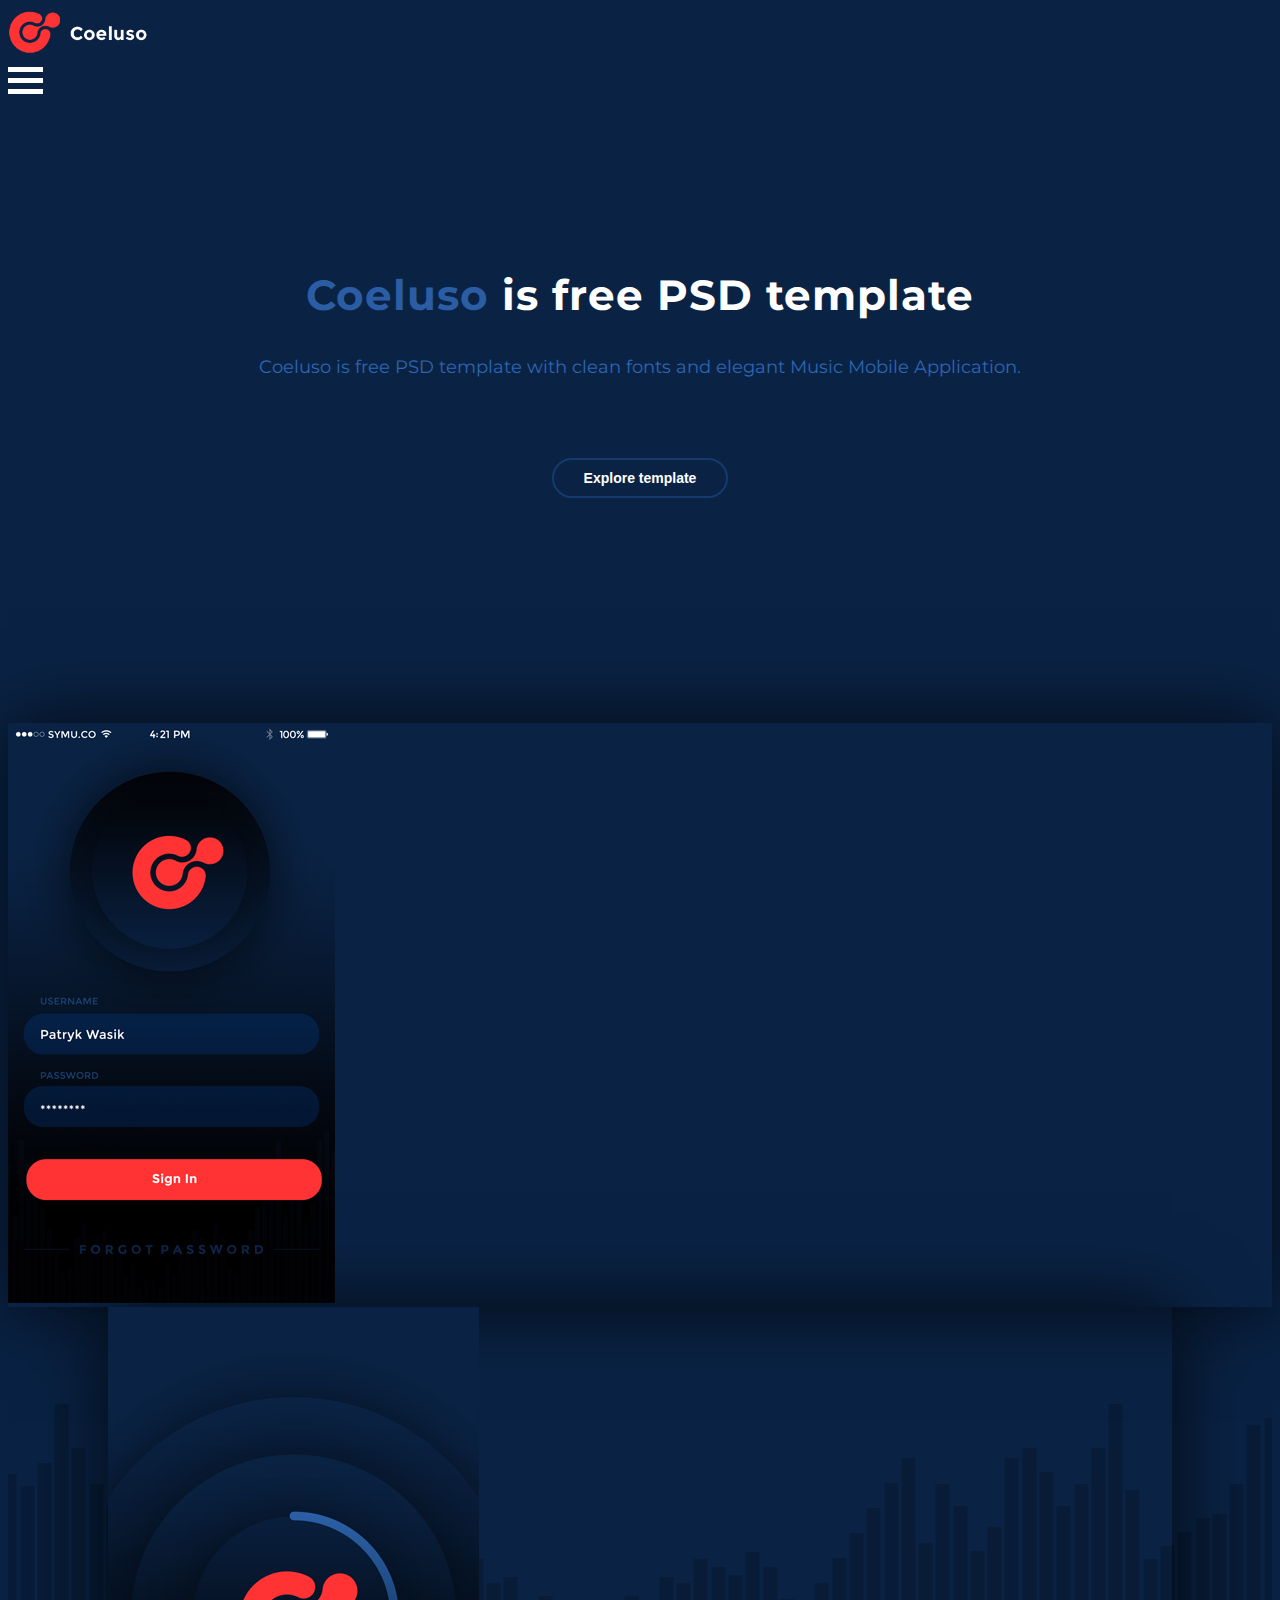
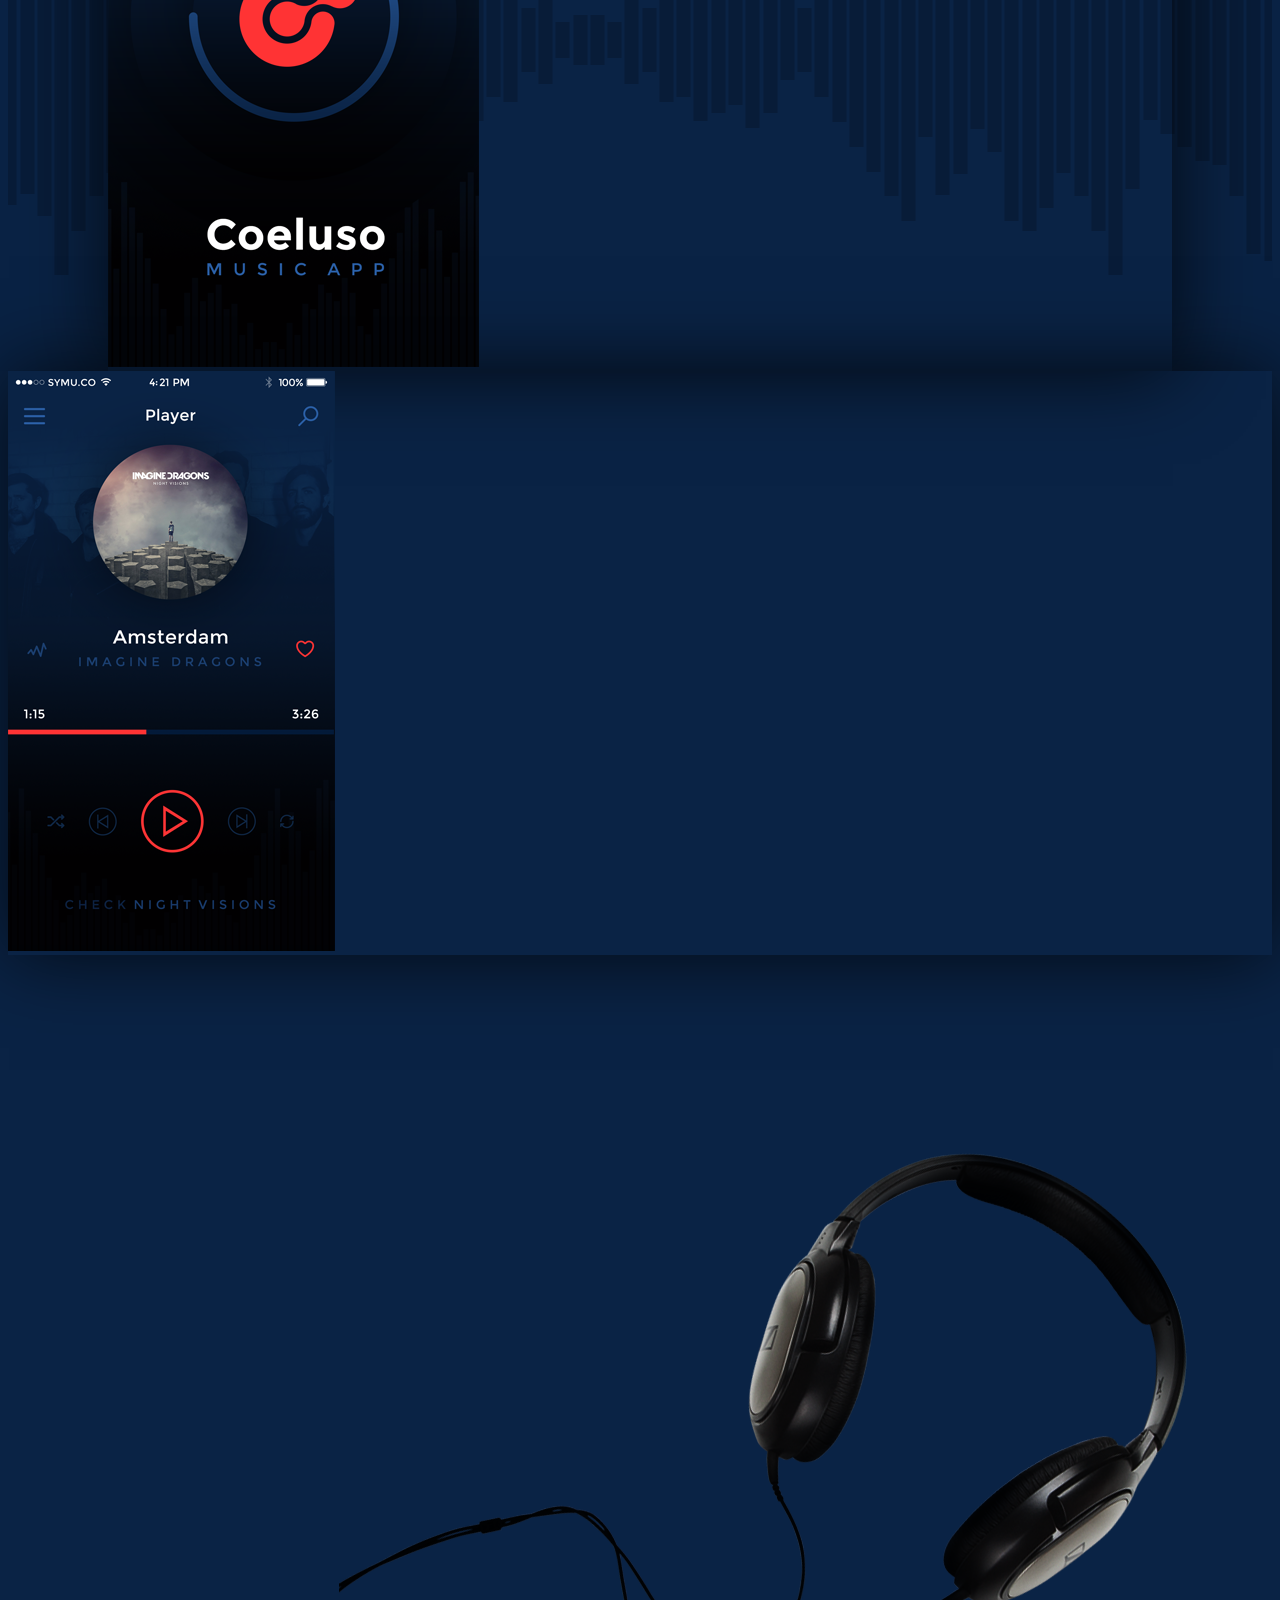
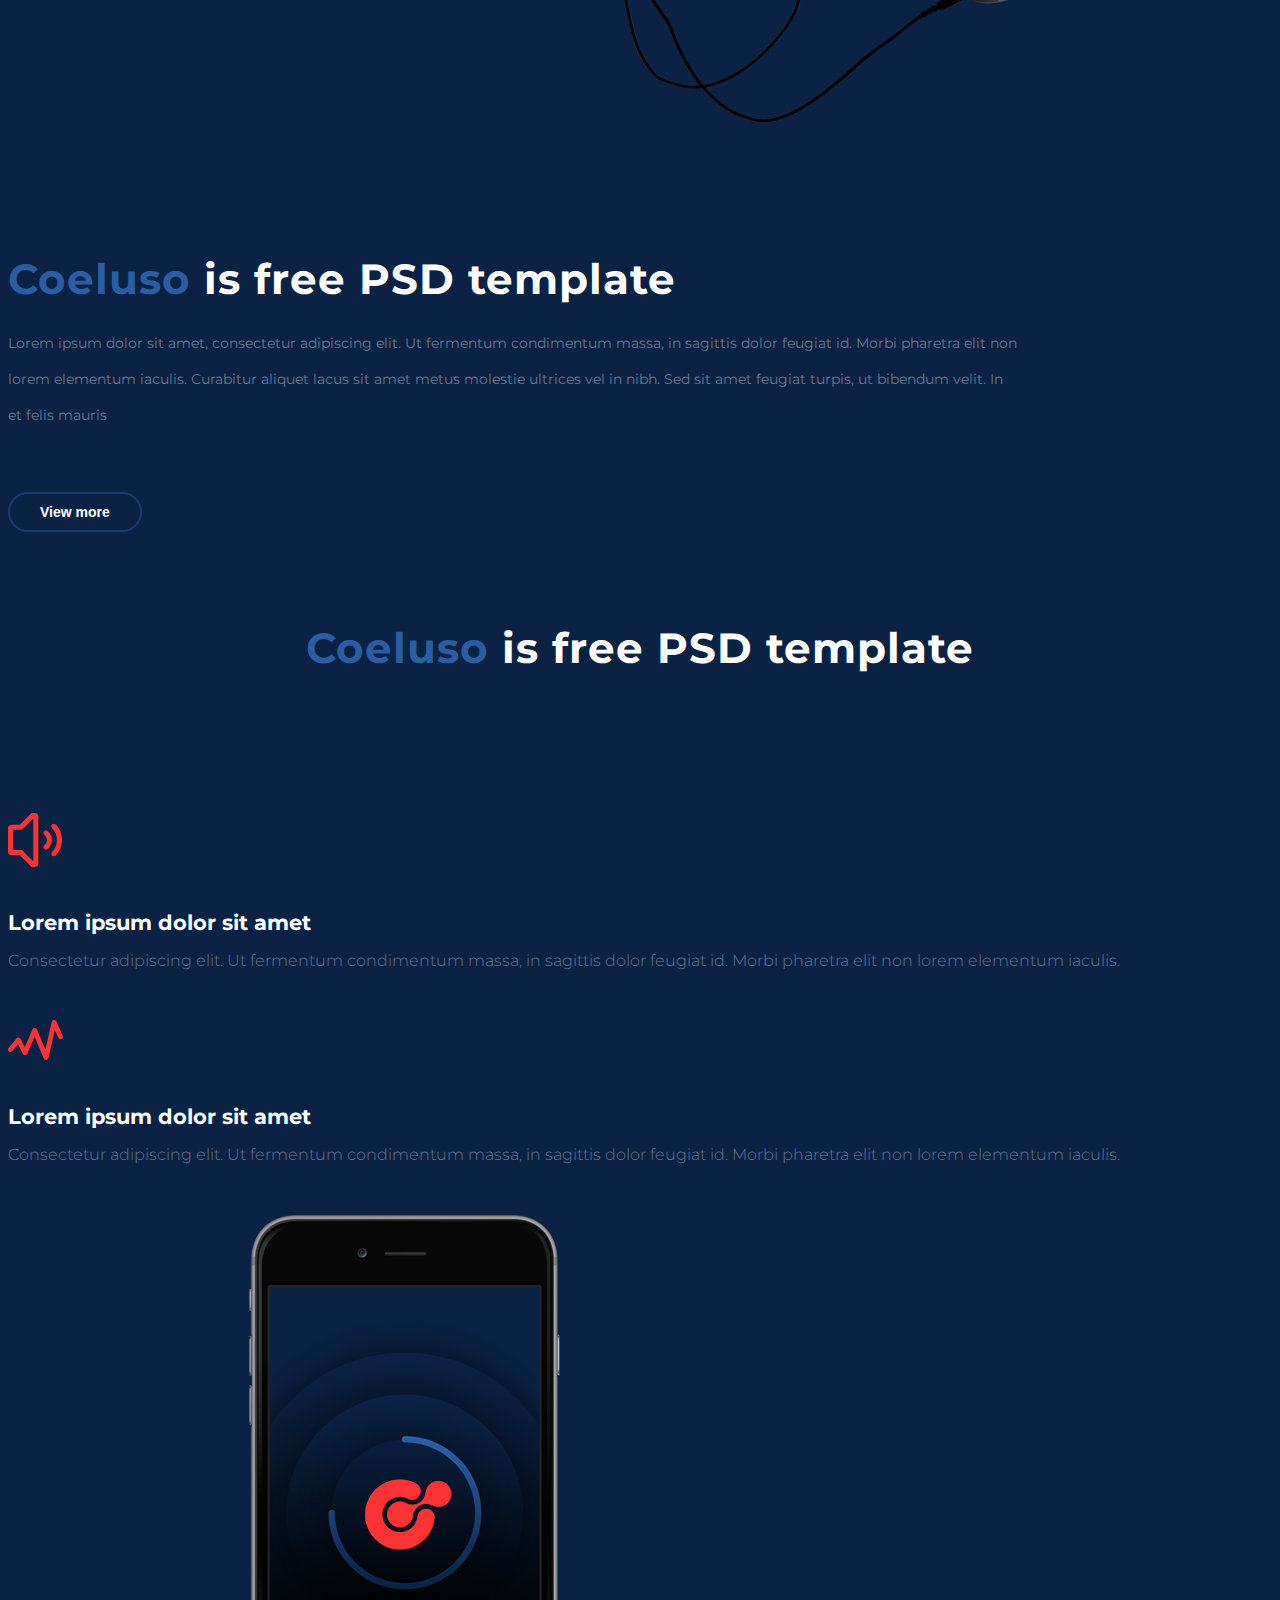
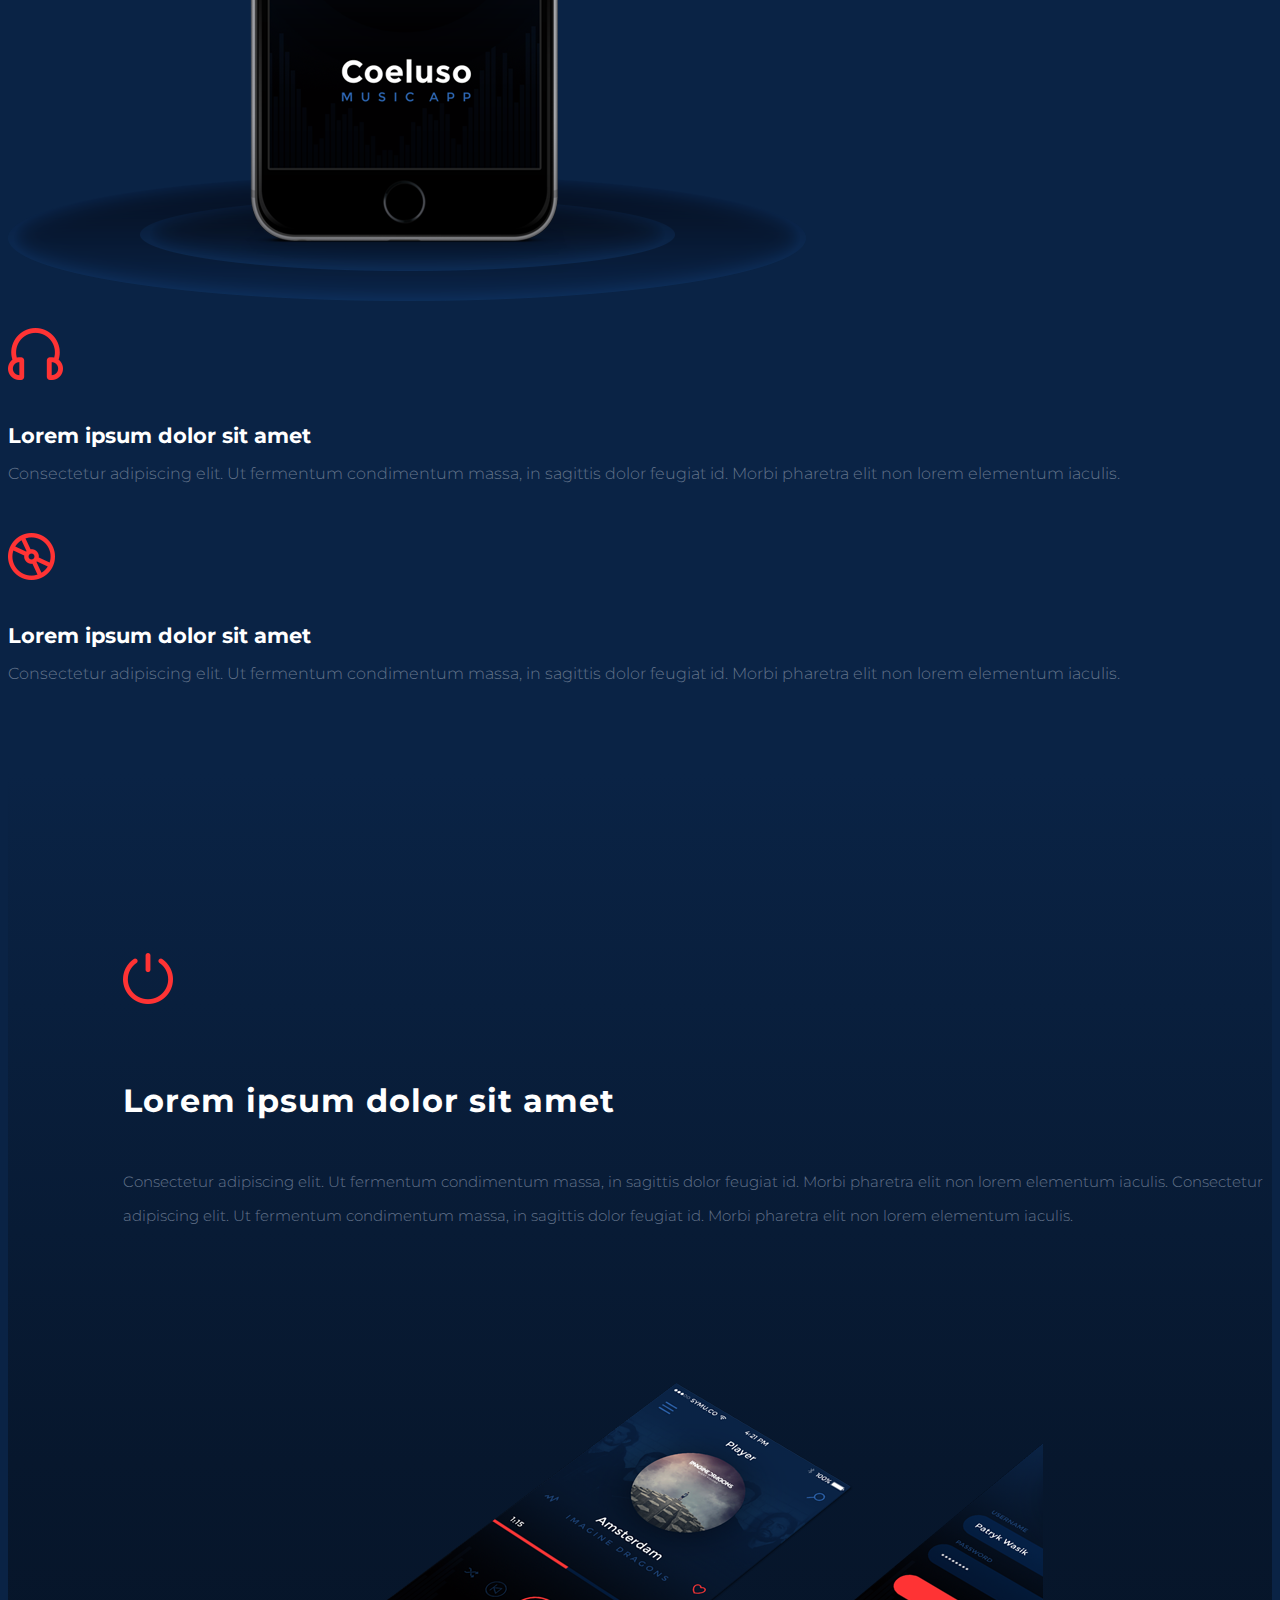
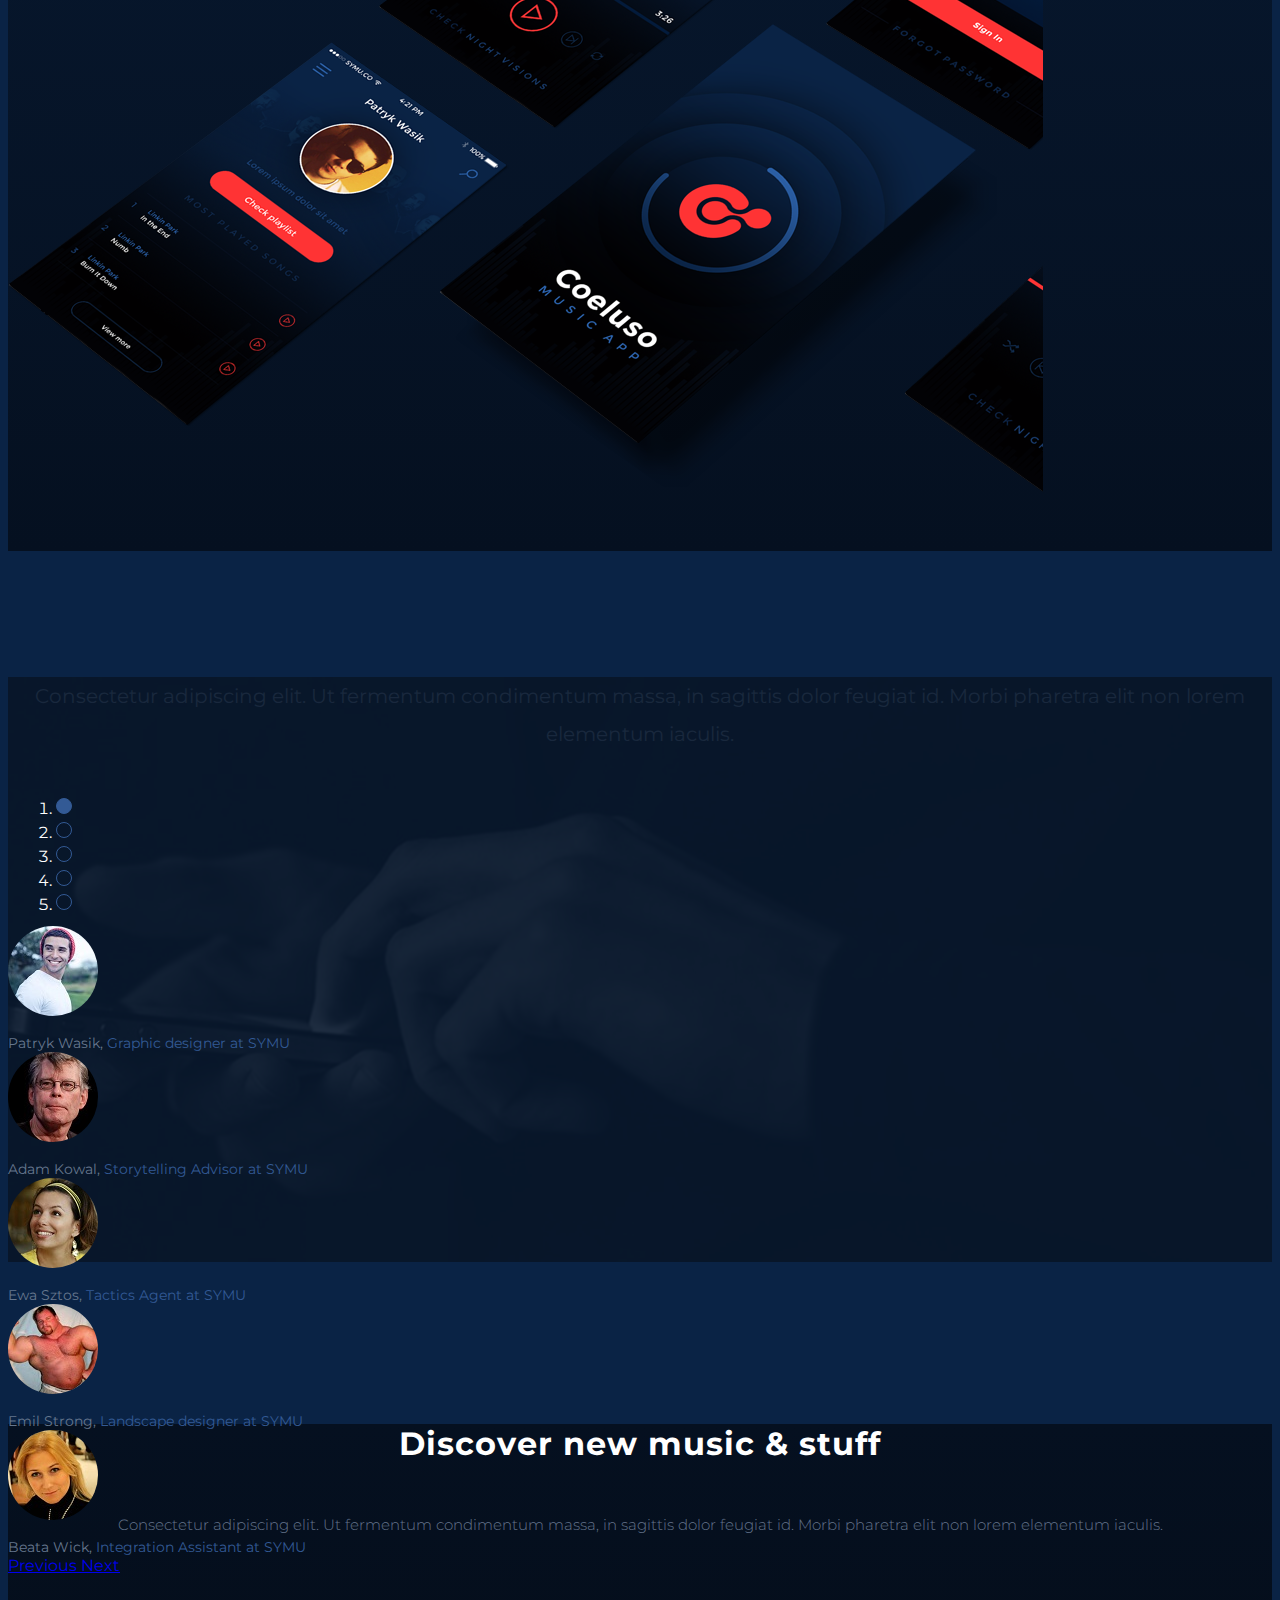
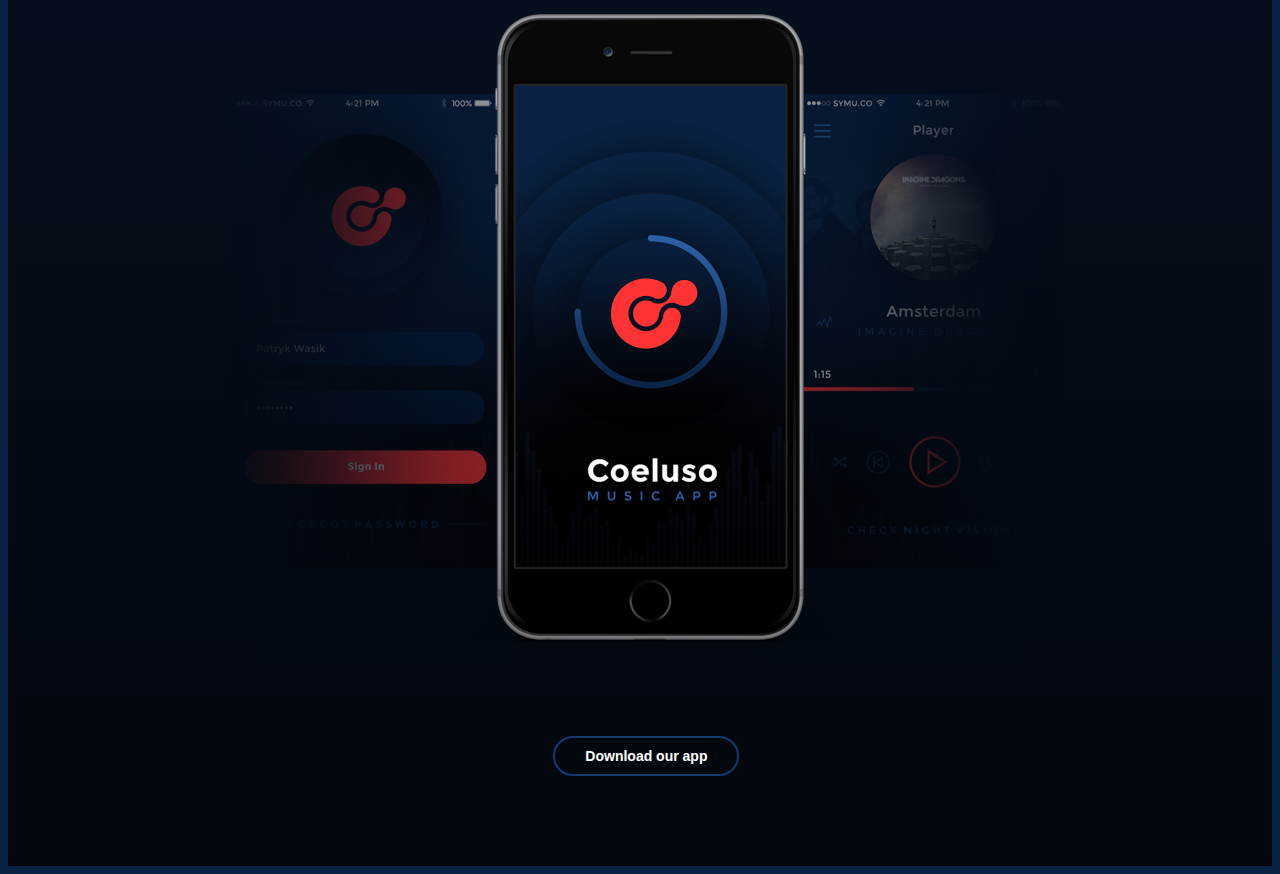
==== index.html @ cccfdb6a "Add sixth section" ====
<!DOCTYPE html>
<html lang="en">
<head>
    <meta charset="UTF-8">
    <meta name="viewport" content="width=device-width, initial-scale=1.0">
    <meta http-equiv="X-UA-Compatible" content="ie=edge">
    
    <title>Coeluso</title>

    <!-- favicon -->
    <link rel="apple-touch-icon" sizes="76x76" href="pictures/favicon/apple-touch-icon.png">
    <link rel="icon" type="image/png" sizes="32x32" href="pictures/favicon/favicon-32x32.png">
    <link rel="icon" type="image/png" sizes="16x16" href="pictures/favicon/favicon-16x16.png">
    <link rel="manifest" href="pictures/favicon/site.webmanifest">
    <link rel="mask-icon" href="pictures/favicon/safari-pinned-tab.svg" color="#5bbad5">
    <meta name="msapplication-TileColor" content="#da532c">
    <meta name="theme-color" content="#ffffff">

    <!-- bootstrap & styles -->
    <link href="https://stackpath.bootstrapcdn.com/bootstrap/4.1.3/css/bootstrap.min.css" rel="stylesheet" integrity="sha384-MCw98/SFnGE8fJT3GXwEOngsV7Zt27NXFoaoApmYm81iuXoPkFOJwJ8ERdknLPMO" crossorigin="anonymous">
    <link href="https://fonts.googleapis.com/css?family=Montserrat:300,400,700" rel="stylesheet">
    <link rel="stylesheet" href="style.css">

</head>
<body>
    <header>
        <div class="container">
            <div class="row header-row">
                <div class="col-6 col-sm-6 col-md-6 col-lg-6 d-flex align-items-center">
                    <img class="logo" src="pictures/logo.png">
                </div>
                <div class="col-6 col-sm-6 col-md-6 col-lg-6 d-flex align-items-center justify-content-end">
                    <div class="hamburger-box" onclick="Xburger(this)">
                        <div class="hamburger-bar1"></div>
                        <div class="hamburger-bar2"></div>
                        <div class="hamburger-bar3"></div>
                    </div>
                </div>
            </div>
            <div class="row d-flex justify-content-center little-header">
                <div class="col-sm-12 col-md-12col-6  col-lg-12col-6 ">
                    <h2>Coeluso <span>is free PSD template</span></h2>
                    <p>Coeluso is free PSD template with clean fonts and elegant Music Mobile Application.</p>
                </div>
                <button>Explore template</button>
            </div>
        </div>
    </header>
    <!-- first-section -->
    <section class="first-section">
        <div class="d-flex justify-content-center align-items-center container-fluid">
            <div class="left"><img src="pictures/first-section-left.png"></div>
            <div class="middle"><img src="pictures/first-section-middle.png"></div>
            <div class="right"><img src="pictures/first-section-right.png"></div>
        </div>
    </section>
    <!-- second-section -->
    <section class="second-section">
        <div class="container-fluid">
            <div class="row">
                <div class="col-md-6 col-lg-6 left">
                    <img src="pictures/second-section-headphones.png">
                </div>
                <div class="col-md-6 col-lg-6 right">
                    <h2>Coeluso <span>is free PSD template</span></h2>
                    <p>Lorem ipsum dolor sit amet, consectetur adipiscing elit. Ut fermentum condimentum massa, in sagittis dolor feugiat id. Morbi pharetra elit non lorem elementum iaculis. Curabitur aliquet lacus sit amet metus molestie ultrices vel in nibh. Sed sit amet feugiat turpis, ut bibendum velit. In et felis mauris</p>
                    <button>View more</button>
                </div>
            </div>
        </div>
    </section>
    <!-- third-section -->
    <section class="third-section">
        <div class="container">
                <h2>Coeluso <span>is free PSD template</span></h2>
            <div class="row">
                <div class="col-md-4 small">
                    <img src="pictures/third-section-L1.png">
                    <h3>Lorem ipsum dolor sit amet</h3>
                    <p>Consectetur adipiscing elit. Ut fermentum condimentum massa, in sagittis dolor feugiat id. Morbi pharetra elit non lorem elementum iaculis.</p>
                    <div class="w-100"></div>
                    <img src="pictures/third-section-L2.png">
                    <h3>Lorem ipsum dolor sit amet</h3>
                    <p>Consectetur adipiscing elit. Ut fermentum condimentum massa, in sagittis dolor feugiat id. Morbi pharetra elit non lorem elementum iaculis.</p>
                </div>
                <div class="col-md-4 d-flex justify-content-center">
                    <img src="pictures/third-section-middle.png">
                </div>
                <div class="col-md-4 small">
                    <img src="pictures/third-section-R1.png">
                    <h3>Lorem ipsum dolor sit amet</h3>
                    <p>Consectetur adipiscing elit. Ut fermentum condimentum massa, in sagittis dolor feugiat id. Morbi pharetra elit non lorem elementum iaculis.</p>
                    <div class="w-100"></div>
                    <img src="pictures/third-section-R2.png">
                    <h3>Lorem ipsum dolor sit amet</h3>
                    <p>Consectetur adipiscing elit. Ut fermentum condimentum massa, in sagittis dolor feugiat id. Morbi pharetra elit non lorem elementum iaculis.</p>
                </div>
            </div>
        </div>
    </section>
    <!-- fourth-section -->
    <section class="fourth-section">
        <div class="container-fluid">
            <div class="row">
                <div class="col-md-6 left last-h2-and-p">
                    <img src="pictures/fourth-section-L.png">
                    <h2>Lorem ipsum dolor sit amet</h2>
                    <p>Consectetur adipiscing elit. Ut fermentum condimentum massa, in sagittis dolor feugiat id. Morbi pharetra elit non lorem elementum iaculis. Consectetur adipiscing elit. Ut fermentum condimentum massa, in sagittis dolor feugiat id. Morbi pharetra elit non lorem elementum iaculis. </p>
                </div>
                <div class="col-md-6">
                    <img src="pictures/fourth-section-R.png">
                </div>
            </div>
        </div>
    </section>
    <!-- fifth-section -->
    <section class="fifth-section">
        <div class="container-fluid">
            <div class="row">
                <div class="col-md-6 offset-md-3">
                    <p>Consectetur adipiscing elit. Ut fermentum condimentum massa, in sagittis dolor feugiat id. Morbi pharetra elit non lorem elementum iaculis.</p>
                </div>
            </div>
            <div class="row">
                <div id="carouselExampleIndicators" class="carousel slide" data-ride="carousel">
                    <ol class="carousel-indicators">
                      <li data-target="#carouselExampleIndicators" data-slide-to="0" class="active"></li>
                      <li data-target="#carouselExampleIndicators" data-slide-to="1"></li>
                      <li data-target="#carouselExampleIndicators" data-slide-to="2"></li>
                      <li data-target="#carouselExampleIndicators" data-slide-to="3"></li>
                      <li data-target="#carouselExampleIndicators" data-slide-to="4"></li>
                    </ol>
                    <div class="carousel-inner">
                        <div class="carousel-item active">
                            <div class="row">
                                <div class="col-md-3 d-flex justify-content-end">
                                    <img class="" src="pictures/wasik.png" alt="First slide">
                                </div>
                                <div class="col-md-9 align-self-center">
                                    <p>Patryk Wasik, <span>Graphic designer at SYMU</span></p>
                                </div>
                            </div>
                        </div>
                        <div class="carousel-item">
                            <div class="row">
                                <div class="col-md-3 d-flex justify-content-end">
                                    <img class="" src="pictures/kowal.png" alt="First slide">
                                </div>
                                <div class="col-md-9 align-self-center">
                                    <p>Adam Kowal, <span>Storytelling Advisor at SYMU</span></p>
                                </div>
                            </div>
                        </div>
                        <div class="carousel-item">
                            <div class="row">
                                <div class="col-md-3 d-flex justify-content-end">
                                    <img class="" src="pictures/sztos.png" alt="First slide">
                                </div>
                                <div class="col-md-9 align-self-center">
                                    <p>Ewa Sztos, <span>Tactics Agent at SYMU</span></p>
                                </div>
                            </div>
                        </div>
                        <div class="carousel-item">
                            <div class="row">
                                <div class="col-md-3 d-flex justify-content-end">
                                    <img class="" src="pictures/strong.png" alt="First slide">
                                </div>
                                <div class="col-md-9 align-self-center">
                                    <p>Emil Strong, <span>Landscape designer at SYMU</span></p>
                                </div>
                            </div>
                        </div>
                        <div class="carousel-item">
                            <div class="row">
                                <div class="col-md-3 d-flex justify-content-end">
                                    <img class="" src="pictures/wick.png" alt="First slide">
                                </div>
                                <div class="col-md-9 align-self-center">
                                    <p>Beata Wick, <span>Integration Assistant at SYMU</span></p>
                                </div>
                            </div>
                        </div>
                    </div>
                    <a class="carousel-control-prev" href="#carouselExampleIndicators" role="button" data-slide="prev">
                      <!--<span class="carousel-control-prev-icon" aria-hidden="true"></span>--> 
                      <span class="sr-only">Previous</span>
                    </a>
                    <a class="carousel-control-next" href="#carouselExampleIndicators" role="button" data-slide="next">
                      <!--<span class="carousel-control-next-icon" aria-hidden="true"></span>--> 
                      <span class="sr-only">Next</span>
                    </a>
                </div>
            </div>
        </div>
    </section>
    <!-- sixth-section -->
    <section class="sixth-section">
        <div class="container-fluid">
            <div class="row">
                <div class="col-md-6 offset-md-3 last-h2-and-p first">
                    <h2>Discover new music & stuff</h2>
                    <p>Consectetur adipiscing elit. Ut fermentum condimentum massa, in sagittis dolor feugiat id. Morbi pharetra elit non lorem elementum iaculis.  </p>
                </div>
            </div>
            <div class="row d-flex justify-content-center">
                <div class="col-md-12">
                    <img src="pictures/sixth-section.png">
                </div>
                <button class="gunwo">Download our app</button>
            </div>
            
        </div>
    </section>

    <script
        src="http://code.jquery.com/jquery-3.3.1.min.js"
        integrity="sha256-FgpCb/KJQlLNfOu91ta32o/NMZxltwRo8QtmkMRdAu8="
        crossorigin="anonymous">
    </script>

    <script
        src="https://cdnjs.cloudflare.com/ajax/libs/twitter-bootstrap/4.3.1/js/bootstrap.min.js">
    </script>

    <script 
        src="scripts/scripts.js">
    </script>

</body>
</html>
---- style.css ----
/* Utilities */
body {
  color: #fff;
  background-color: #0a2345;
  font-family: 'Montserrat', sans-serif; }

button {
  margin-top: 5vh;
  padding: 10px 30px;
  font-size: 14px;
  color: #fff;
  background-color: transparent;
  border: 2px solid #153a6d;
  border-radius: 35px;
  font-weight: bold;
  transition: .3s ease-in-out; }
  button:hover {
    transform: scale(0.95); }

button:hover {
  cursor: pointer; }

button:focus {
  -webkit-outline: none;
  -moz-outline: none;
  outline: none; }

h2 {
  font-size: 42px;
  letter-spacing: 1px;
  color: #2a5da3; }
  h2 span {
    color: #fff; }

.last-h2-and-p h2 {
  font-size: 32px;
  color: #fff;
  margin-bottom: 5vh; }
.last-h2-and-p p {
  font-size: 15px;
  color: #63738b;
  font-weight: 300;
  line-height: 2.3;
  margin-bottom: 50px; }

/* styles */
header .header-row {
  height: 14vh; }
  header .header-row .logo {
    width: 140px; }
  header .header-row .hamburger-box {
    height: 40px;
    display: inline-block;
    cursor: pointer; }
    header .header-row .hamburger-box .hamburger-bar1, header .header-row .hamburger-box .hamburger-bar2, header .header-row .hamburger-box .hamburger-bar3 {
      width: 35px;
      height: 5px;
      background-color: #fff;
      margin: 6px 0;
      transition: 0.4s; }
  header .header-row .change .hamburger-bar1 {
    -webkit-transform: rotate(-45deg) translate(-9px, 6px);
    transform: rotate(-45deg) translate(-9px, 6px); }
  header .header-row .change .hamburger-bar2 {
    opacity: 0; }
  header .header-row .change .hamburger-bar3 {
    -webkit-transform: rotate(45deg) translate(-8px, -8px);
    transform: rotate(45deg) translate(-8px, -8px); }
header .little-header {
  margin-top: 15vh;
  text-align: center; }
  header .little-header p {
    font-size: 18px;
    margin: 35px;
    color: #2e66b2; }

.first-section {
  margin-top: 25vh; }
  .first-section .container-fluid {
    background-image: url("pictures/first-section-background.png");
    background-repeat: no-repeat;
    background-position: center; }
    .first-section .container-fluid div {
      -webkit-box-shadow: 1px 0px 77px 0px rgba(0, 0, 0, 0.75);
      -moz-box-shadow: 1px 0px 77px 0px rgba(0, 0, 0, 0.75);
      box-shadow: 1px 0px 77px 0px rgba(0, 0, 0, 0.75); }
    .first-section .container-fluid .middle {
      margin: 0 100px; }

.second-section {
  margin: 22vh auto 10vh auto; }
  .second-section .container-fluid {
    padding-left: 0;
    padding-right: 0; }
    .second-section .container-fluid .row {
      margin-right: 0; }
      .second-section .container-fluid .row .left {
        height: 600px;
        position: relative; }
        .second-section .container-fluid .row .left img {
          position: absolute;
          top: 0;
          right: 85px; }
      .second-section .container-fluid .row .right h2 {
        margin: 100px 0 20px 0; }
      .second-section .container-fluid .row .right p {
        width: 80%;
        font-size: 14px;
        line-height: 36px;
        color: #66778e; }

.third-section h2 {
  text-align: center;
  margin-bottom: 15vh; }
.third-section img {
  margin-bottom: 18px;
  margin-right: 14px; }
.third-section h3 {
  font-size: 21px;
  margin-bottom: 15px; }
.third-section p {
  font-size: 16px;
  color: #63738b;
  font-weight: 300;
  margin-bottom: 50px; }
.third-section .small {
  padding-top: 4px; }

.fourth-section {
  background-image: linear-gradient(#0a2345, #07172d, #051020); }
  .fourth-section .col-md-6 {
    margin-top: 10vh;
    overflow: hidden; }
    .fourth-section .col-md-6 img {
      margin-bottom: 5vh; }
  .fourth-section .left {
    padding-top: 20vh;
    padding-left: 9vw; }

.fifth-section .container-fluid {
  height: 65vh;
  background-image: url("pictures/fifth-section-hands.png");
  background-repeat: no-repeat;
  background-position: right;
  position: relative; }
  .fifth-section .container-fluid:before {
    content: "";
    background-color: #061529;
    width: 100%;
    height: 100%;
    opacity: .8;
    position: absolute;
    top: 0;
    left: 0; }
  .fifth-section .container-fluid .row .col-md-6 {
    margin-top: 14vh; }
    .fifth-section .container-fluid .row .col-md-6 p {
      text-align: center;
      line-height: 1.9;
      font-size: 20px;
      color: #63738b; }
  .fifth-section .container-fluid .row .carousel {
    position: relative;
    margin: 0 auto;
    margin-top: 5vh; }
    .fifth-section .container-fluid .row .carousel .carousel-indicators {
      bottom: -10vh;
      margin-right: auto;
      margin-left: auto; }
      .fifth-section .container-fluid .row .carousel .carousel-indicators li {
        width: 14px;
        height: 14px;
        margin: 8px;
        background-color: transparent;
        border: 1px solid #335a95;
        border-radius: 50%; }
    .fifth-section .container-fluid .row .carousel .carousel-inner {
      width: 450px; }
      .fifth-section .container-fluid .row .carousel .carousel-inner .carousel-item {
        background-color: transparent !important; }
        .fifth-section .container-fluid .row .carousel .carousel-inner .carousel-item .row {
          margin: 0; }
          .fifth-section .container-fluid .row .carousel .carousel-inner .carousel-item .row .col-md-3 {
            padding-right: 0; }
            .fifth-section .container-fluid .row .carousel .carousel-inner .carousel-item .row .col-md-3 img {
              border-radius: 50%; }
          .fifth-section .container-fluid .row .carousel .carousel-inner .carousel-item .row p {
            font-size: 14px;
            color: #66778e;
            margin-bottom: 0; }
            .fifth-section .container-fluid .row .carousel .carousel-inner .carousel-item .row p span {
              color: #335a95; }
  .fifth-section .container-fluid .row .active {
    background-color: #335a95 !important; }

.sixth-section {
  background-image: linear-gradient(#051020, #03070d); }
  .sixth-section .container-fluid .row {
    text-align: center; }
    .sixth-section .container-fluid .row .first {
      margin-top: 18vh;
      margin-bottom: 8vh; }
    .sixth-section .container-fluid .row .gunwo {
      margin-top: 10vh;
      margin-left: 1vw;
      margin-bottom: 10vh; }

/*# sourceMappingURL=style.css.map */
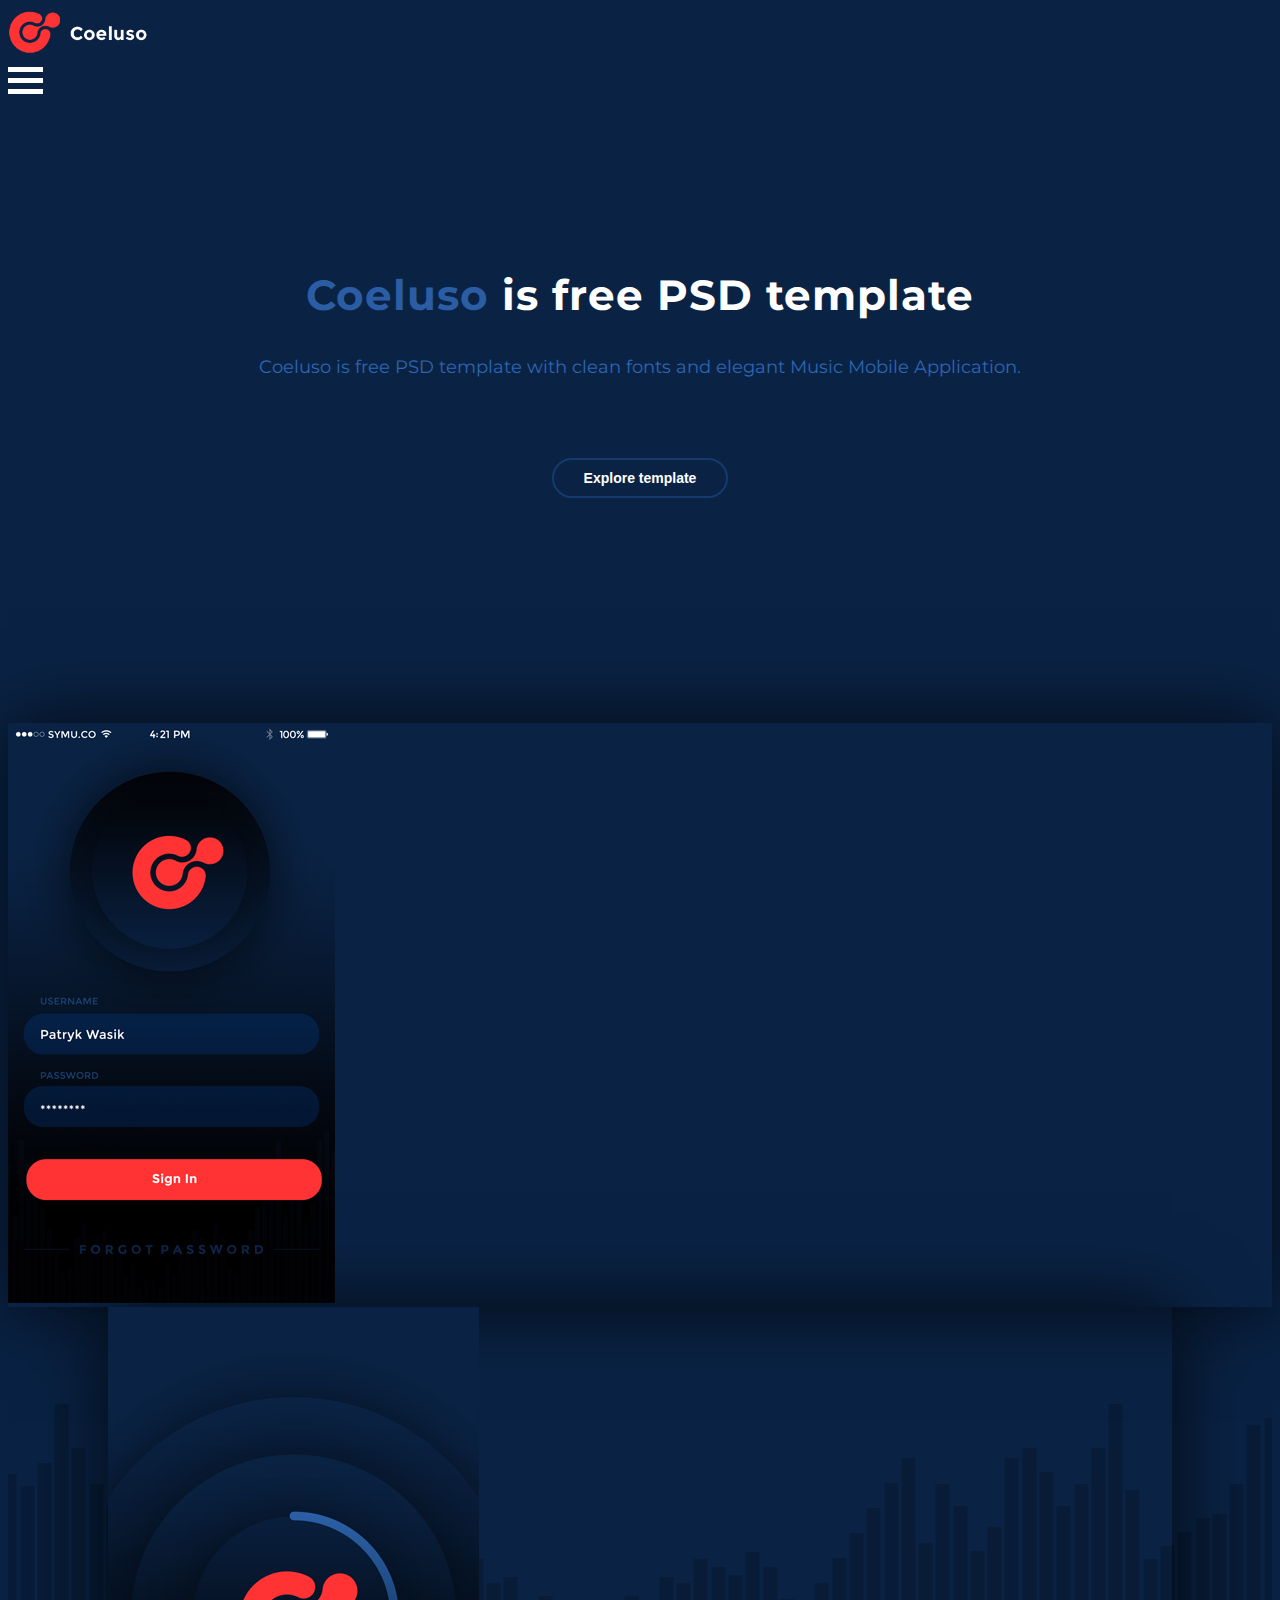
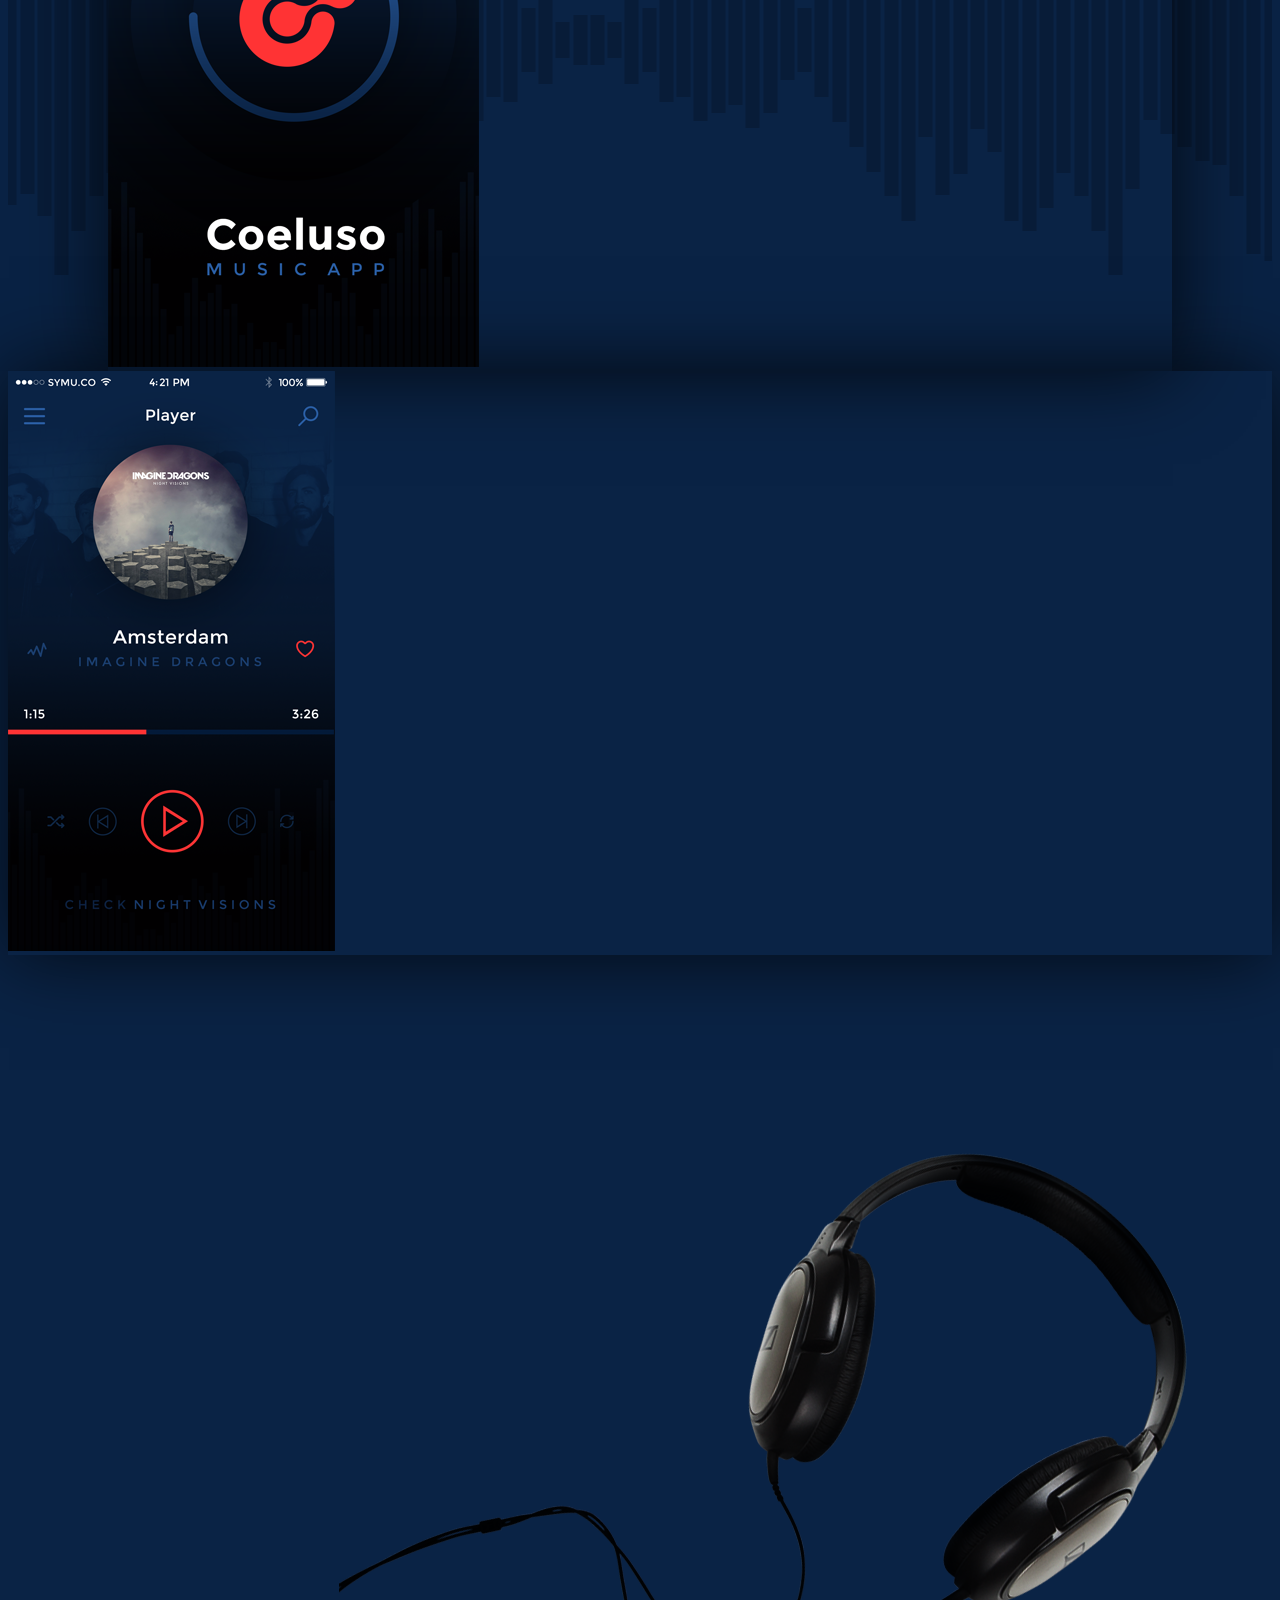
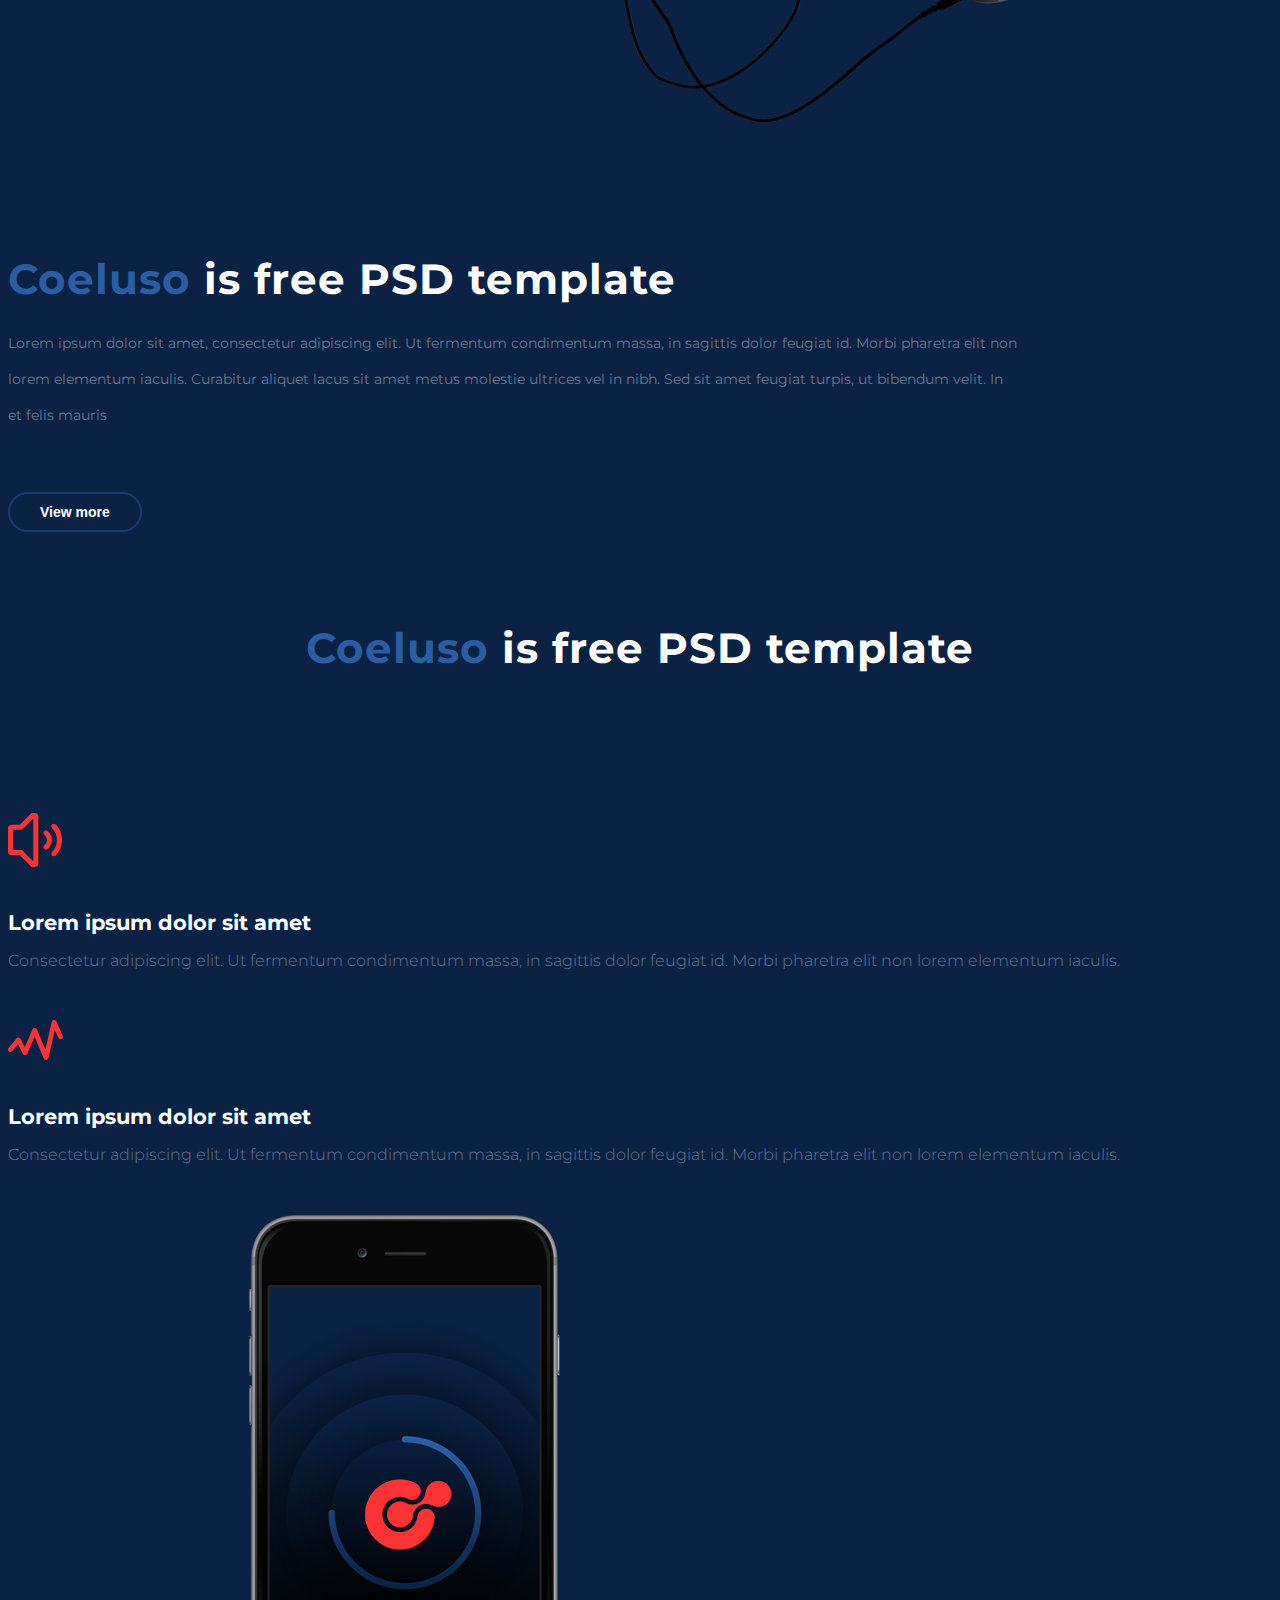
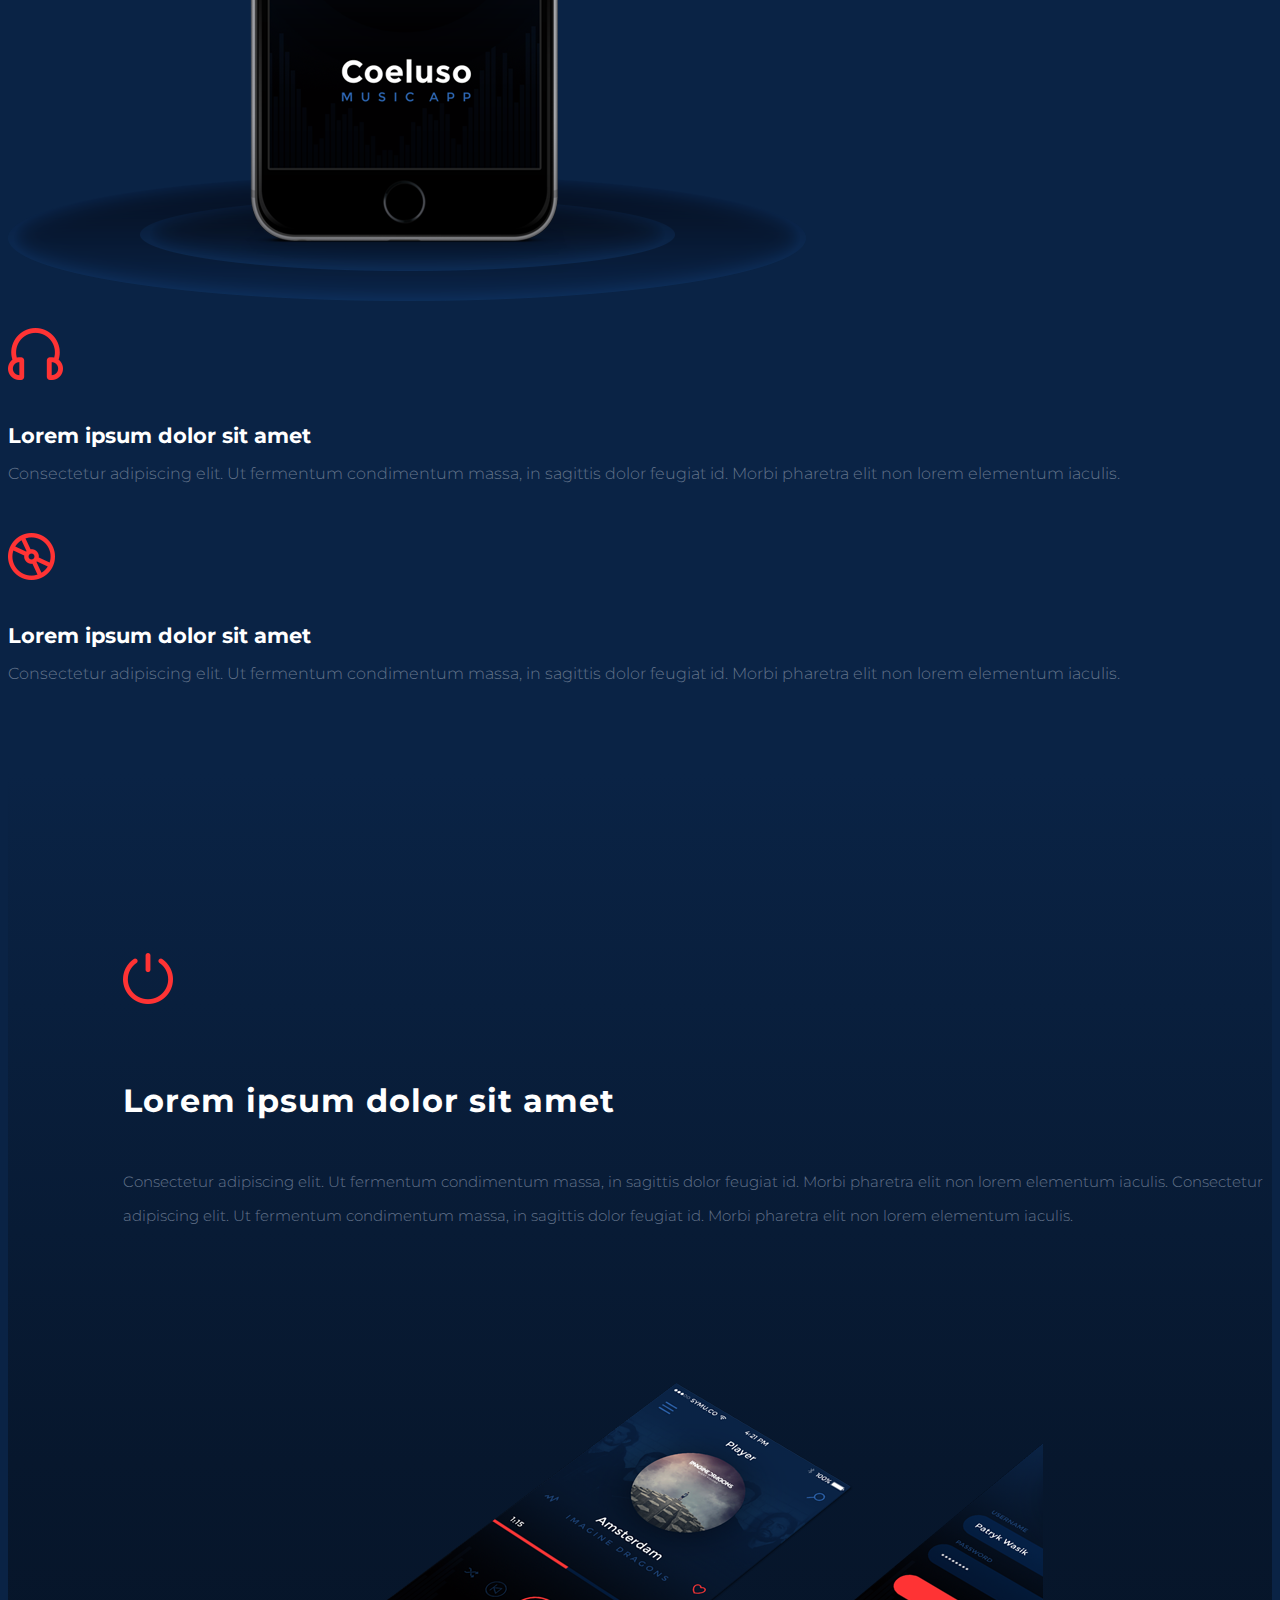
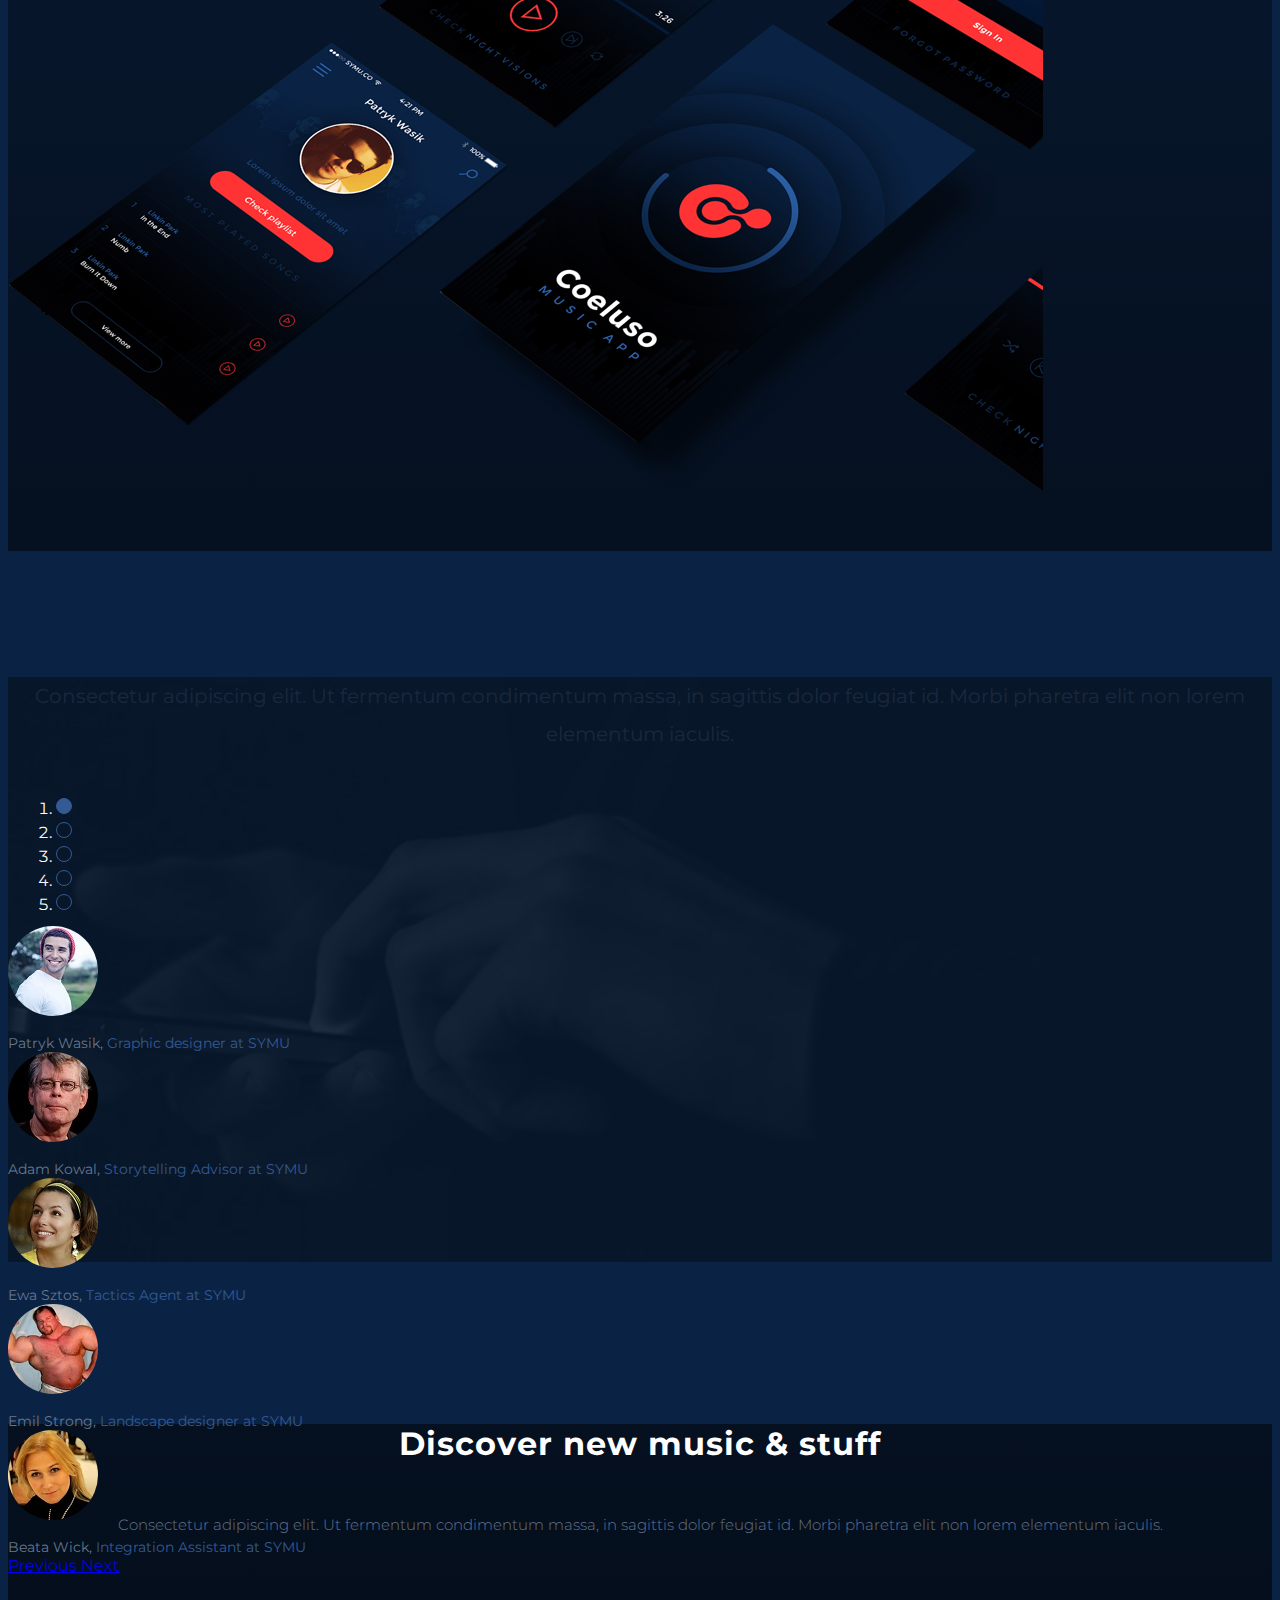
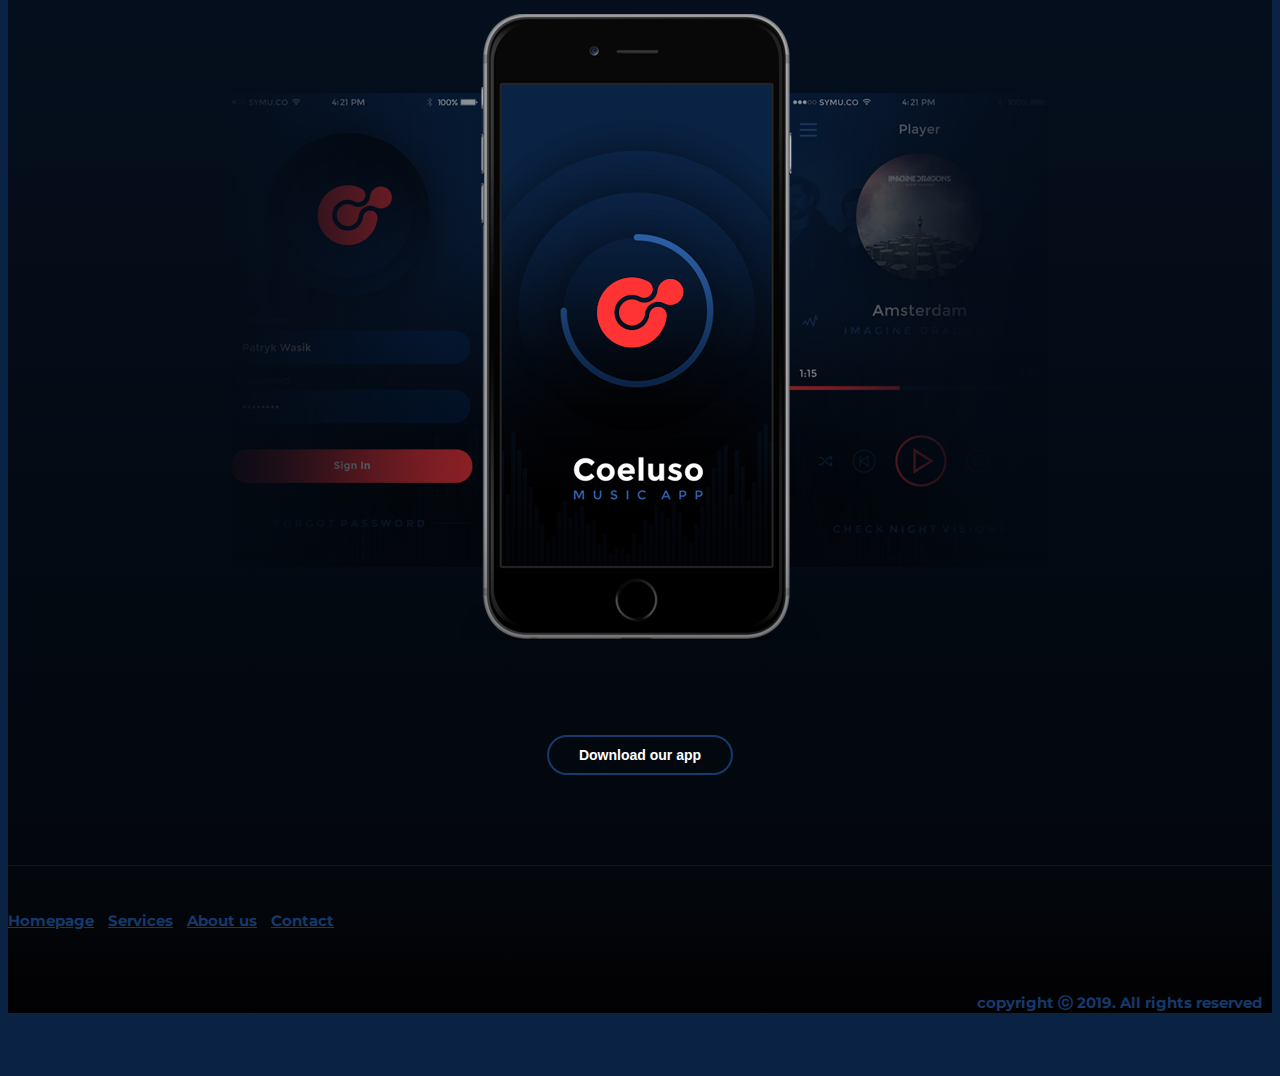
==== commit d7d71c10: "Add footer" ====
--- a/index.html
+++ b/index.html
@@ -205,13 +205,29 @@
             </div>
             <div class="row d-flex justify-content-center">
                 <div class="col-md-12">
-                    <img src="pictures/sixth-section.png">
-                </div>
-                <button class="gunwo">Download our app</button>
+                    <img src="pictures/sixth-section-1.png">
+                </div>
+                <button class="sixth-section-button">Download our app</button>
             </div>
             
         </div>
     </section>
+    <!-- footer -->
+    <footer>
+        <div class="container">
+            <div class="row">
+                <div class="col-md-4">
+                    <a href="#">Homepage</a>
+                    <a href="#">Services</a>
+                    <a href="#">About us</a>
+                    <a href="#">Contact</a>
+                </div>
+                <div class="col-md-4 ml-auto">
+                    <p>copyright ⓒ 2019. All rights reserved</p>
+                </div>
+            </div>
+        </div>
+    </footer>
 
     <script
         src="http://code.jquery.com/jquery-3.3.1.min.js"
--- a/style.css
+++ b/style.css
@@ -200,9 +200,24 @@
     .sixth-section .container-fluid .row .first {
       margin-top: 18vh;
       margin-bottom: 8vh; }
-    .sixth-section .container-fluid .row .gunwo {
+    .sixth-section .container-fluid .row .sixth-section-button {
       margin-top: 10vh;
-      margin-left: 1vw;
       margin-bottom: 10vh; }
 
+footer {
+  background-image: linear-gradient(#03070d, #020102); }
+  footer .container {
+    border-top: 1px solid #0c1525; }
+    footer .container .row .col-md-4 {
+      padding: 0;
+      margin-top: 5vh;
+      margin-bottom: 7vh; }
+      footer .container .row .col-md-4 a, footer .container .row .col-md-4 p {
+        font-weight: bold;
+        font-size: 15px;
+        color: #14396a;
+        margin-right: 10px; }
+      footer .container .row .col-md-4 p {
+        text-align: right; }
+
 /*# sourceMappingURL=style.css.map */
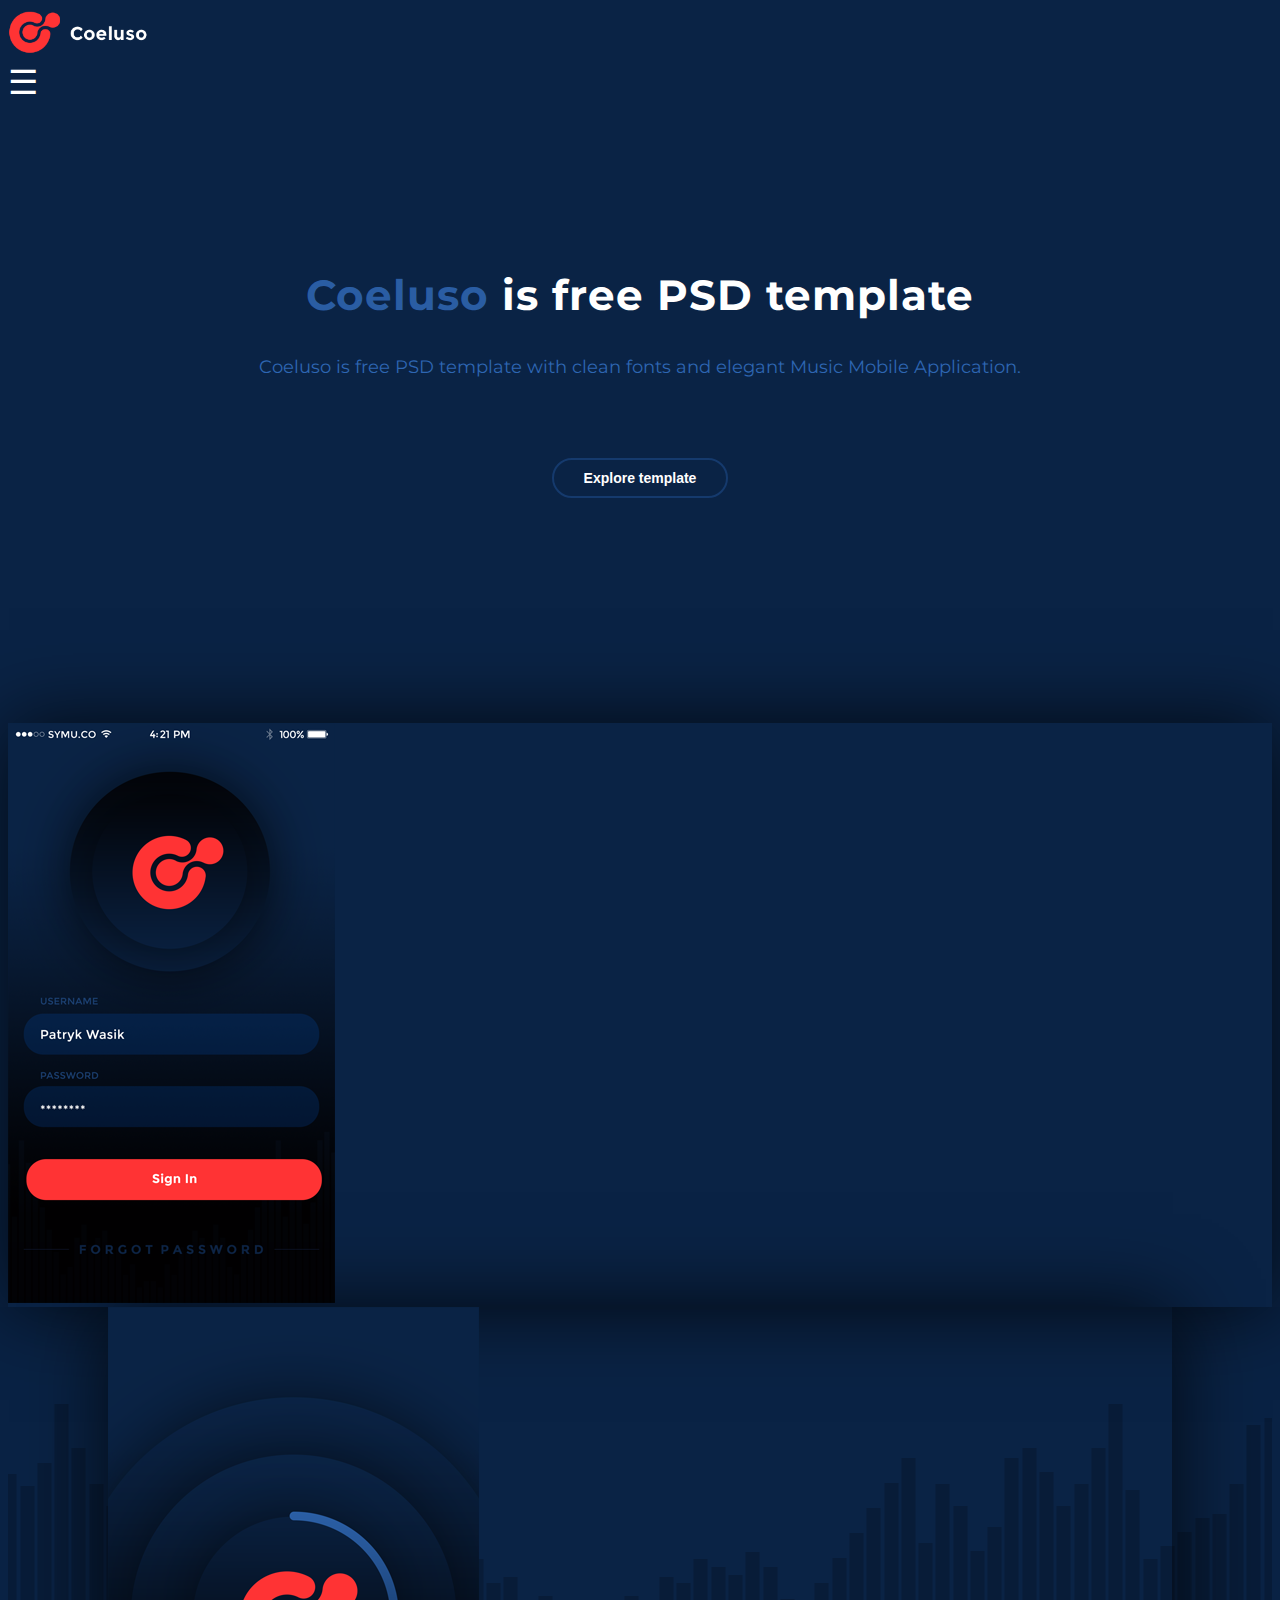
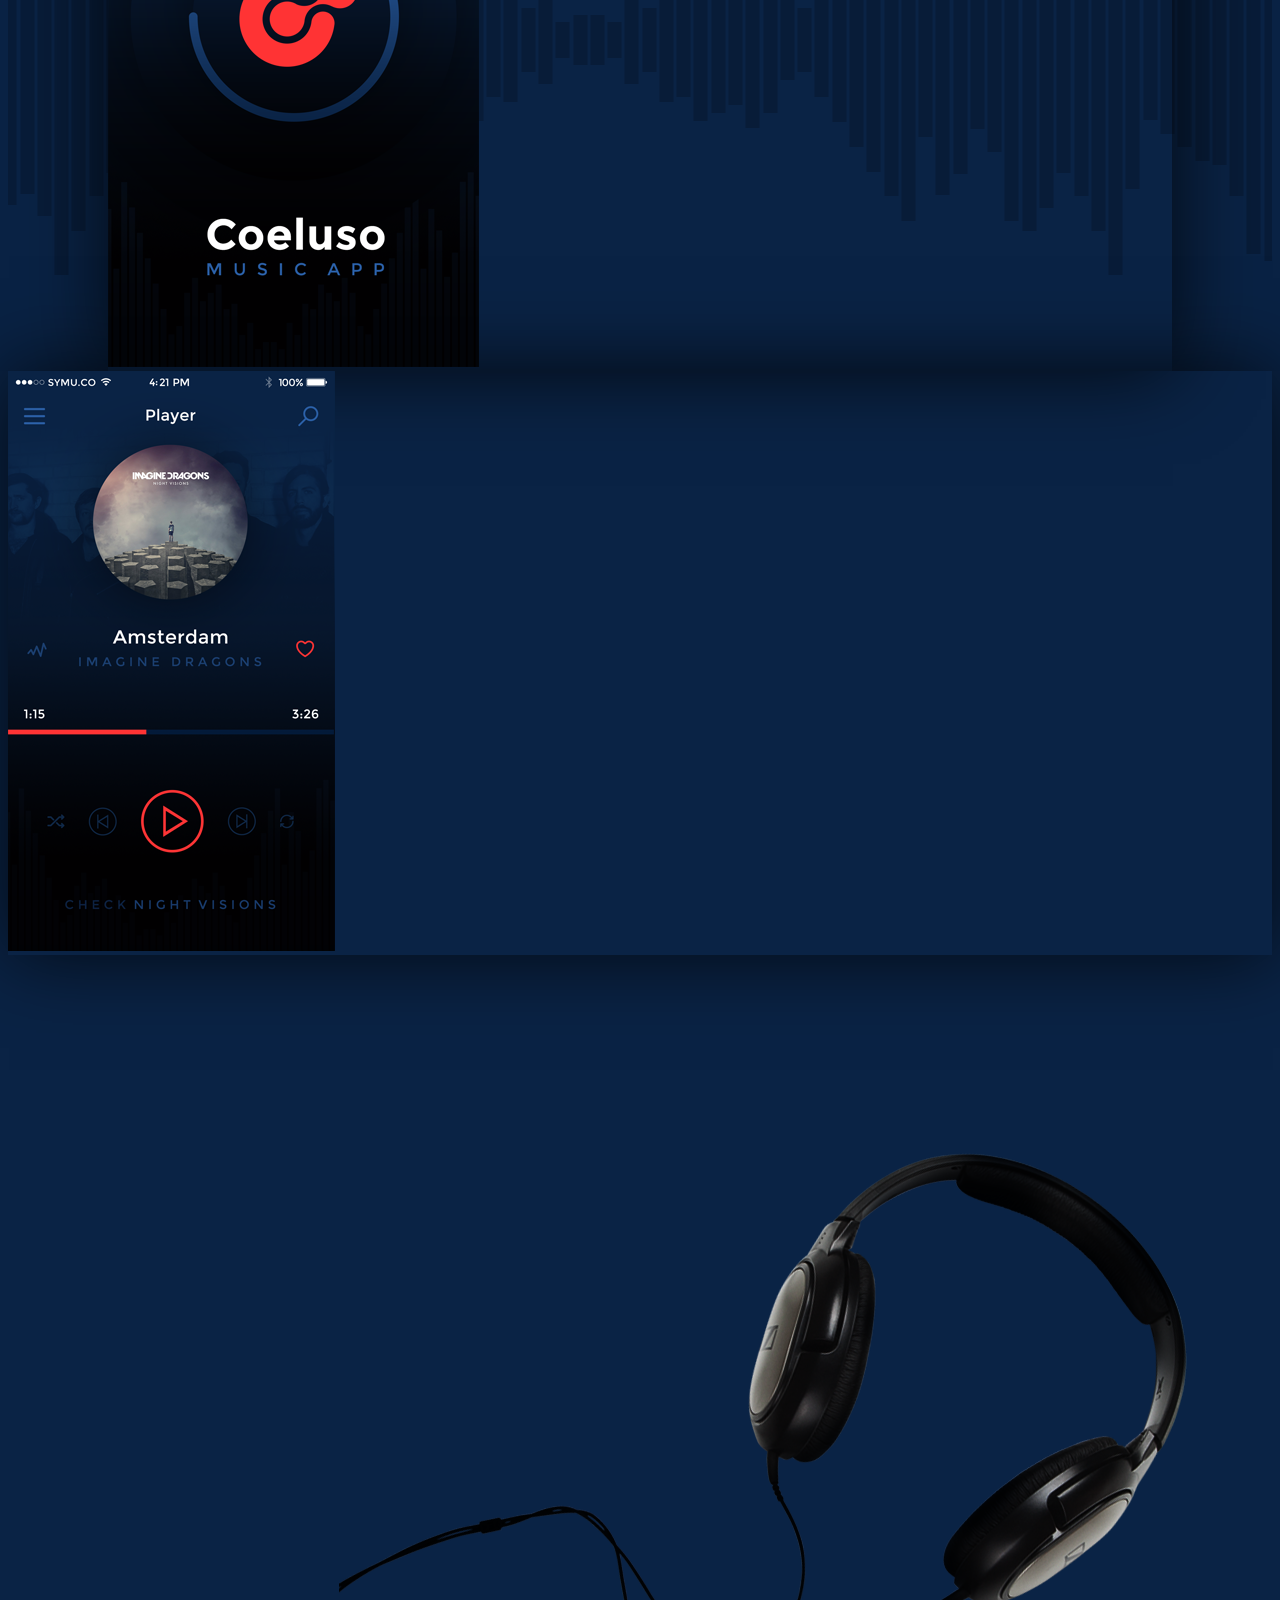
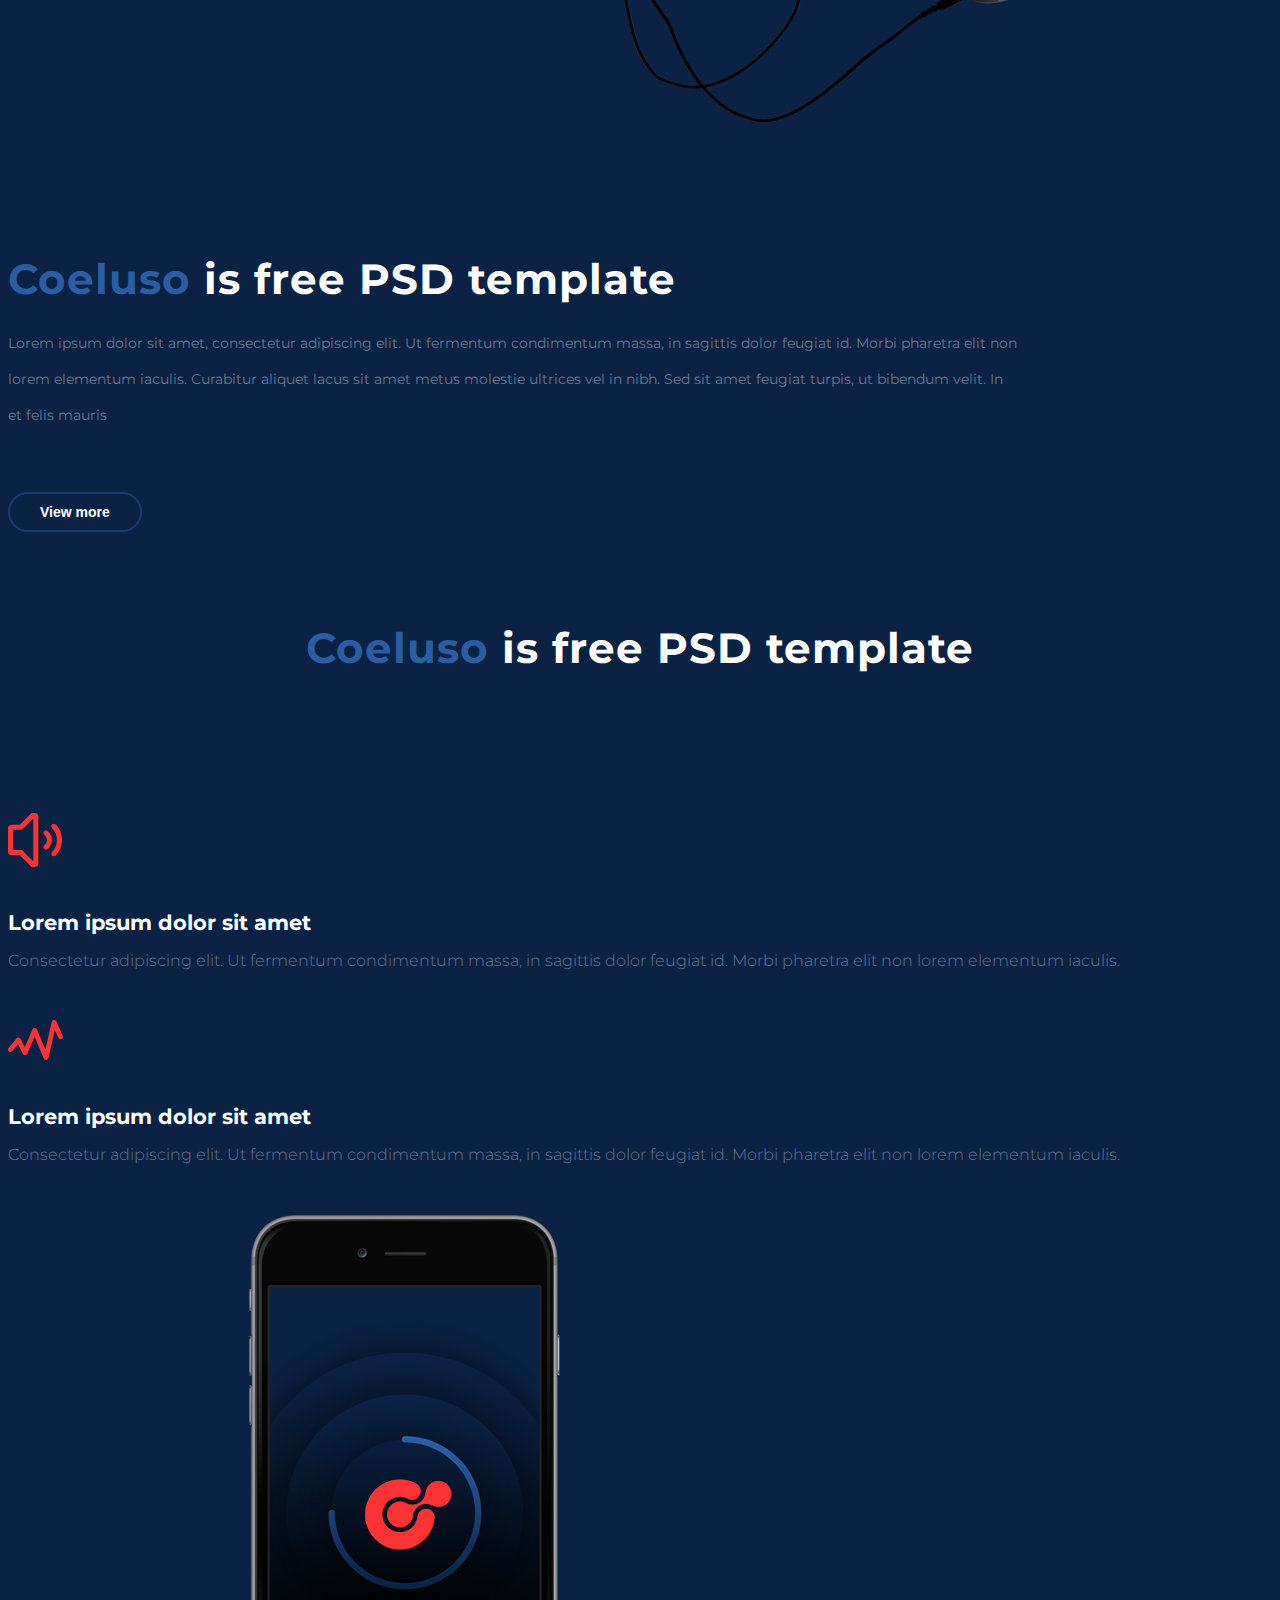
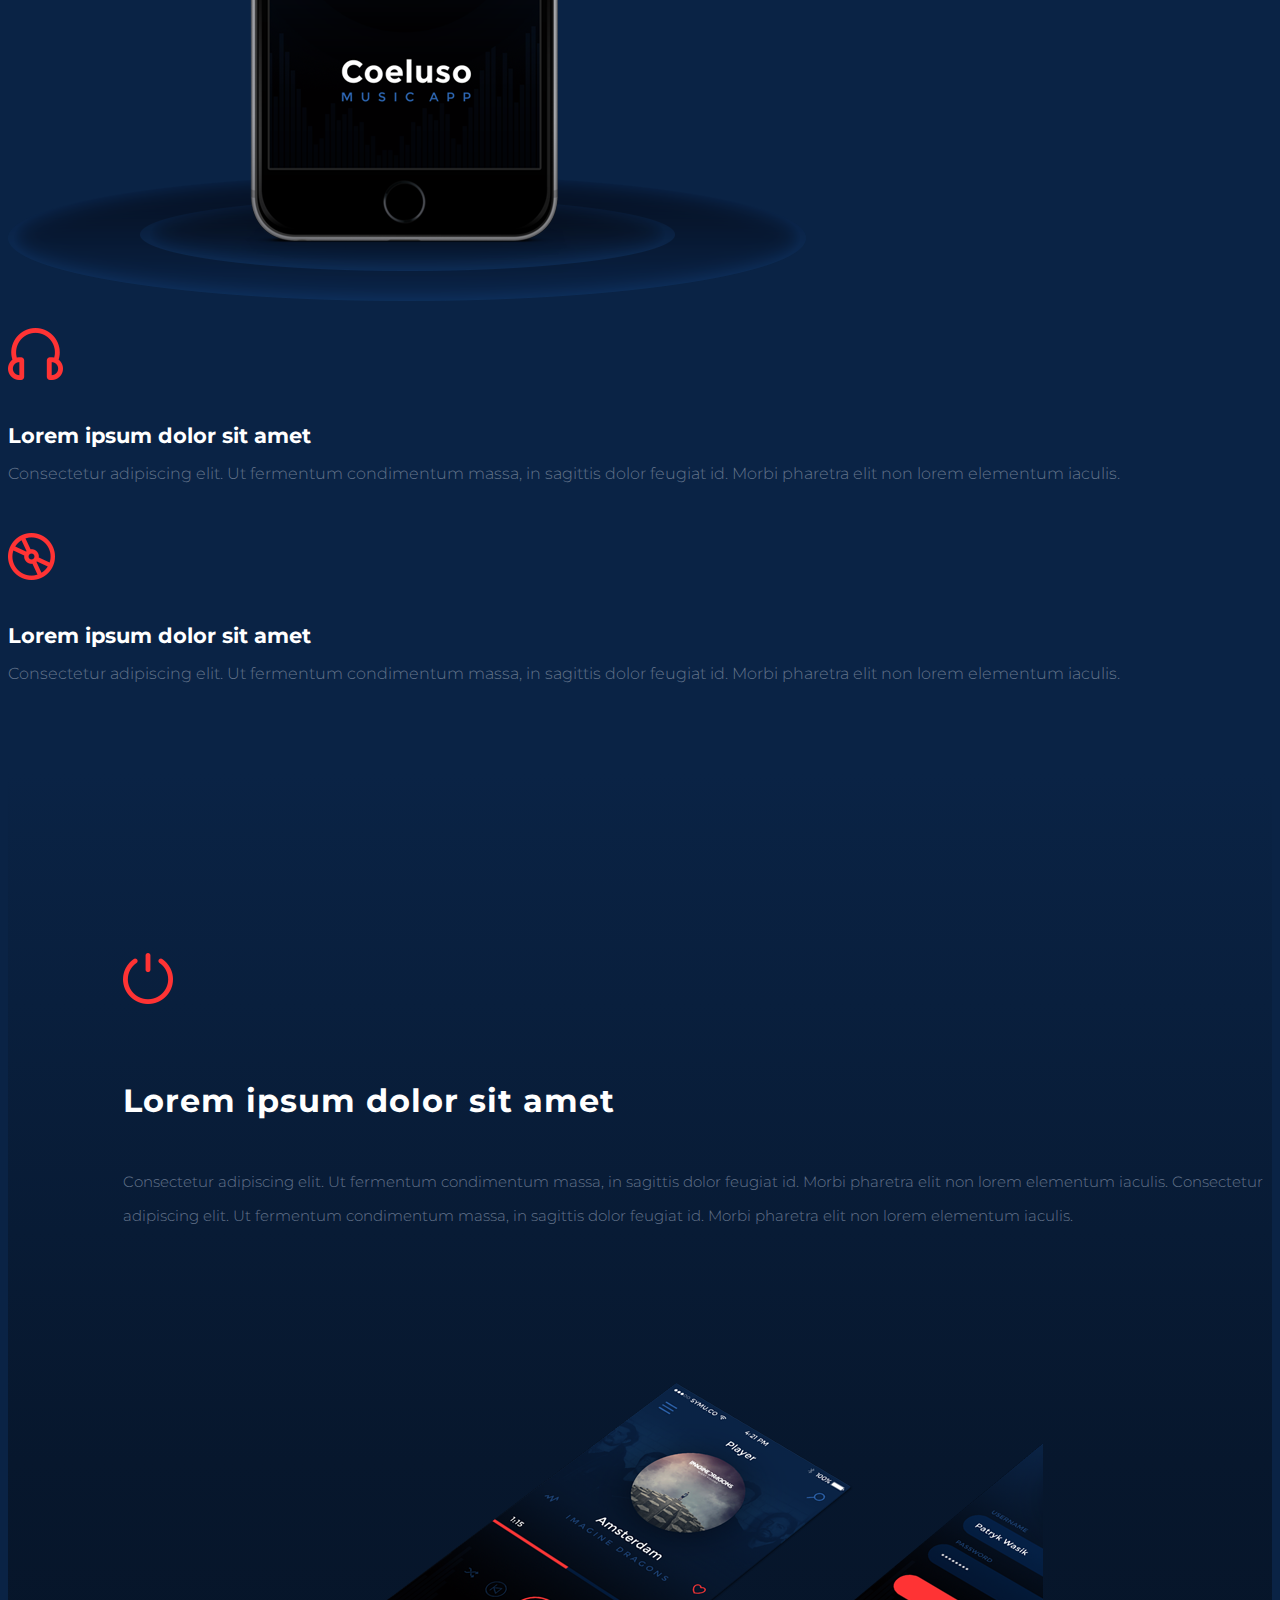
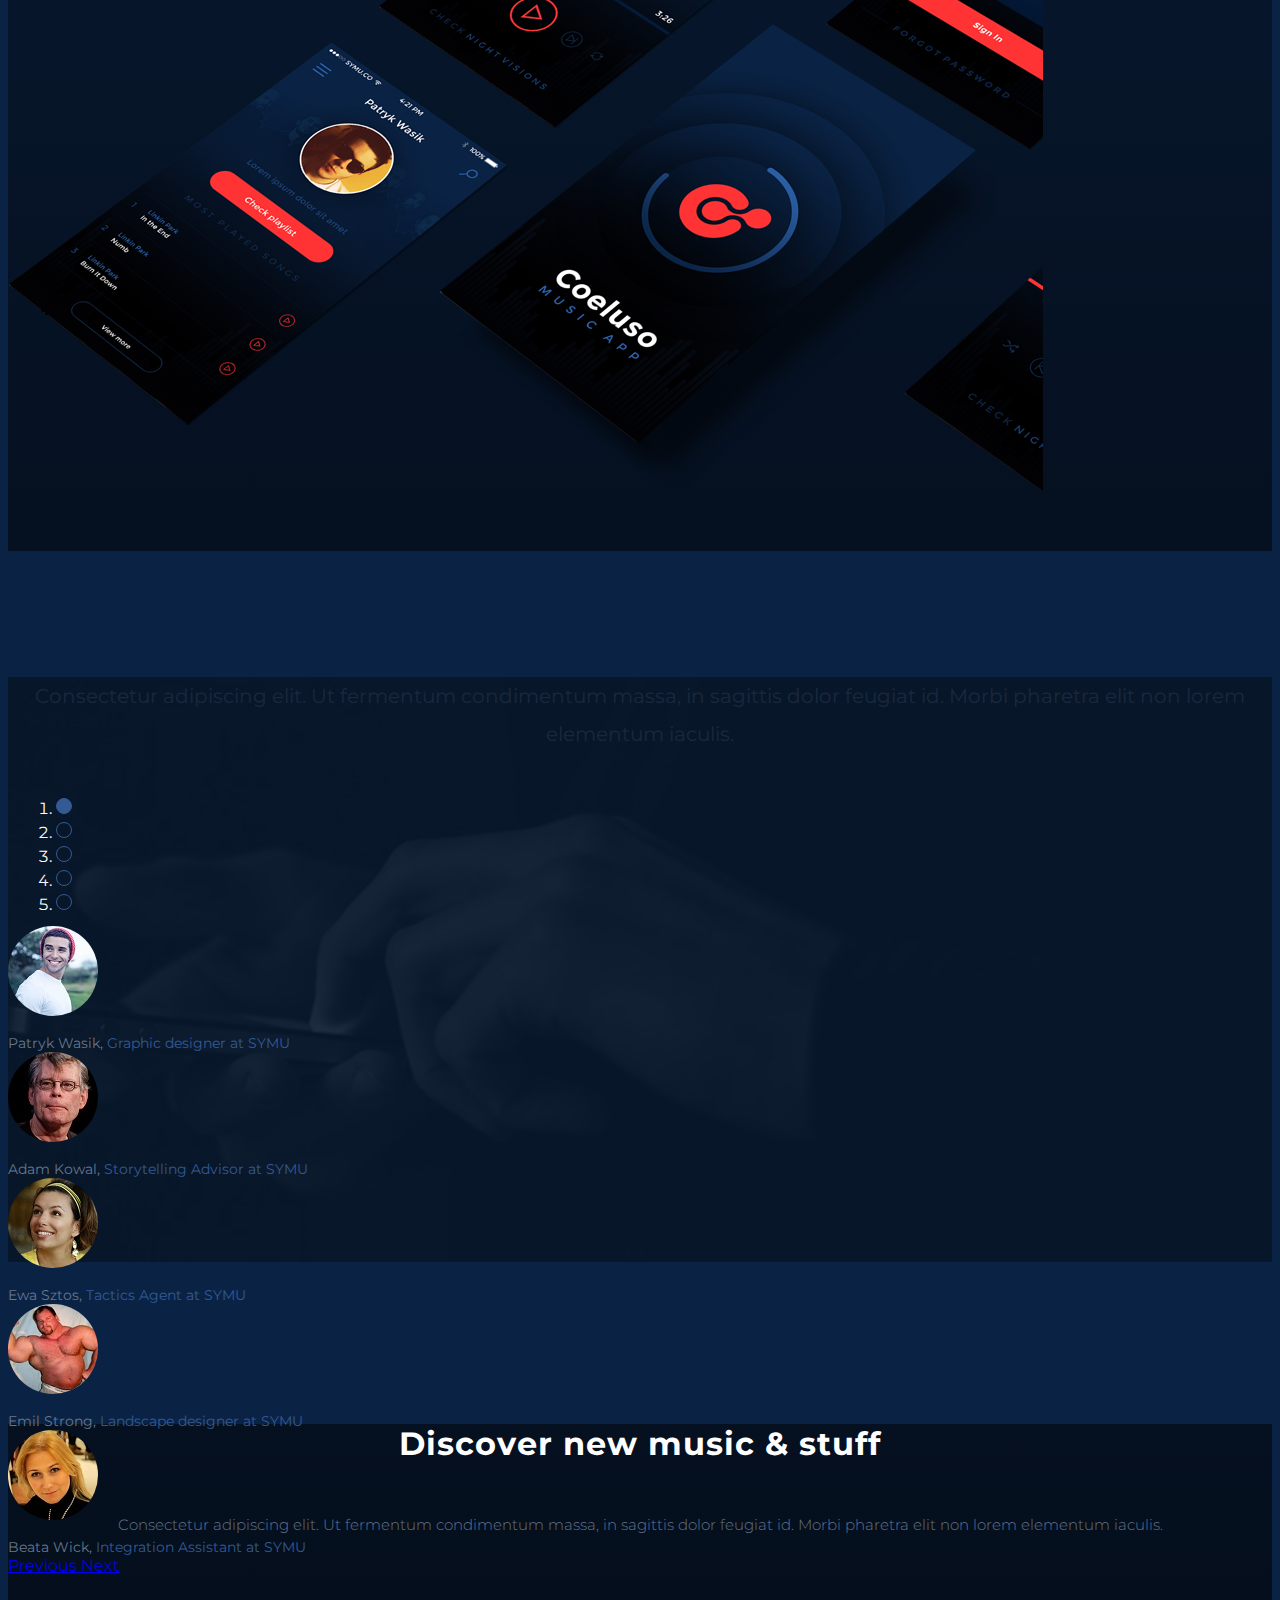
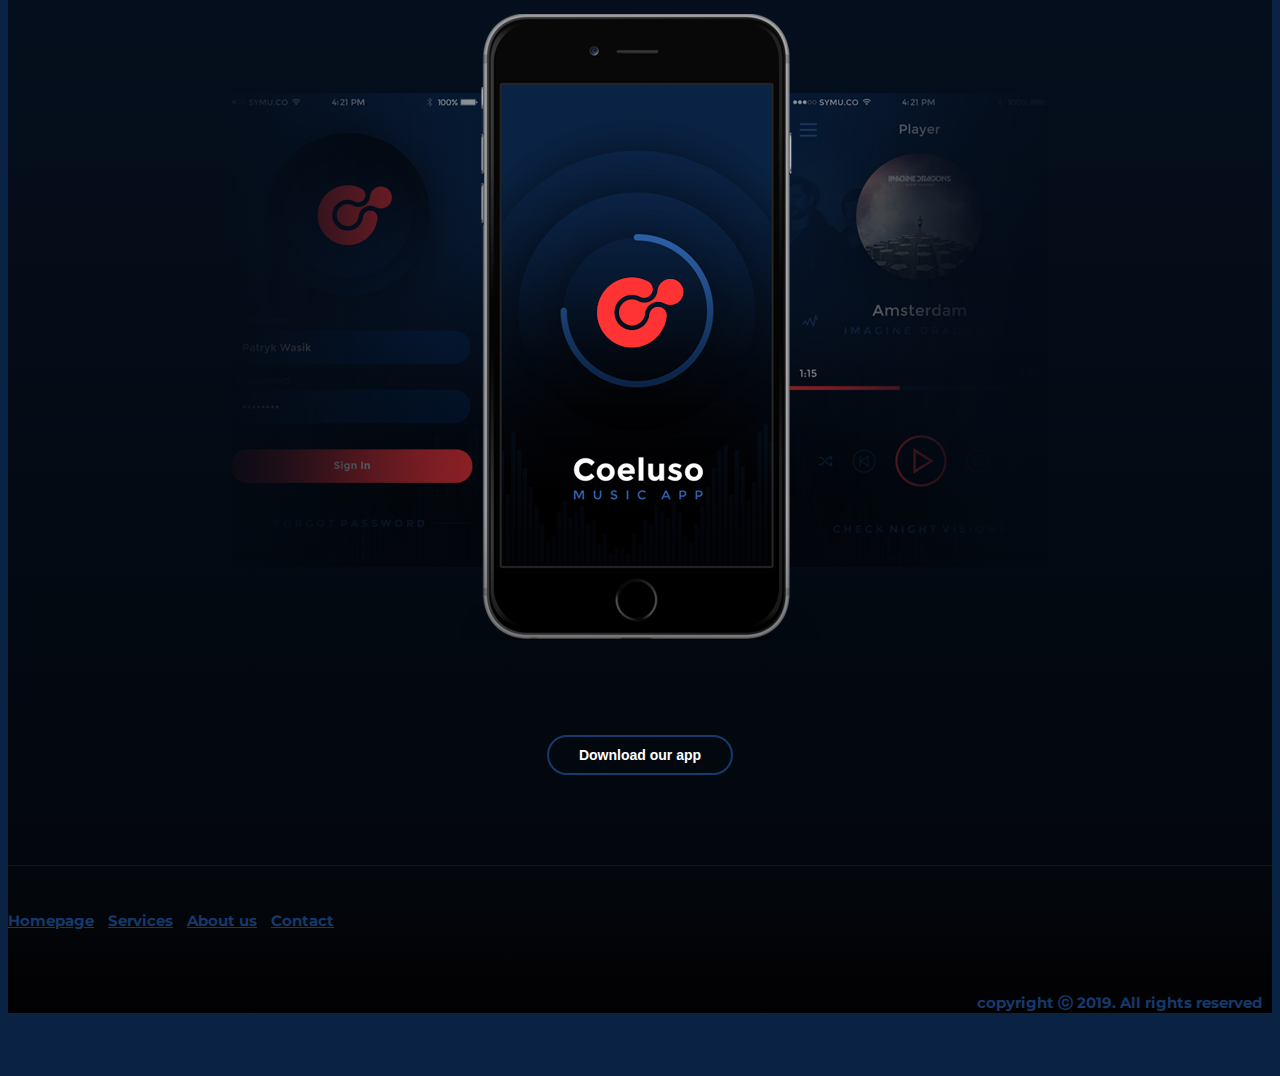
==== commit cc93ef47: "Add menu" ====
--- a/index.html
+++ b/index.html
@@ -30,10 +30,14 @@
                     <img class="logo" src="pictures/logo.png">
                 </div>
                 <div class="col-6 col-sm-6 col-md-6 col-lg-6 d-flex align-items-center justify-content-end">
-                    <div class="hamburger-box" onclick="Xburger(this)">
-                        <div class="hamburger-bar1"></div>
-                        <div class="hamburger-bar2"></div>
-                        <div class="hamburger-bar3"></div>
+                    <span class="open" onclick="openNavbar()">&#9776;</span>
+                    <div id="navbar" class="overlay">
+                        <div class="overlay-content">
+                            <a href="index.html">Homepage</a>
+                            <a href="javascript:void(o);">Services</a>
+                            <a href="about-us.html">About us</a>
+                            <a href="contact.html">Contact</a>
+                        </div>
                     </div>
                 </div>
             </div>
@@ -217,10 +221,10 @@
         <div class="container">
             <div class="row">
                 <div class="col-md-4">
-                    <a href="#">Homepage</a>
+                    <a href="index.html">Homepage</a>
                     <a href="#">Services</a>
-                    <a href="#">About us</a>
-                    <a href="#">Contact</a>
+                    <a href="about-us.html">About us</a>
+                    <a href="contact.html">Contact</a>
                 </div>
                 <div class="col-md-4 ml-auto">
                     <p>copyright ⓒ 2019. All rights reserved</p>
--- a/style.css
+++ b/style.css
@@ -48,24 +48,52 @@
   height: 14vh; }
   header .header-row .logo {
     width: 140px; }
-  header .header-row .hamburger-box {
-    height: 40px;
+  header .header-row .open {
     display: inline-block;
-    cursor: pointer; }
-    header .header-row .hamburger-box .hamburger-bar1, header .header-row .hamburger-box .hamburger-bar2, header .header-row .hamburger-box .hamburger-bar3 {
-      width: 35px;
-      height: 5px;
-      background-color: #fff;
-      margin: 6px 0;
-      transition: 0.4s; }
-  header .header-row .change .hamburger-bar1 {
-    -webkit-transform: rotate(-45deg) translate(-9px, 6px);
-    transform: rotate(-45deg) translate(-9px, 6px); }
-  header .header-row .change .hamburger-bar2 {
-    opacity: 0; }
-  header .header-row .change .hamburger-bar3 {
-    -webkit-transform: rotate(45deg) translate(-8px, -8px);
-    transform: rotate(45deg) translate(-8px, -8px); }
+    cursor: pointer;
+    font-size: 2.1rem;
+    color: #fff;
+    text-decoration: none;
+    transition: .5s; }
+  header .header-row .overlay {
+    position: fixed;
+    width: 0;
+    right: 0;
+    top: 0;
+    z-index: 2;
+    background-color: #0a2345;
+    overflow-x: hidden;
+    height: 100%;
+    transition: .5s; }
+    header .header-row .overlay .overlay-content {
+      text-align: center;
+      position: relative;
+      width: 100%;
+      padding-top: 20vh;
+      margin-top: 30px; }
+      header .header-row .overlay .overlay-content a {
+        font-size: 2rem;
+        color: #fff;
+        display: block;
+        padding: 10px;
+        margin-bottom: 4px;
+        text-decoration: none;
+        transition: .3s;
+        position: relative; }
+        header .header-row .overlay .overlay-content a:after {
+          position: absolute;
+          bottom: 0;
+          left: 50%;
+          width: 0%;
+          transform: translateX(-50%);
+          height: 3px;
+          background: #fff;
+          transition: .3s;
+          display: block; }
+        header .header-row .overlay .overlay-content a:hover {
+          color: #66778e; }
+          header .header-row .overlay .overlay-content a:hover:after {
+            width: 25%; }
 header .little-header {
   margin-top: 15vh;
   text-align: center; }
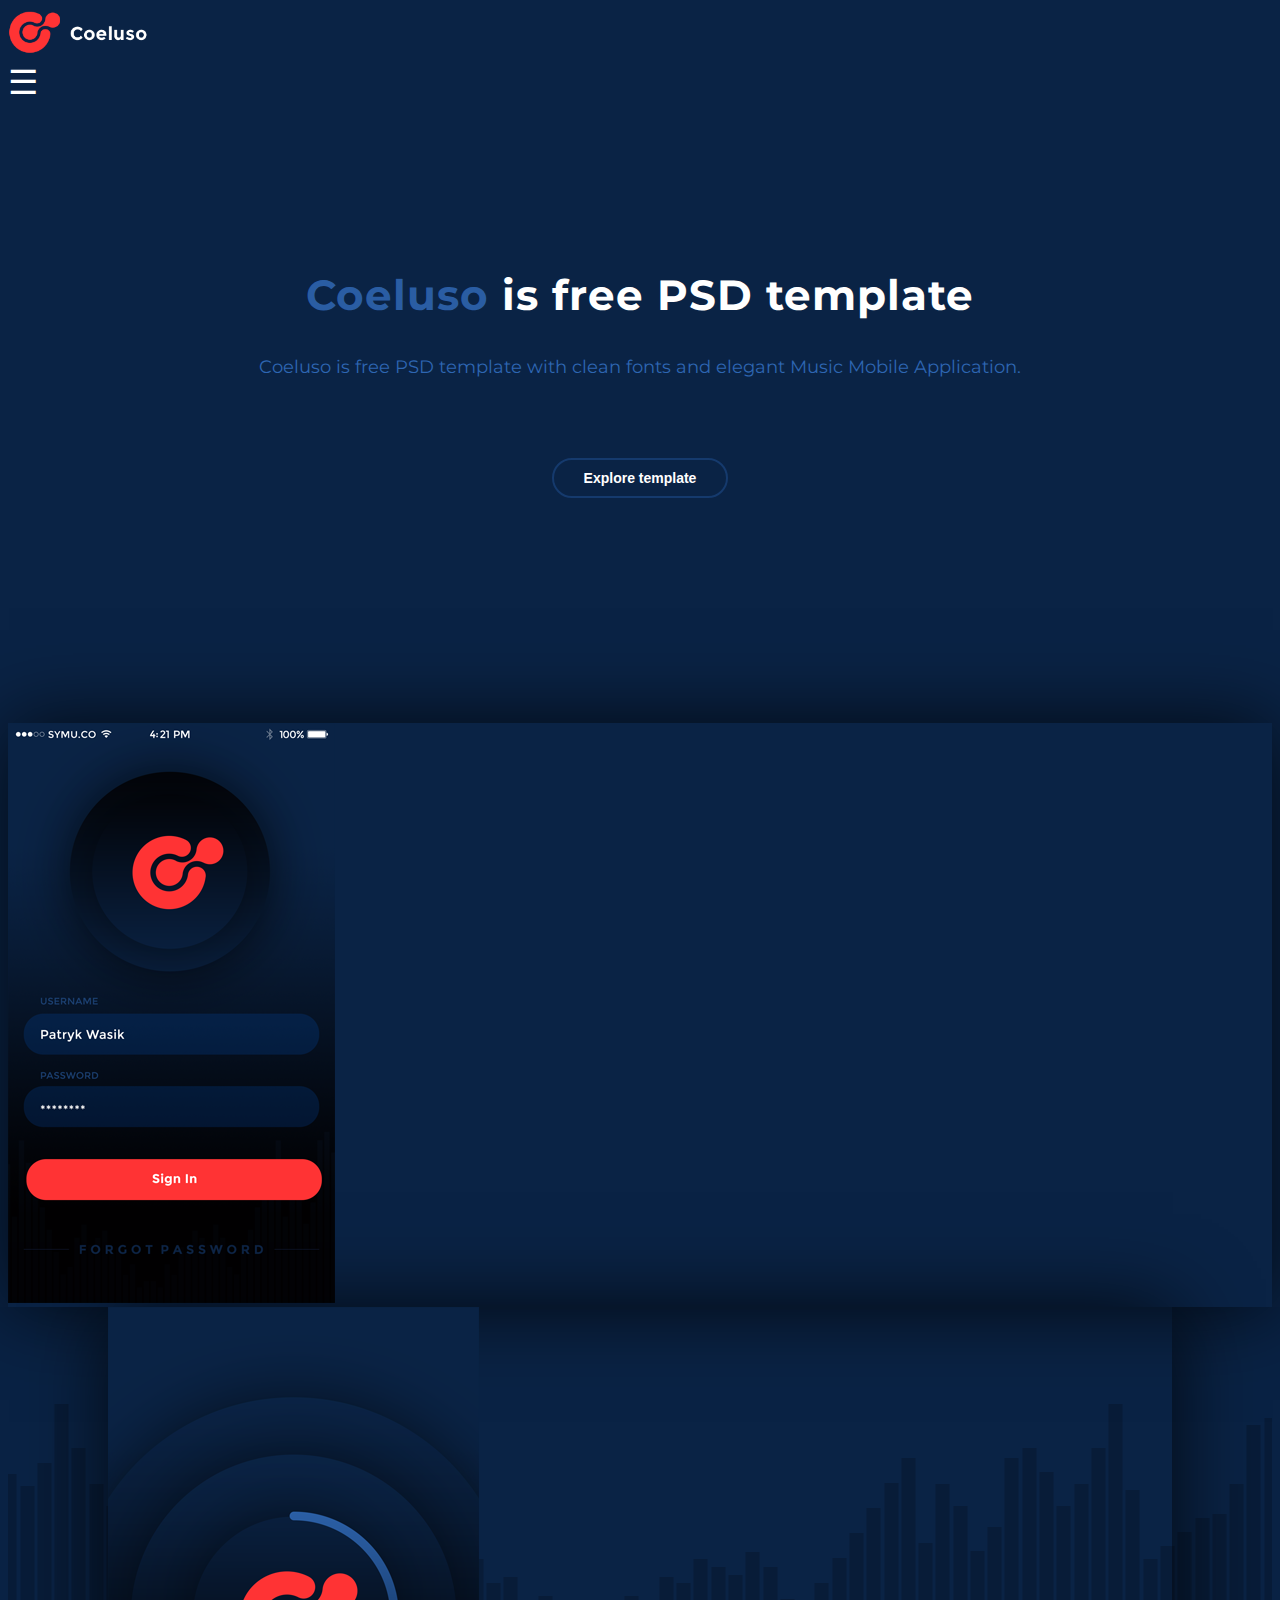
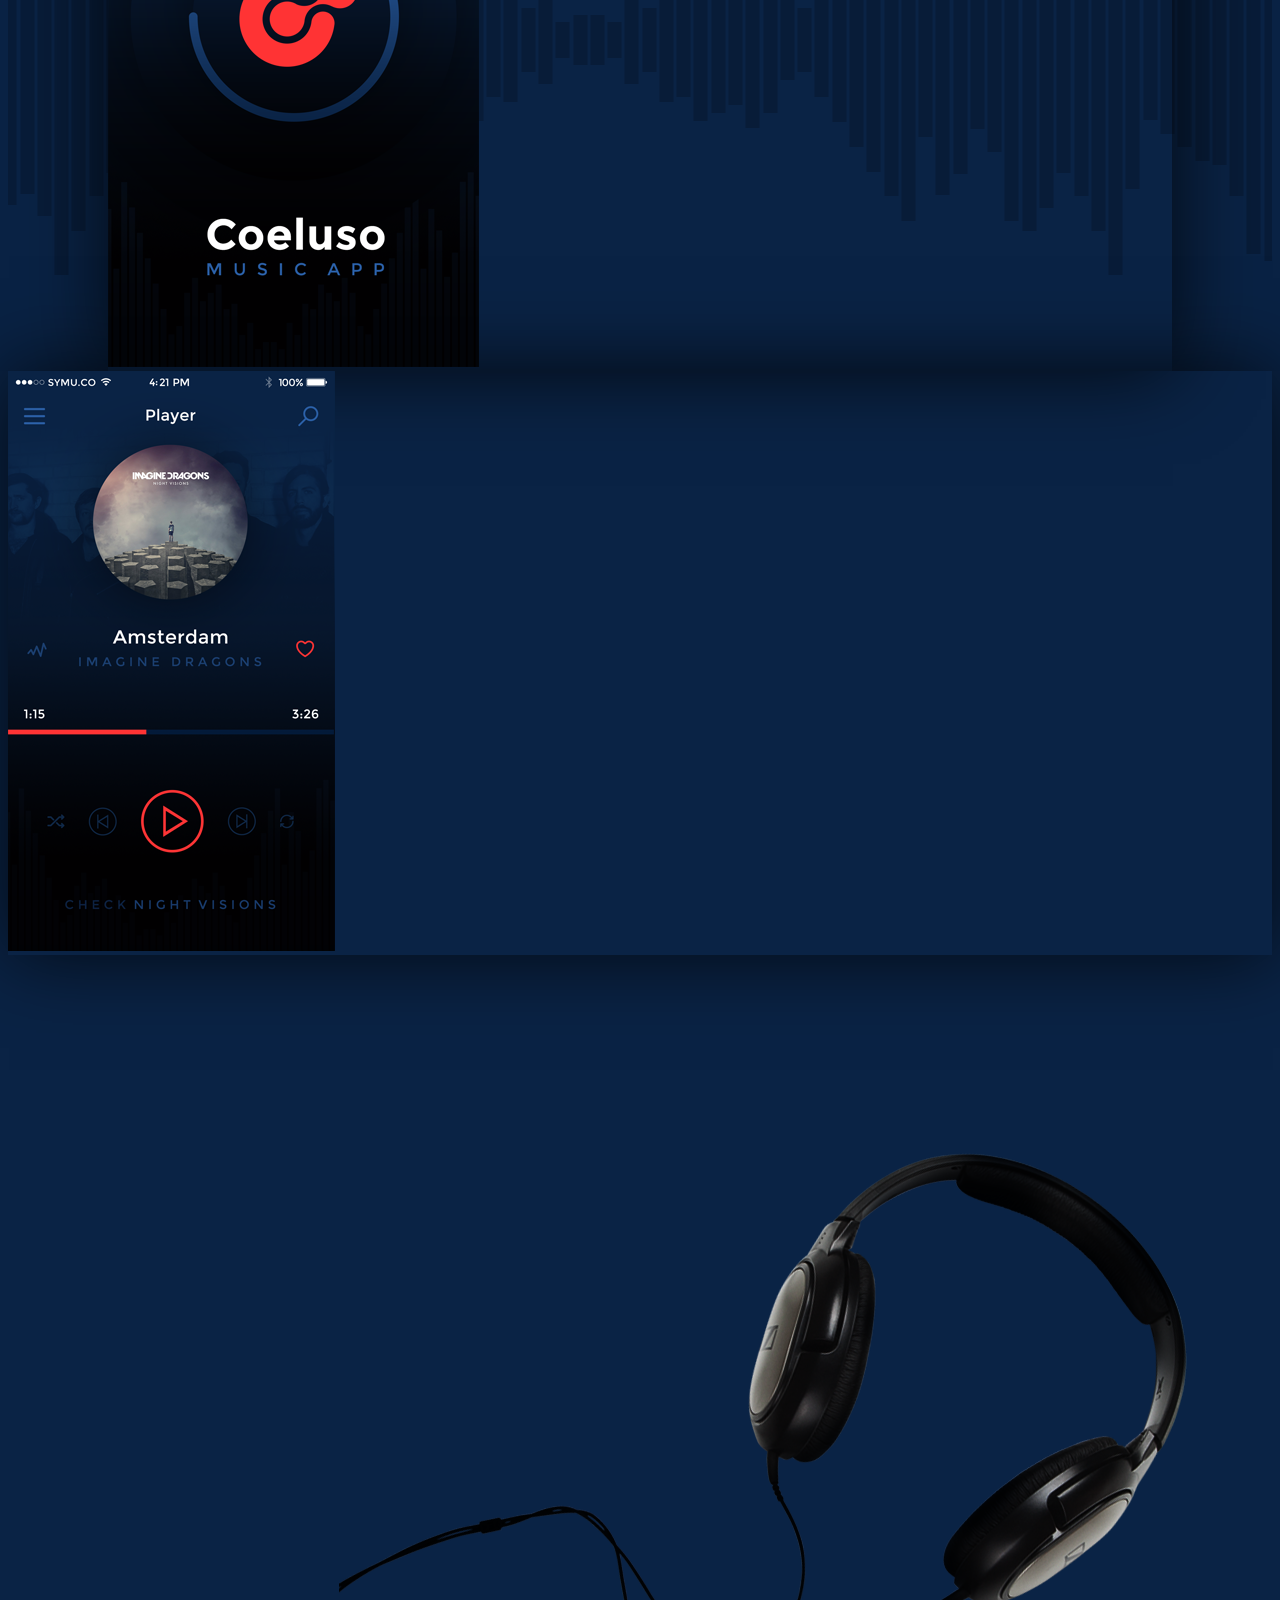
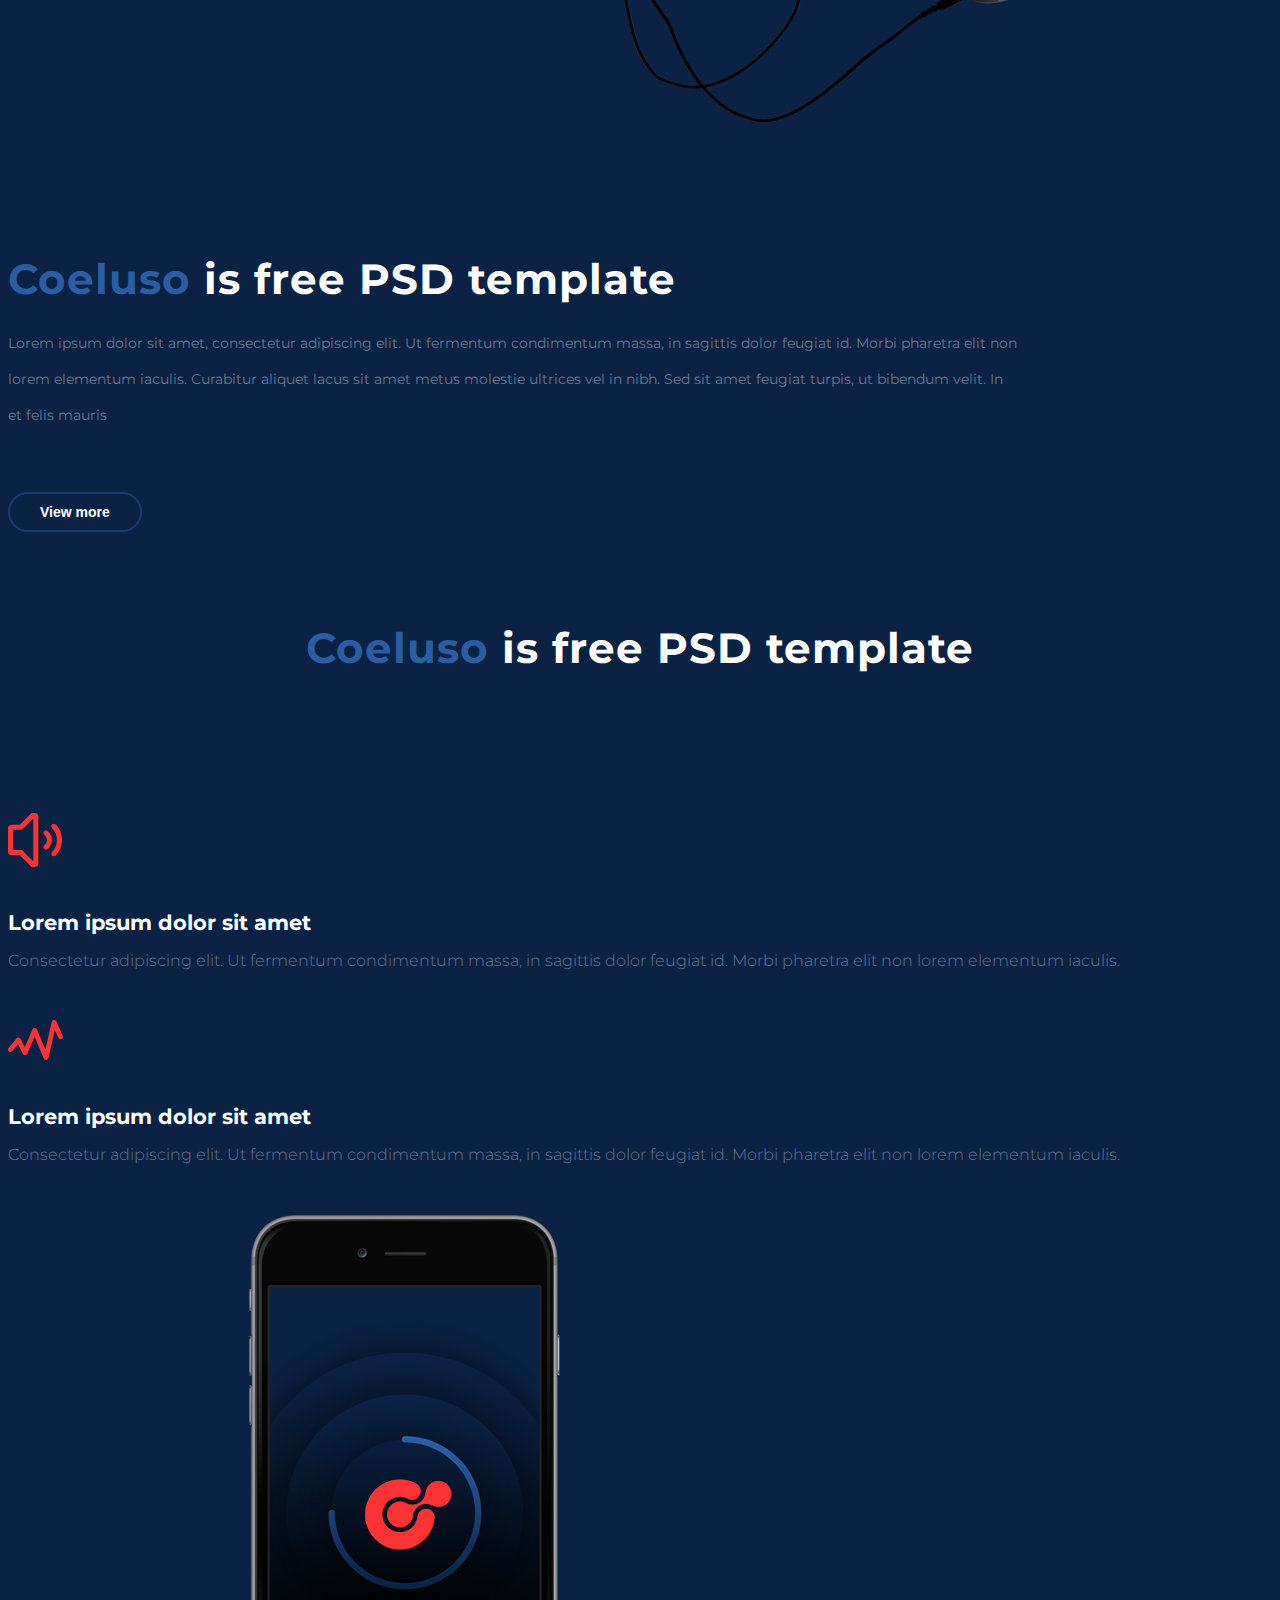
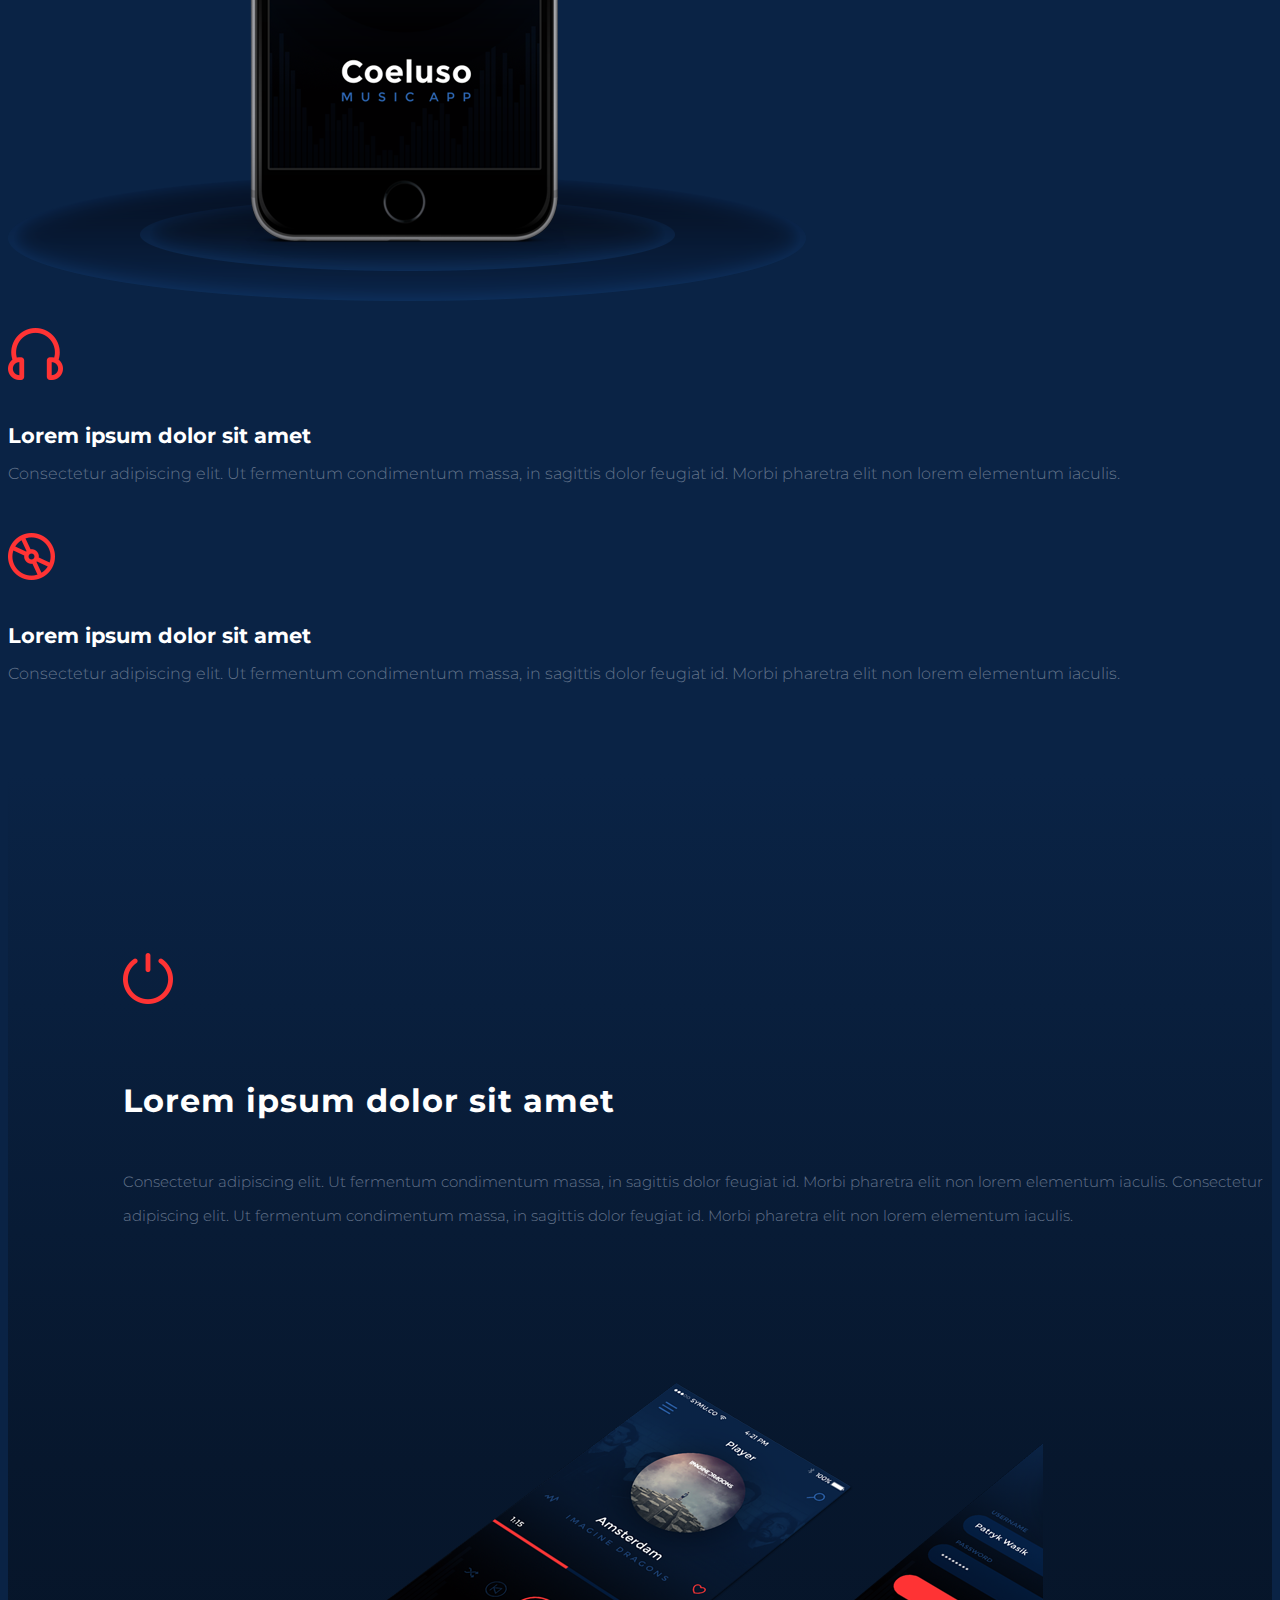
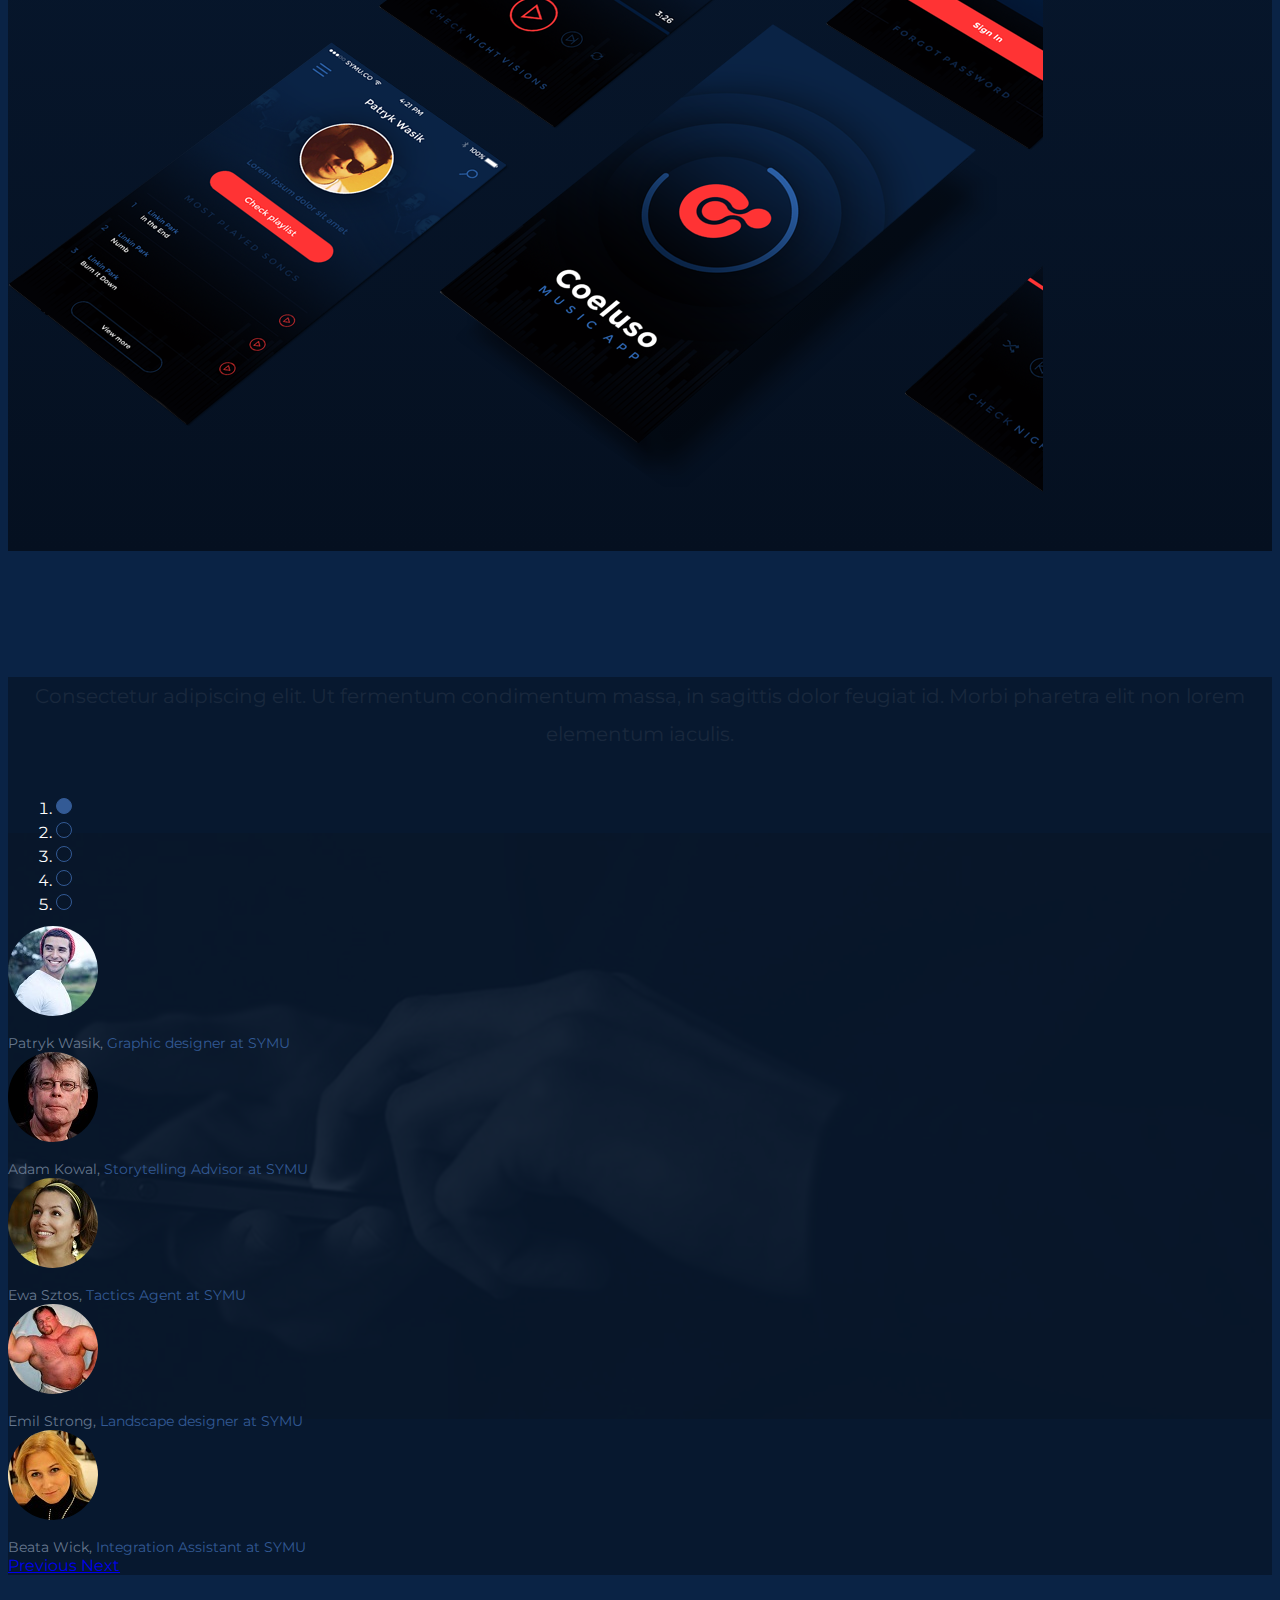
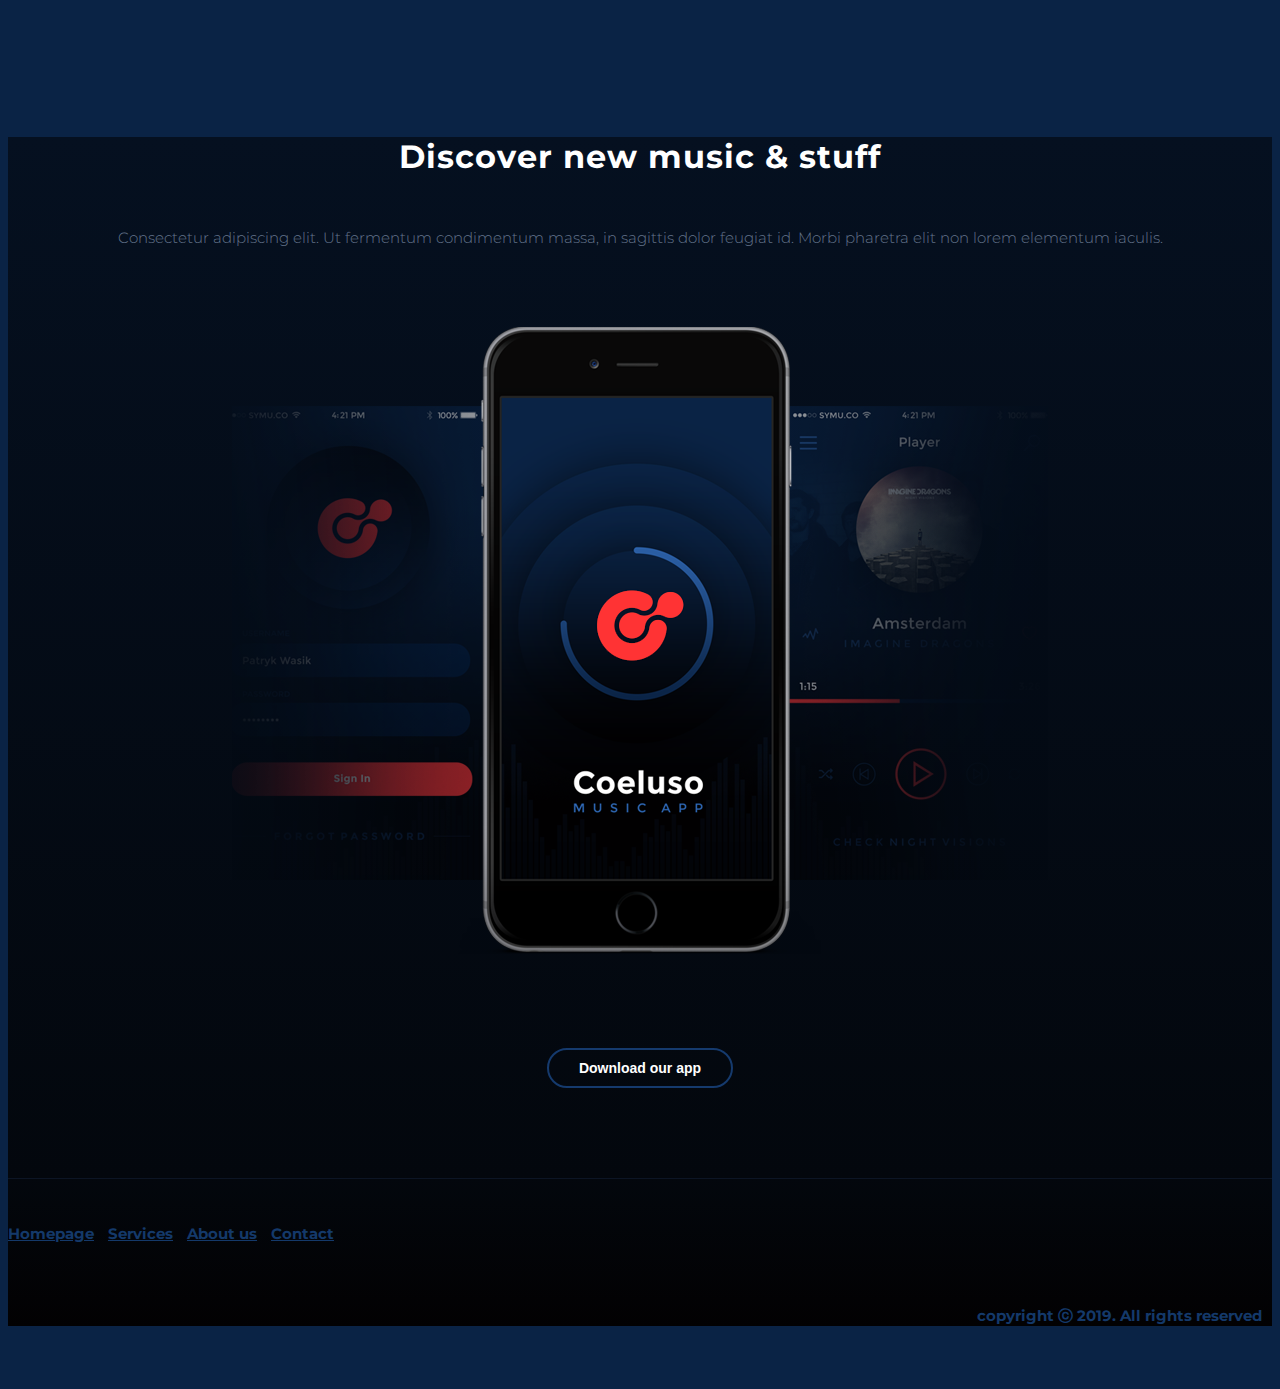
==== commit 47fdb772: "Add RWD (max-width: 576px)" ====
--- a/index.html
+++ b/index.html
@@ -19,7 +19,8 @@
     <!-- bootstrap & styles -->
     <link href="https://stackpath.bootstrapcdn.com/bootstrap/4.1.3/css/bootstrap.min.css" rel="stylesheet" integrity="sha384-MCw98/SFnGE8fJT3GXwEOngsV7Zt27NXFoaoApmYm81iuXoPkFOJwJ8ERdknLPMO" crossorigin="anonymous">
     <link href="https://fonts.googleapis.com/css?family=Montserrat:300,400,700" rel="stylesheet">
-    <link rel="stylesheet" href="style.css">
+    <link rel="stylesheet" href="utilities.css">
+    <link rel="stylesheet" href="main.css">
 
 </head>
 <body>
@@ -42,7 +43,7 @@
                 </div>
             </div>
             <div class="row d-flex justify-content-center little-header">
-                <div class="col-sm-12 col-md-12col-6  col-lg-12col-6 ">
+                <div class="col-sm-12 col-md-12  col-lg-12">
                     <h2>Coeluso <span>is free PSD template</span></h2>
                     <p>Coeluso is free PSD template with clean fonts and elegant Music Mobile Application.</p>
                 </div>
@@ -62,10 +63,10 @@
     <section class="second-section">
         <div class="container-fluid">
             <div class="row">
-                <div class="col-md-6 col-lg-6 left">
+                <div class=" col-12 col-sm-12 col-md-6 col-lg-6 left">
                     <img src="pictures/second-section-headphones.png">
                 </div>
-                <div class="col-md-6 col-lg-6 right">
+                <div class=" col-12 col-sm-12 col-md-6 col-lg-6 right">
                     <h2>Coeluso <span>is free PSD template</span></h2>
                     <p>Lorem ipsum dolor sit amet, consectetur adipiscing elit. Ut fermentum condimentum massa, in sagittis dolor feugiat id. Morbi pharetra elit non lorem elementum iaculis. Curabitur aliquet lacus sit amet metus molestie ultrices vel in nibh. Sed sit amet feugiat turpis, ut bibendum velit. In et felis mauris</p>
                     <button>View more</button>
@@ -88,7 +89,7 @@
                     <p>Consectetur adipiscing elit. Ut fermentum condimentum massa, in sagittis dolor feugiat id. Morbi pharetra elit non lorem elementum iaculis.</p>
                 </div>
                 <div class="col-md-4 d-flex justify-content-center">
-                    <img src="pictures/third-section-middle.png">
+                    <img class="middle" src="pictures/third-section-middle.png">
                 </div>
                 <div class="col-md-4 small">
                     <img src="pictures/third-section-R1.png">
@@ -106,12 +107,12 @@
     <section class="fourth-section">
         <div class="container-fluid">
             <div class="row">
-                <div class="col-md-6 left last-h2-and-p">
+                <div class="col-12 col-sm-12 col-md-6 left last-h2-and-p">
                     <img src="pictures/fourth-section-L.png">
                     <h2>Lorem ipsum dolor sit amet</h2>
                     <p>Consectetur adipiscing elit. Ut fermentum condimentum massa, in sagittis dolor feugiat id. Morbi pharetra elit non lorem elementum iaculis. Consectetur adipiscing elit. Ut fermentum condimentum massa, in sagittis dolor feugiat id. Morbi pharetra elit non lorem elementum iaculis. </p>
                 </div>
-                <div class="col-md-6">
+                <div class="col-12 col-sm-12 col-md-6 right">
                     <img src="pictures/fourth-section-R.png">
                 </div>
             </div>
@@ -137,50 +138,50 @@
                     <div class="carousel-inner">
                         <div class="carousel-item active">
                             <div class="row">
-                                <div class="col-md-3 d-flex justify-content-end">
+                                <div class="col-4 col-sm-4 col-md-3 d-flex justify-content-end">
                                     <img class="" src="pictures/wasik.png" alt="First slide">
                                 </div>
-                                <div class="col-md-9 align-self-center">
+                                <div class="col-8 col-sm-8 col-md-9 align-self-center">
                                     <p>Patryk Wasik, <span>Graphic designer at SYMU</span></p>
                                 </div>
                             </div>
                         </div>
                         <div class="carousel-item">
                             <div class="row">
-                                <div class="col-md-3 d-flex justify-content-end">
+                                <div class="col-4 col-sm-4 col-md-3 d-flex justify-content-end">
                                     <img class="" src="pictures/kowal.png" alt="First slide">
                                 </div>
-                                <div class="col-md-9 align-self-center">
+                                <div class="col-8 col-sm-8 col-md-9 align-self-center">
                                     <p>Adam Kowal, <span>Storytelling Advisor at SYMU</span></p>
                                 </div>
                             </div>
                         </div>
                         <div class="carousel-item">
                             <div class="row">
-                                <div class="col-md-3 d-flex justify-content-end">
+                                <div class="col-4 col-sm-4 col-md-3 d-flex justify-content-end">
                                     <img class="" src="pictures/sztos.png" alt="First slide">
                                 </div>
-                                <div class="col-md-9 align-self-center">
+                                <div class="col-8 col-sm-8 col-md-9 align-self-center">
                                     <p>Ewa Sztos, <span>Tactics Agent at SYMU</span></p>
                                 </div>
                             </div>
                         </div>
                         <div class="carousel-item">
                             <div class="row">
-                                <div class="col-md-3 d-flex justify-content-end">
+                                <div class="col-4 col-sm-4 col-md-3 d-flex justify-content-end">
                                     <img class="" src="pictures/strong.png" alt="First slide">
                                 </div>
-                                <div class="col-md-9 align-self-center">
+                                <div class="col-8 col-sm-8 col-md-9 align-self-center">
                                     <p>Emil Strong, <span>Landscape designer at SYMU</span></p>
                                 </div>
                             </div>
                         </div>
                         <div class="carousel-item">
                             <div class="row">
-                                <div class="col-md-3 d-flex justify-content-end">
+                                <div class="col-4 col-sm-4 col-md-3 d-flex justify-content-end">
                                     <img class="" src="pictures/wick.png" alt="First slide">
                                 </div>
-                                <div class="col-md-9 align-self-center">
+                                <div class="col-8 col-sm-8 col-md-9 align-self-center">
                                     <p>Beata Wick, <span>Integration Assistant at SYMU</span></p>
                                 </div>
                             </div>
--- a/utilities.css
+++ b/utilities.css
@@ -0,0 +1,130 @@
+/* Utilities */
+body {
+  color: #fff;
+  background-color: #0a2345;
+  font-family: 'Montserrat', sans-serif; }
+
+button {
+  margin-top: 5vh;
+  padding: 10px 30px;
+  font-size: 14px;
+  color: #fff;
+  background-color: transparent;
+  border: 2px solid #153a6d;
+  border-radius: 35px;
+  font-weight: bold;
+  transition: .3s ease-in-out; }
+  button:hover {
+    transform: scale(0.95); }
+
+button:hover {
+  cursor: pointer; }
+
+button:focus {
+  -webkit-outline: none;
+  -moz-outline: none;
+  outline: none; }
+
+h2 {
+  font-size: 42px;
+  letter-spacing: 1px;
+  color: #2a5da3; }
+  h2 span {
+    color: #fff; }
+
+.last-h2-and-p h2 {
+  font-size: 32px;
+  color: #fff;
+  margin-bottom: 5vh; }
+.last-h2-and-p p {
+  font-size: 15px;
+  color: #63738b;
+  font-weight: 300;
+  line-height: 2.3;
+  margin-bottom: 50px; }
+
+header .header-row {
+  height: 14vh; }
+  header .header-row .logo {
+    width: 140px; }
+  header .header-row .open {
+    display: inline-block;
+    cursor: pointer;
+    font-size: 2.1rem;
+    color: #fff;
+    text-decoration: none;
+    transition: .5s; }
+  header .header-row .overlay {
+    position: fixed;
+    width: 0;
+    right: 0;
+    top: 0;
+    z-index: 2;
+    background-color: #0a2345;
+    overflow-x: hidden;
+    height: 100%;
+    transition: .5s; }
+    header .header-row .overlay .overlay-content {
+      text-align: center;
+      position: relative;
+      width: 100%;
+      padding-top: 20vh;
+      margin-top: 30px; }
+      header .header-row .overlay .overlay-content a {
+        font-size: 2rem;
+        color: #fff;
+        display: block;
+        padding: 10px;
+        margin-bottom: 4px;
+        text-decoration: none;
+        transition: .3s;
+        position: relative; }
+        header .header-row .overlay .overlay-content a:after {
+          position: absolute;
+          bottom: 0;
+          left: 50%;
+          width: 0%;
+          transform: translateX(-50%);
+          height: 3px;
+          background: #fff;
+          transition: .3s;
+          display: block; }
+        header .header-row .overlay .overlay-content a:hover {
+          color: #66778e; }
+          header .header-row .overlay .overlay-content a:hover:after {
+            width: 25%; }
+header .little-header {
+  margin-top: 15vh;
+  text-align: center; }
+  header .little-header p {
+    font-size: 18px;
+    margin: 35px;
+    color: #2e66b2;
+    text-align: -webkit-center; }
+
+footer {
+  background-image: linear-gradient(#03070d, #020102); }
+  footer .container {
+    border-top: 1px solid #0c1525; }
+    footer .container .row .col-md-4 {
+      padding: 0;
+      margin-top: 5vh;
+      margin-bottom: 7vh; }
+      footer .container .row .col-md-4 a, footer .container .row .col-md-4 p {
+        font-weight: bold;
+        font-size: 15px;
+        color: #14396a;
+        margin-right: 10px; }
+      footer .container .row .col-md-4 p {
+        text-align: right; }
+
+/* RWD */
+@media only screen and (max-width: 576px) {
+  footer {
+    text-align: center; }
+    footer p {
+      text-align: center !important; }
+    footer .ml-auto {
+      margin-top: 0vh !important; } }
+
+/*# sourceMappingURL=utilities.css.map */
--- a/main.css
+++ b/main.css
@@ -0,0 +1,186 @@
+/* styles */
+.first-section {
+  margin-top: 25vh; }
+  .first-section .container-fluid {
+    background-image: url("pictures/first-section-background.png");
+    background-repeat: no-repeat;
+    background-position: center; }
+    .first-section .container-fluid div {
+      -webkit-box-shadow: 1px 0px 77px 0px rgba(0, 0, 0, 0.75);
+      -moz-box-shadow: 1px 0px 77px 0px rgba(0, 0, 0, 0.75);
+      box-shadow: 1px 0px 77px 0px rgba(0, 0, 0, 0.75); }
+    .first-section .container-fluid .middle {
+      margin: 0 100px; }
+
+.second-section {
+  margin: 22vh auto 10vh auto; }
+  .second-section .container-fluid {
+    padding-left: 0;
+    padding-right: 0; }
+    .second-section .container-fluid .row {
+      margin-right: 0; }
+      .second-section .container-fluid .row .left {
+        min-height: 600px;
+        position: relative; }
+        .second-section .container-fluid .row .left img {
+          position: absolute;
+          top: 0;
+          right: 85px; }
+      .second-section .container-fluid .row .right h2 {
+        margin: 100px 0 20px 0; }
+      .second-section .container-fluid .row .right p {
+        width: 80%;
+        font-size: 14px;
+        line-height: 36px;
+        color: #66778e; }
+
+.third-section h2 {
+  text-align: center;
+  margin-bottom: 15vh; }
+.third-section img {
+  margin-bottom: 18px;
+  margin-right: 14px; }
+.third-section h3 {
+  font-size: 21px;
+  margin-bottom: 15px; }
+.third-section p {
+  font-size: 16px;
+  color: #63738b;
+  font-weight: 300;
+  margin-bottom: 50px; }
+.third-section .small {
+  padding-top: 4px; }
+
+.fourth-section {
+  background-image: linear-gradient(#0a2345, #07172d, #051020); }
+  .fourth-section .col-md-6 {
+    margin-top: 10vh;
+    overflow: hidden; }
+    .fourth-section .col-md-6 img {
+      margin-bottom: 5vh; }
+  .fourth-section .left {
+    padding-top: 20vh;
+    padding-left: 9vw; }
+
+.fifth-section .container-fluid {
+  min-height: 65vh;
+  background-image: url("pictures/fifth-section-hands.png");
+  background-repeat: no-repeat;
+  background-position: right;
+  position: relative; }
+  .fifth-section .container-fluid:before {
+    content: "";
+    background-color: #061529;
+    width: 100%;
+    height: 100%;
+    opacity: .8;
+    position: absolute;
+    top: 0;
+    left: 0; }
+  .fifth-section .container-fluid .row .col-md-6 {
+    margin-top: 14vh; }
+    .fifth-section .container-fluid .row .col-md-6 p {
+      text-align: center;
+      line-height: 1.9;
+      font-size: 20px;
+      color: #63738b; }
+  .fifth-section .container-fluid .row .carousel {
+    position: relative;
+    margin: 0 auto;
+    margin-top: 5vh;
+    margin-bottom: 10vh; }
+    .fifth-section .container-fluid .row .carousel .carousel-indicators {
+      bottom: -10vh;
+      margin-right: auto;
+      margin-left: auto; }
+      .fifth-section .container-fluid .row .carousel .carousel-indicators li {
+        width: 14px;
+        height: 14px;
+        margin: 8px;
+        background-color: transparent;
+        border: 1px solid #335a95;
+        border-radius: 50%; }
+    .fifth-section .container-fluid .row .carousel .carousel-inner {
+      width: 450px; }
+      .fifth-section .container-fluid .row .carousel .carousel-inner .carousel-item {
+        background-color: transparent !important; }
+        .fifth-section .container-fluid .row .carousel .carousel-inner .carousel-item .row {
+          margin: 0; }
+          .fifth-section .container-fluid .row .carousel .carousel-inner .carousel-item .row .col-md-3 {
+            padding-right: 0; }
+            .fifth-section .container-fluid .row .carousel .carousel-inner .carousel-item .row .col-md-3 img {
+              border-radius: 50%; }
+          .fifth-section .container-fluid .row .carousel .carousel-inner .carousel-item .row p {
+            font-size: 14px;
+            color: #66778e;
+            margin-bottom: 0; }
+            .fifth-section .container-fluid .row .carousel .carousel-inner .carousel-item .row p span {
+              color: #335a95; }
+  .fifth-section .container-fluid .row .active {
+    background-color: #335a95 !important; }
+
+.sixth-section {
+  background-image: linear-gradient(#051020, #03070d); }
+  .sixth-section .container-fluid .row {
+    text-align: center; }
+    .sixth-section .container-fluid .row .first {
+      margin-top: 18vh;
+      margin-bottom: 8vh; }
+    .sixth-section .container-fluid .row .sixth-section-button {
+      margin-top: 10vh;
+      margin-bottom: 10vh; }
+
+/* RWD */
+@media only screen and (max-width: 576px) {
+  .first-section {
+    margin-top: 18vh; }
+    .first-section .left, .first-section .right {
+      display: none; }
+    .first-section .middle {
+      margin: 0 70px !important; }
+      .first-section .middle img {
+        width: 100%; }
+
+  .second-section .left {
+    min-height: 35vh !important;
+    padding-right: 0; }
+    .second-section .left img {
+      width: 100%; }
+  .second-section .right {
+    text-align: center;
+    padding-right: 0; }
+    .second-section .right p {
+      width: 100% !important;
+      padding: 25px !important; }
+
+  .third-section {
+    text-align: center; }
+    .third-section .middle {
+      width: 100%;
+      height: 100%;
+      margin-right: 0;
+      padding-bottom: 44px; }
+
+  .fourth-section {
+    text-align: center; }
+    .fourth-section .left {
+      padding-top: 0;
+      padding-left: 15px; }
+    .fourth-section .right img {
+      position: relative;
+      left: -410px; }
+
+  .fifth-section .col-md-6 {
+    margin-top: 8vh !important; }
+  .fifth-section .carousel {
+    width: 100%; }
+    .fifth-section .carousel .carousel-inner {
+      width: 100% !important; }
+
+  .sixth-section .first {
+    margin-top: 12vh !important;
+    margin-bottom: 6vh !important; }
+  .sixth-section img {
+    width: 100%; } }
+
+/*# sourceMappingURL=main.css.map */
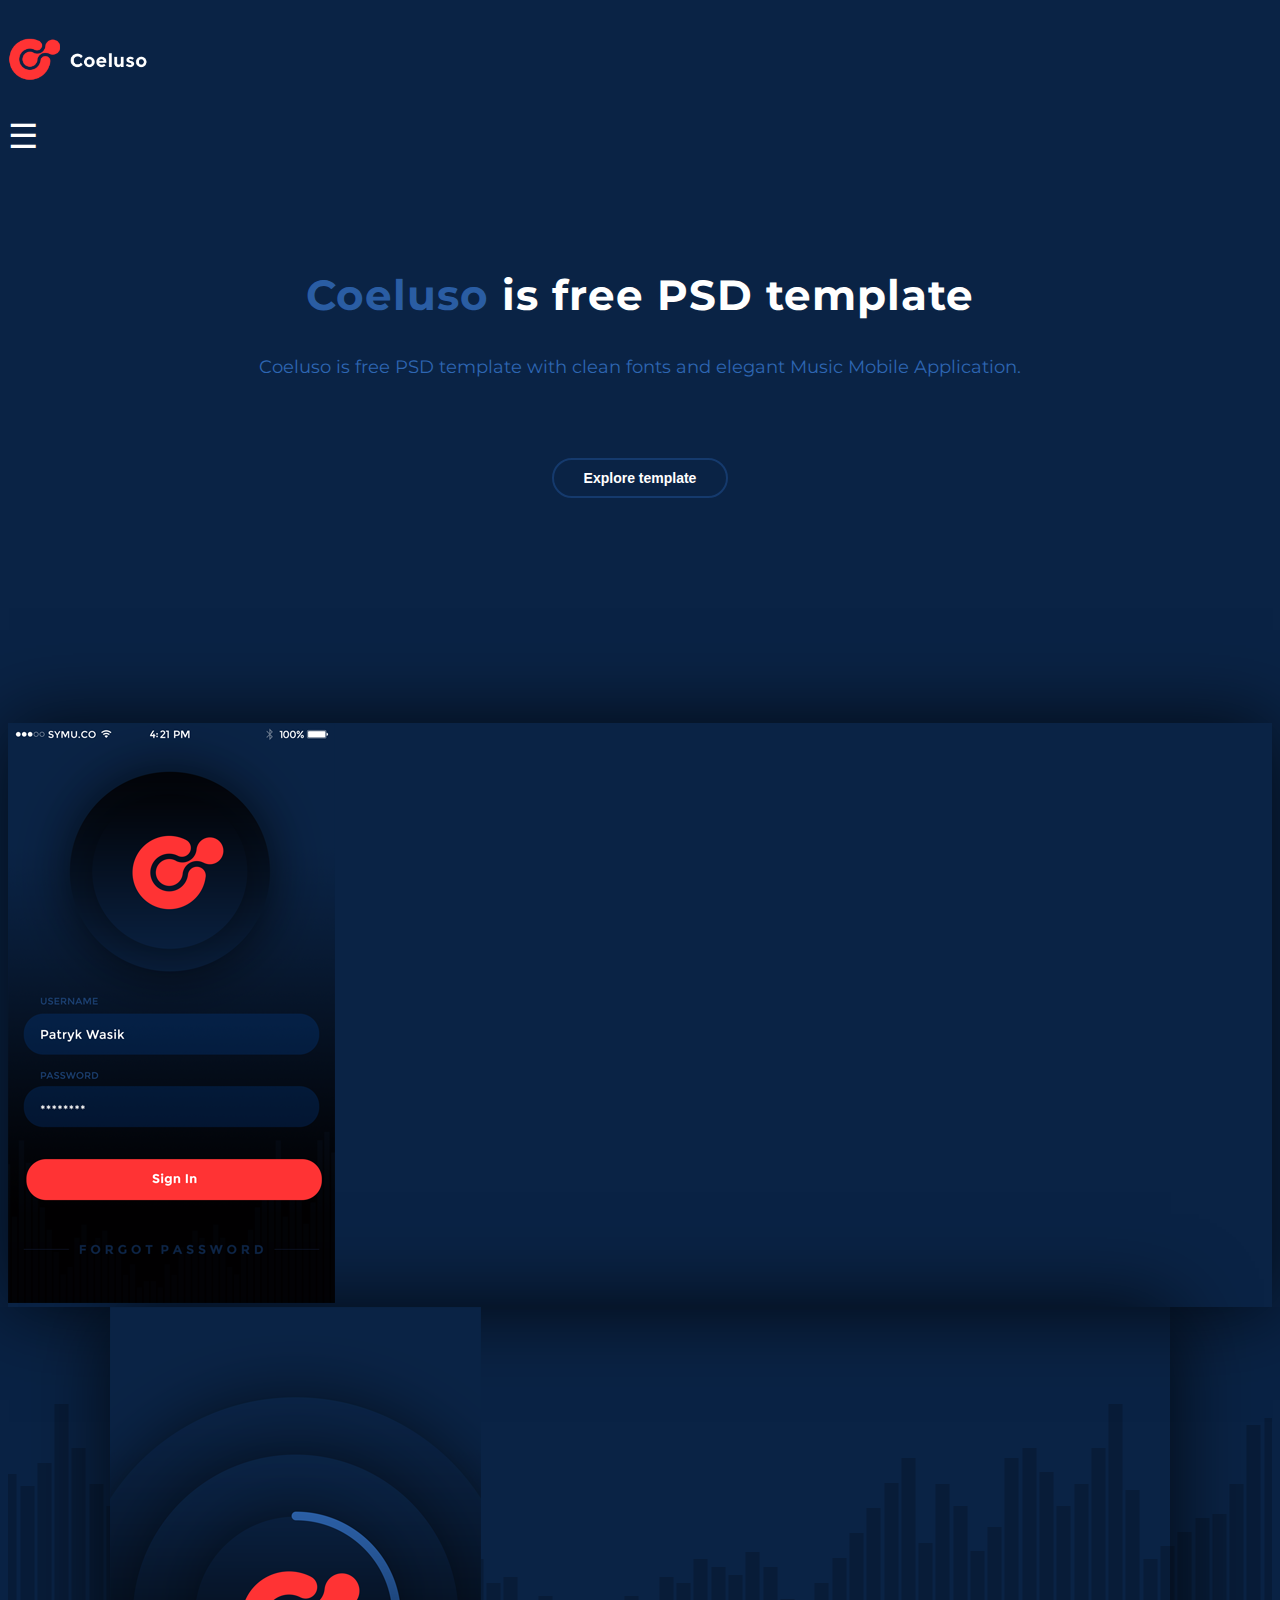
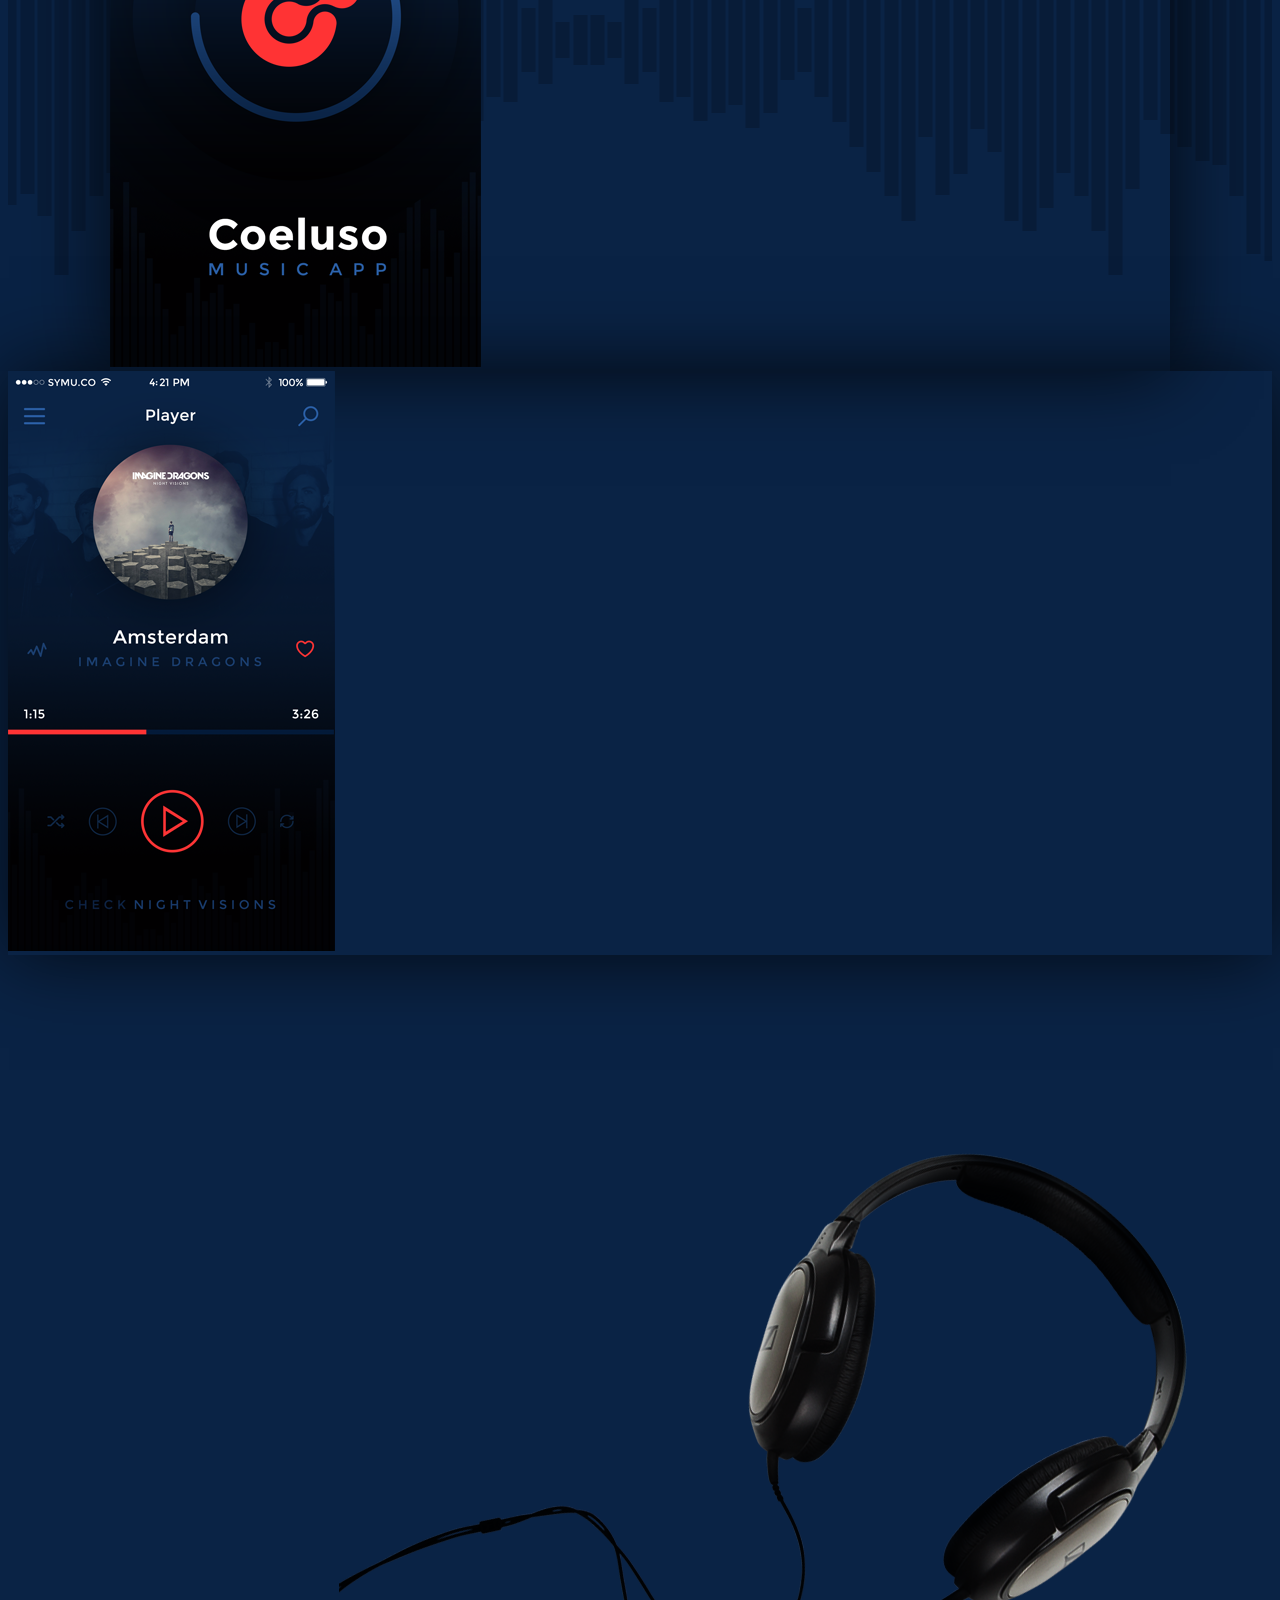
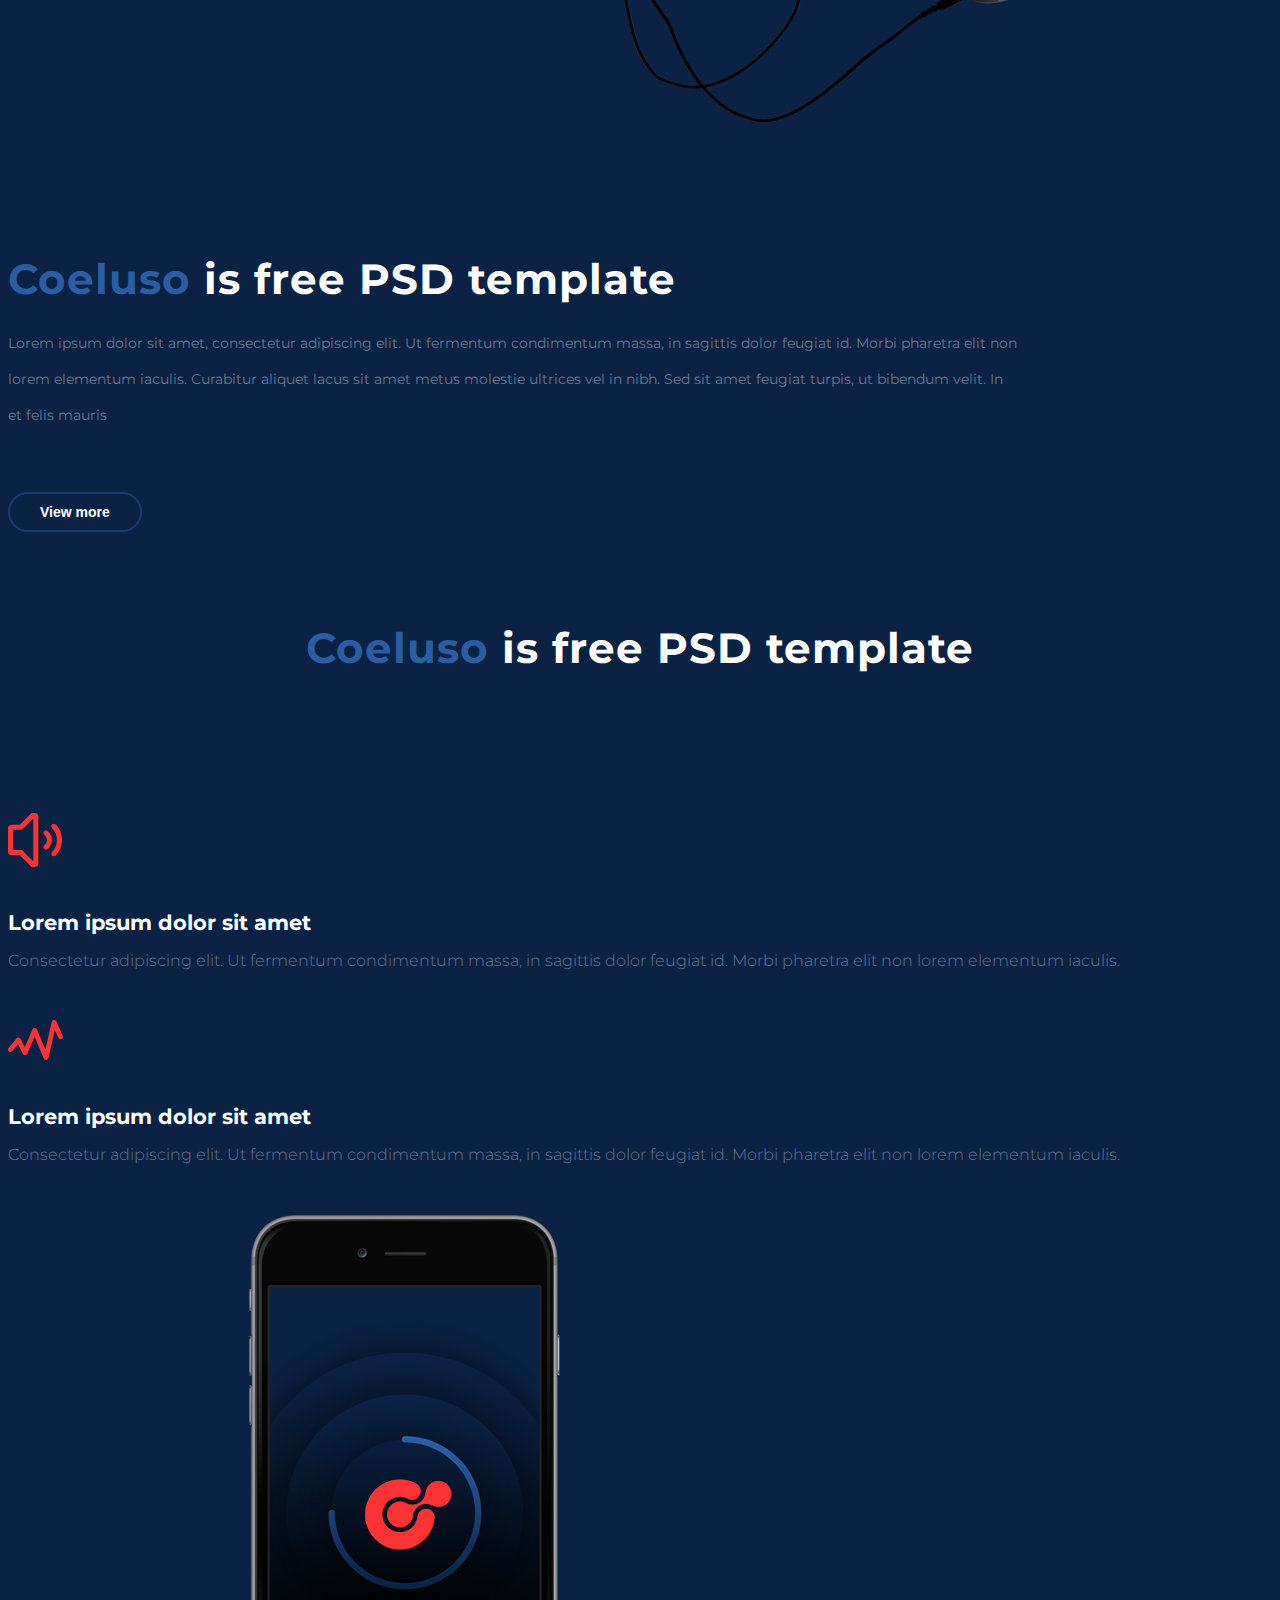
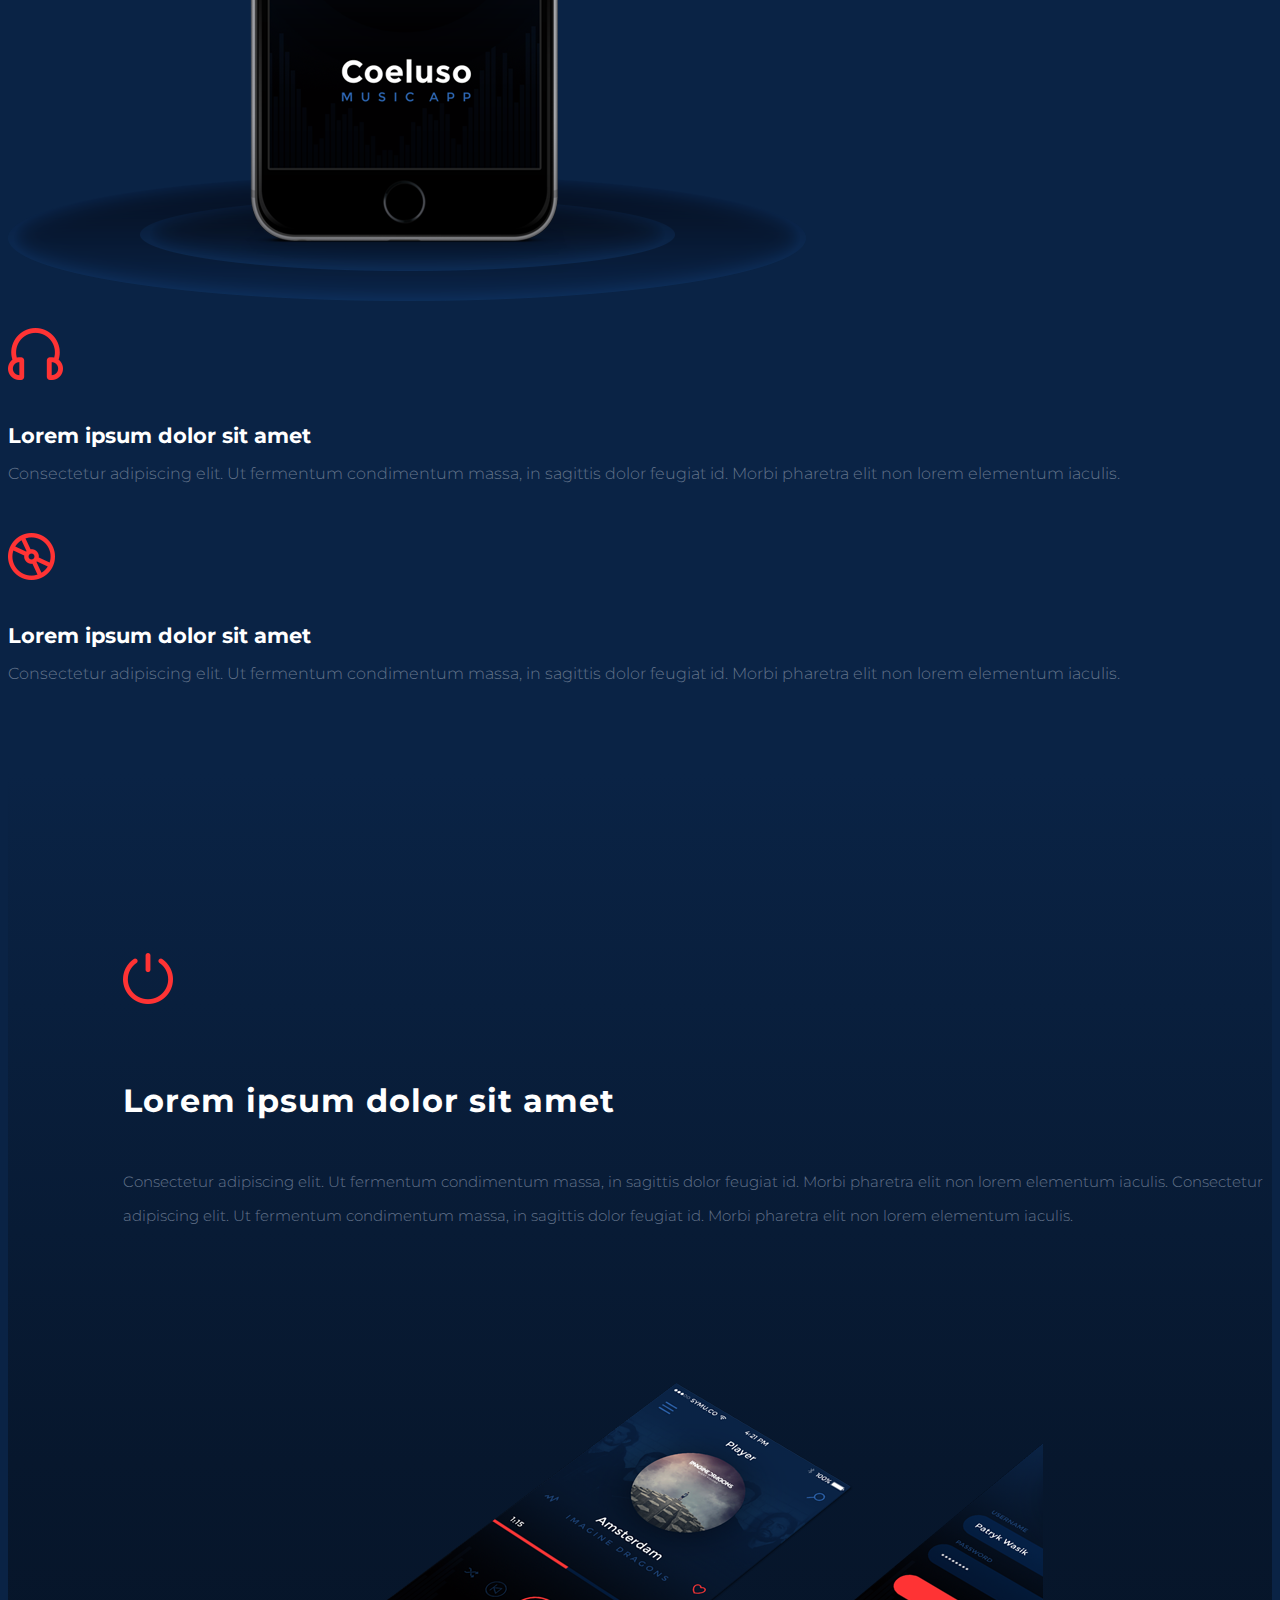
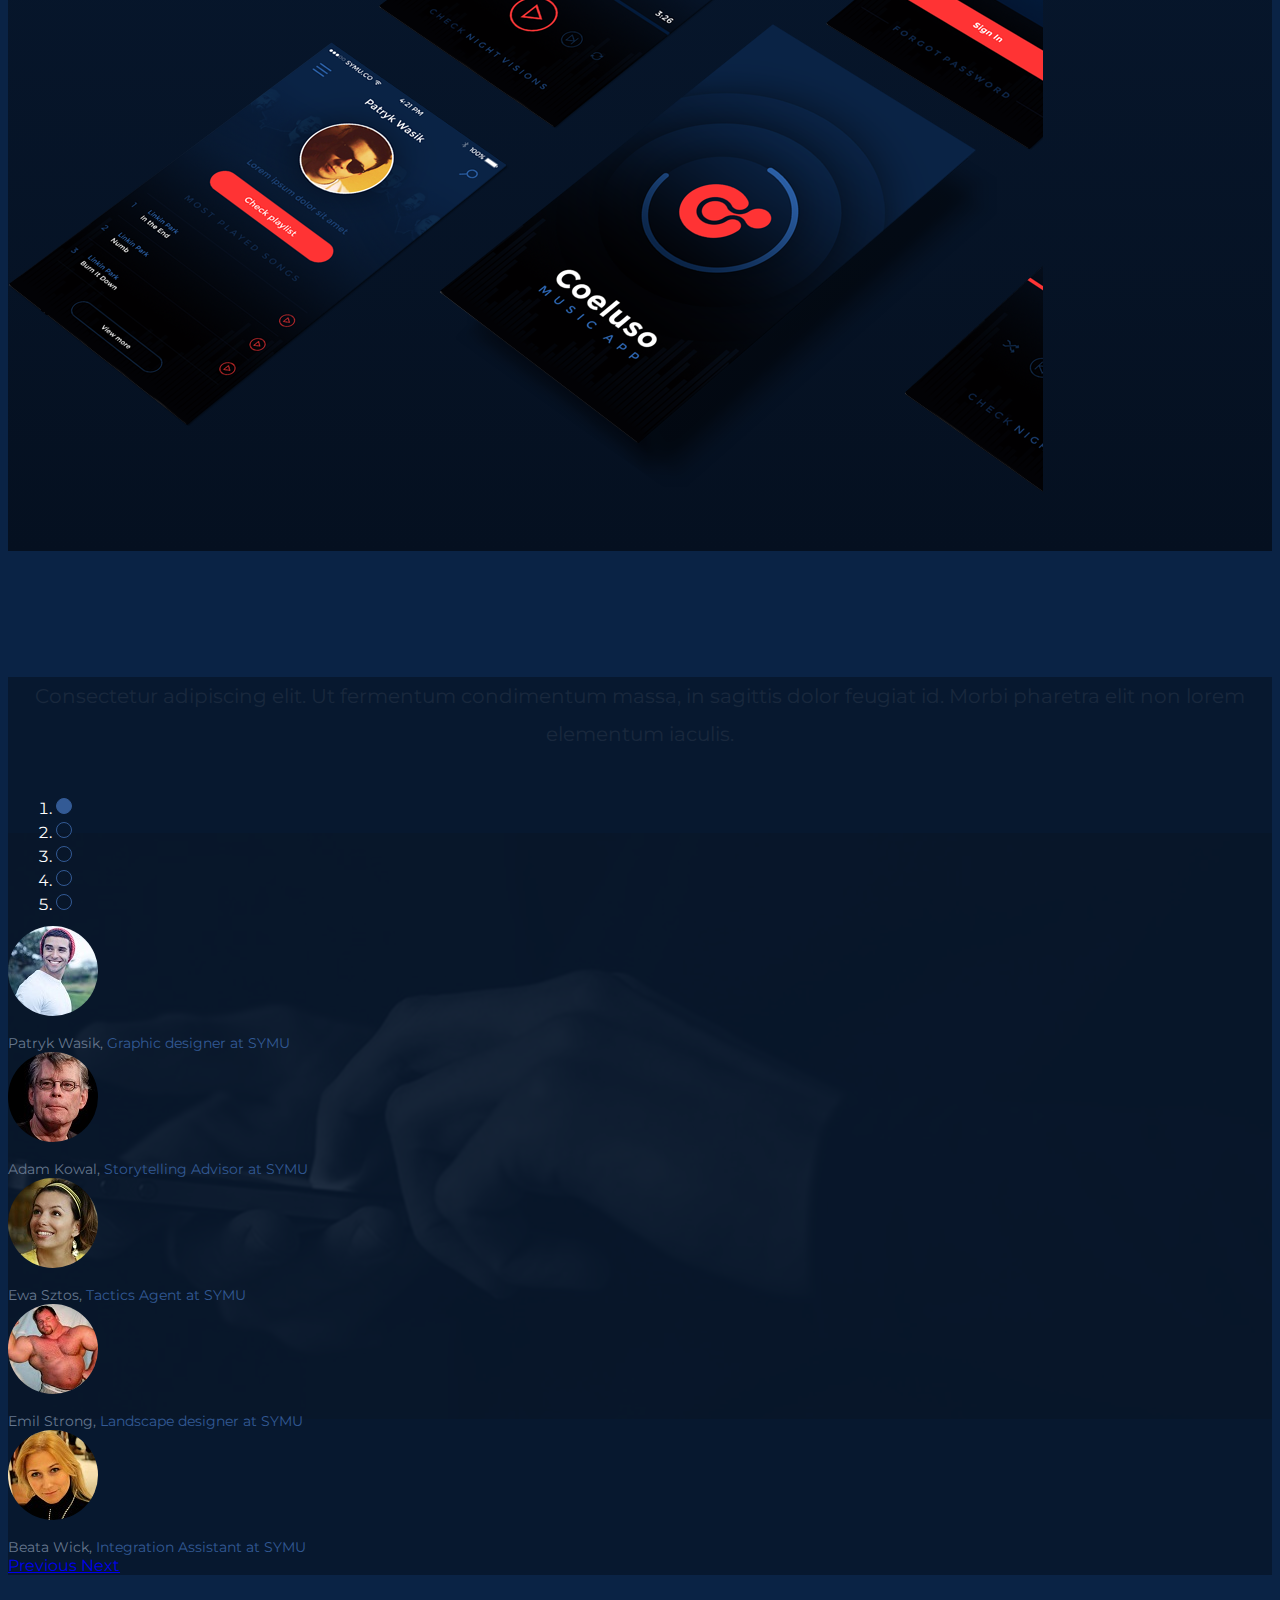
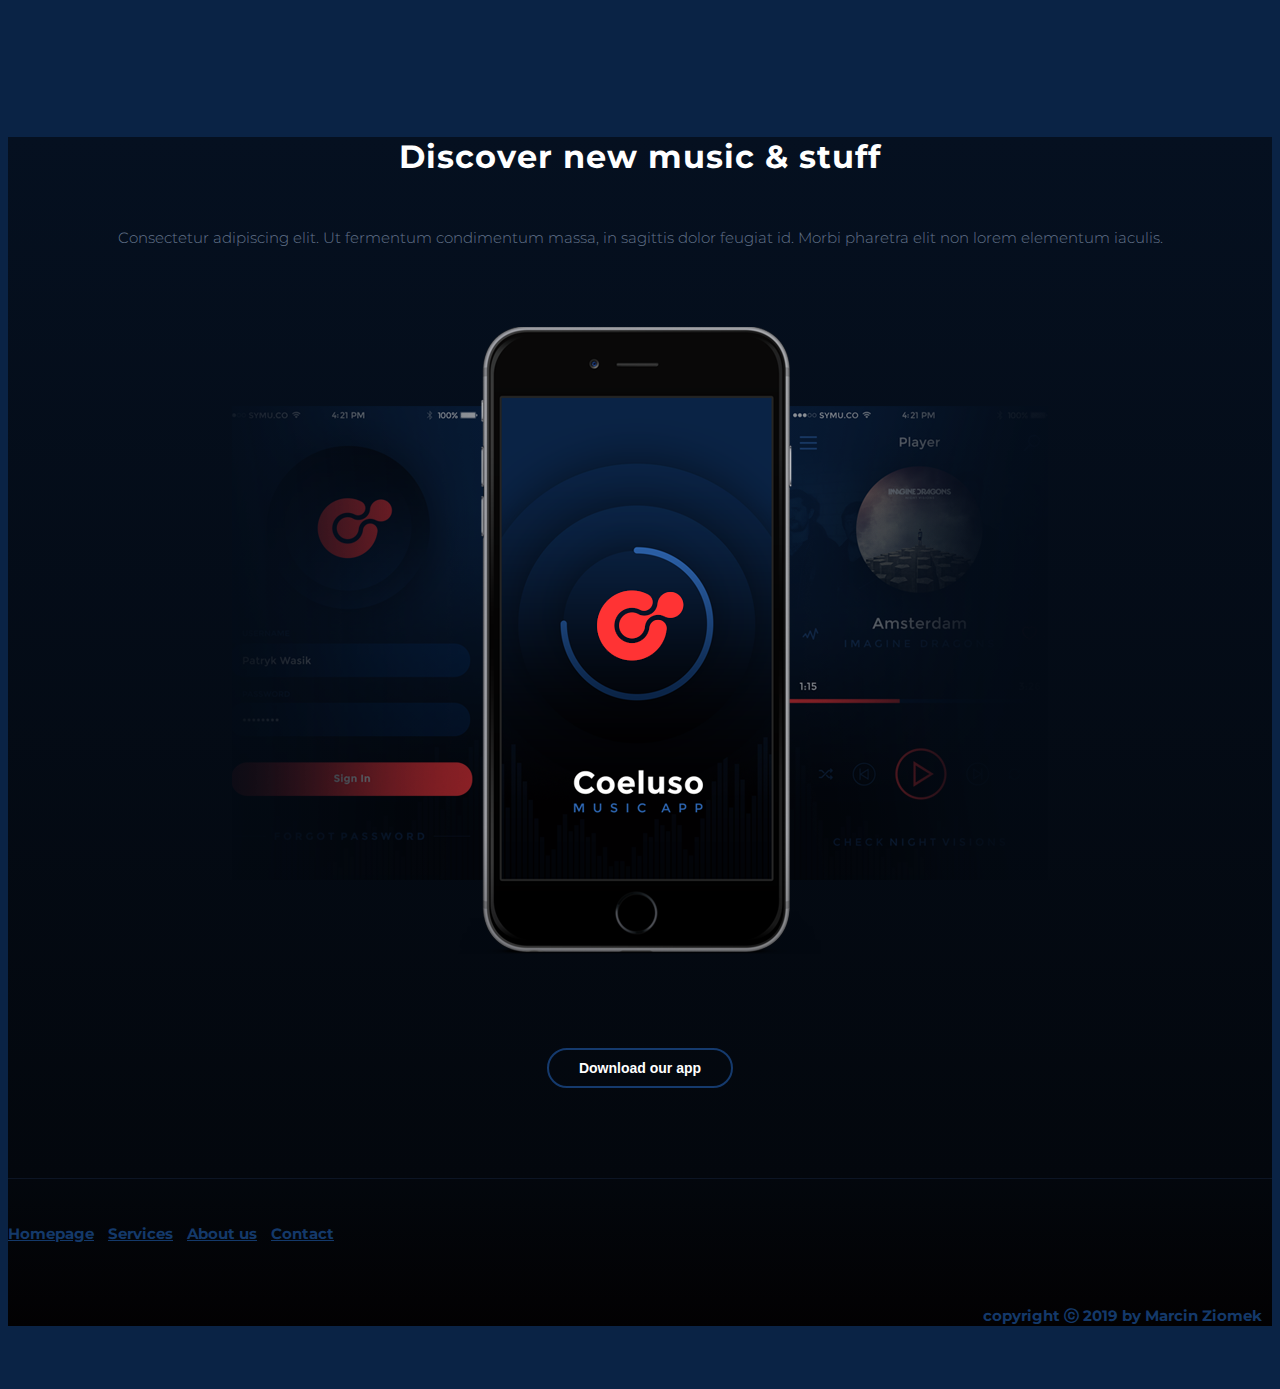
==== commit a929f3cc: "Add RWD (max-width: 768px)" ====
--- a/index.html
+++ b/index.html
@@ -228,7 +228,7 @@
                     <a href="contact.html">Contact</a>
                 </div>
                 <div class="col-md-4 ml-auto">
-                    <p>copyright ⓒ 2019. All rights reserved</p>
+                    <p>copyright ⓒ 2019 by Marcin Ziomek</p>
                 </div>
             </div>
         </div>
--- a/utilities.css
+++ b/utilities.css
@@ -46,7 +46,8 @@
 header .header-row {
   height: 14vh; }
   header .header-row .logo {
-    width: 140px; }
+    width: 140px;
+    margin: 3vh 0 3vh 0; }
   header .header-row .open {
     display: inline-block;
     cursor: pointer;
@@ -126,5 +127,18 @@
       text-align: center !important; }
     footer .ml-auto {
       margin-top: 0vh !important; } }
+@media only screen and (min-width: 577px) and (max-width: 768px) {
+  .overlay-content {
+    padding-top: 0 !important; }
+
+  .container {
+    max-width: 100%; }
+
+  footer {
+    text-align: center; }
+    footer p {
+      text-align: center !important; }
+    footer .ml-auto {
+      margin-top: 0vh !important; } }
 
 /*# sourceMappingURL=utilities.css.map */
--- a/main.css
+++ b/main.css
@@ -10,7 +10,7 @@
       -moz-box-shadow: 1px 0px 77px 0px rgba(0, 0, 0, 0.75);
       box-shadow: 1px 0px 77px 0px rgba(0, 0, 0, 0.75); }
     .first-section .container-fluid .middle {
-      margin: 0 100px; }
+      margin: 0px 8vw; }
 
 .second-section {
   margin: 22vh auto 10vh auto; }
@@ -182,5 +182,40 @@
     margin-bottom: 6vh !important; }
   .sixth-section img {
     width: 100%; } }
+@media only screen and (min-width: 577px) and (max-width: 768px) {
+  .first-section img {
+    width: 100%; }
+
+  .second-section .left {
+    min-height: 120vh !important;
+    padding-right: 0; }
+    .second-section .left img {
+      width: 100%; }
+  .second-section .right {
+    text-align: center;
+    padding-right: 0; }
+    .second-section .right p {
+      width: 100% !important;
+      padding: 25px !important; }
+
+  .third-section {
+    text-align: center; }
+    .third-section .middle {
+      width: 100%;
+      height: 100%;
+      margin-right: 0;
+      padding-bottom: 44px; }
+
+  .fourth-section {
+    text-align: center; }
+    .fourth-section .left {
+      padding-top: 0;
+      padding-left: 15px; }
+    .fourth-section .right img {
+      position: relative;
+      left: -200px; }
+
+  .sixth-section img {
+    width: 95%; } }
 
 /*# sourceMappingURL=main.css.map */
